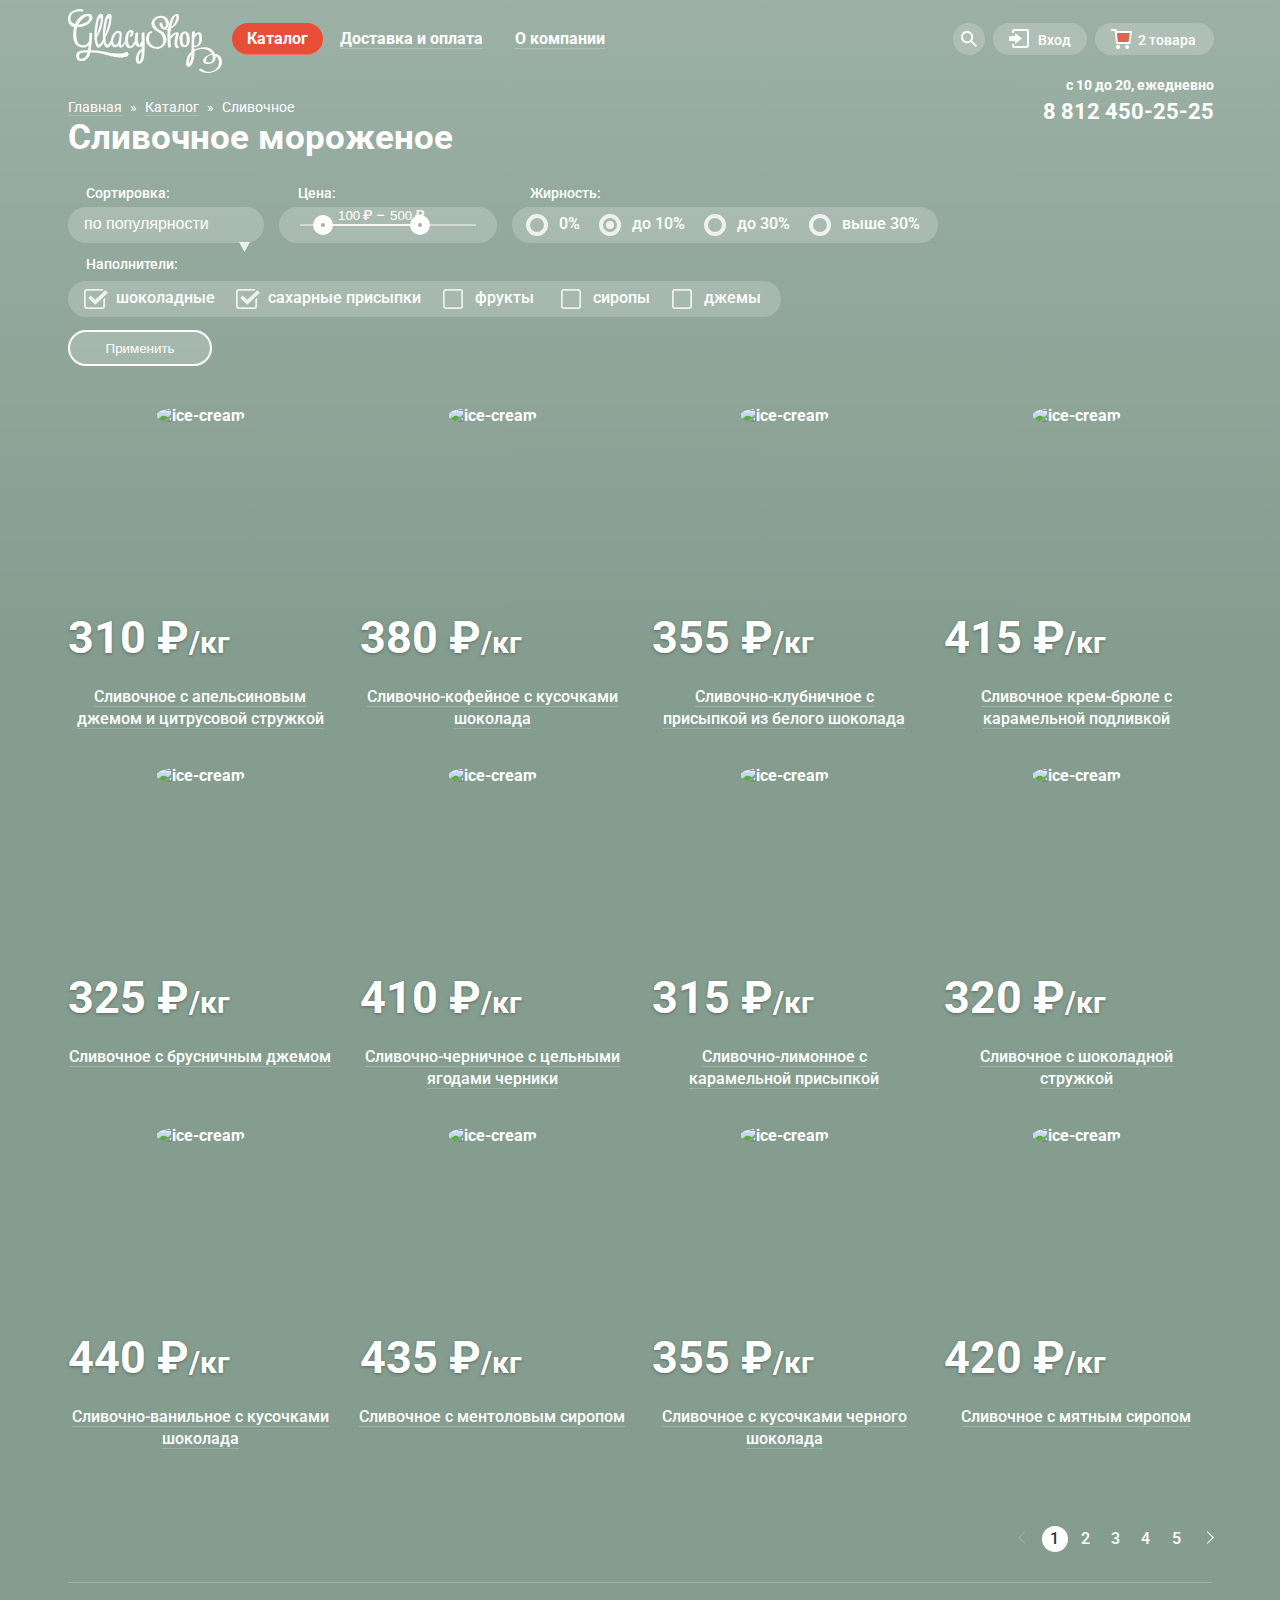
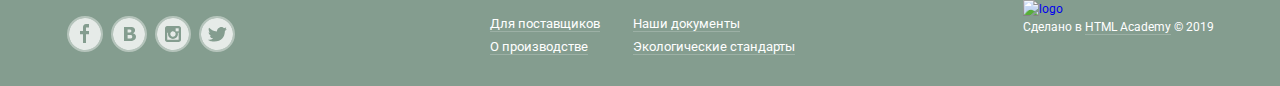
==== catalog.html @ 8163ef36 "Сделал доступный рендж цены" ====
<!DOCTYPE html>
<html lang="en">
  <head>
    <meta charset="utf-8">
    <title>HTML Academy: Глейси</title>
    <link href="https://fonts.googleapis.com/css2?family=Roboto:wght@400;500;700&display=swap" rel="stylesheet">
    <link rel="stylesheet" href="css/normalize.css">
    <link rel="stylesheet" href="css/style.css">
  </head>
  <body class="bg-color">
  <div class="liner"></div>
    <header>
      <div class="wrapper">
        <div class="container">
          <a href="index.html">
            <img src="img/logo.svg" alt="logo" width="154" height="64">
          </a>
          <nav>
            <ul class="header-navigation">
              <li class="nav-items">
                <a href="#" class="nav-item active">Каталог</a>
                <ul class="catalog-list">
                  <li><a href="#">Новинки</a></li>
                  <li><a href="catalog.html">Сливочное</a></li>
                  <li><a href="#">Щербеты</a></li>
                  <li><a href="#">Фруктовый лед</a></li>
                  <li><a href="#">Мелорин</a></li>
                </ul>
              </li>
              <li class="nav-items">
                <a href="#" class="nav-item">Доставка и оплата</a>
              </li>
              <li class="nav-items">
                <a href="#" class="nav-item">О компании</a>
              </li>
            </ul>
          </nav>
          <nav>
            <ul class="header-login">
              <li class="header-search">
                <a href="#" class="search">
                  <svg width="16" height="16" viewBox="0 0 16 16" fill="none" xmlns="http://www.w3.org/2000/svg">
                    <path d="M16 14.6652L11.0785 9.73294C11.9827 8.48188 12.3826 6.93501 12.1984 5.40134C12.0141 3.86767 11.2594 2.4601 10.0848 1.45982C8.91022 0.45954 7.40233 -0.0598191 5.86234 0.00548954C4.32234 0.0707981 2.86363 0.715966 1.77757 1.81212C0.691516 2.90827 0.0580813 4.3747 0.0038002 5.91849C-0.050481 7.46227 0.478388 8.96976 1.48476 10.1398C2.49113 11.3098 3.90092 12.0563 5.43251 12.2301C6.96409 12.4039 8.50472 11.9922 9.74663 11.0772L14.6586 16L16 14.6652ZM6.08152 10.3767C5.24079 10.3767 4.41895 10.1268 3.71991 9.65874C3.02087 9.19063 2.47604 8.5253 2.15431 7.74687C1.83258 6.96844 1.7484 6.11188 1.91241 5.28551C2.07643 4.45913 2.48128 3.70006 3.07576 3.10427C3.67024 2.50849 4.42766 2.10276 5.25223 1.93838C6.0768 1.77401 6.93149 1.85837 7.70822 2.1808C8.48495 2.50324 9.14883 3.04927 9.61591 3.74983C10.083 4.4504 10.3323 5.27404 10.3323 6.11661C10.3298 7.24568 9.88115 8.3278 9.08451 9.12618C8.28788 9.92456 7.20813 10.3742 6.08152 10.3767Z" fill="white"/>
                  </svg>
                  <span class="visually-hidden">Поиск</span>
                </a>
                <div>
                  <form action="https://echo.htmlacademy.ru" method="GET">
                    <label>
                      <input type="search" name="header_site-search" aria-label="Поиск по сайту" placeholder="Крем-брюле">
                    </label>
                  </form>
                </div>
              </li>
              <li class="header-in-out">
                <a href="#" class="exit">
                  <svg width="20" height="19" fill="none" xmlns="http://www.w3.org/2000/svg">
                    <path d="M6.04 14.88l6.92-5.38-6.92-5.37v2.91H0v4.92h6.04v2.92z" fill="#fff"/><path d="M18 0H5a2 2 0 00-2 2v2h2V2h13v15H5v-2H3v2a2 2 0 002 2h13a2 2 0 002-2V2a2 2 0 00-2-2z" fill="#fff"/>
                  </svg>
                  <span>Вход</span>
                </a>
                <div>
                  <form action="https://echo.htmlacademy.ru" method="POST">
                    <label>
                      <input type="email" name="header_email" aria-label="Введите электронную почту" placeholder="Электронная почта" required>
                    </label>
                    <label>
                      <input type="password" name="header_password" aria-label="Введите пароль" placeholder="Пароль" required>
                    </label>
                    <button type="submit" class="btn">Войти</button>
                  </form>
                </div>
                <div>
                  <a href="#">Забыли пароль?</a>
                  <a href="#">Новая регистрация</a>
                </div>
              </li>
              <li class="header-pay">
                <a href="#" class="box-full">
                  <svg width="21" height="20" viewBox="0 0 21 20" fill="none" xmlns="http://www.w3.org/2000/svg">
                    <path d="M7.03359 20C8.14664 20 9.04894 19.1046 9.04894 18C9.04894 16.8954 8.14664 16 7.03359 16C5.92054 16 5.01823 16.8954 5.01823 18C5.01823 19.1046 5.92054 20 7.03359 20Z" fill="white"/>
                    <path d="M16.1027 20C17.2157 20 18.118 19.1046 18.118 18C18.118 16.8954 17.2157 16 16.1027 16C14.9896 16 14.0873 16.8954 14.0873 18C14.0873 19.1046 14.9896 20 16.1027 20Z" fill="white"/>
                    <path d="M5.70345 2L5.46161 0H0V2H3.66795L5.17946 15H19.2869L21 2H5.70345ZM17.5034 13H6.97313L5.96545 4H18.6924L17.5034 13Z" fill="white"/>
                    <path d="M5.93506 4.03003L6.97297 13H17.5032L18.6923 4.03003H5.93506Z" fill="#E84D37" fill-opacity="0.8"/>
                  </svg>
                  <span>2 товара</span>
                </a>
                <div>
                  <table>
                    <tr>
                      <td><button>X</button></td>
                      <td><img src="img/cream1.jpg" alt="мороженое" width="33" height="33"></td>
                      <td>Пломбир с апельсиновым джемом</td>
                      <td>1,5 кг х <span>200 руб.</span></td>
                      <td>300р.</td>
                    </tr>
                    <tr>
                      <td><button>X</button></td>
                      <td><img src="img/cream3.jpg" alt="мороженое" width="33" height="33"></td>
                      <td>Клубничный пломбир с присыпкой из белого шоколада</td>
                      <td>1,5 кг х <span>300 руб.</span></td>
                      <td>450р.</td>
                    </tr>
                    <tr>
                      <td colspan="5">Итого: 750руб.</td>
                    </tr>
                  </table>
                  <a href="#">Оформить заказ</a>
                </div>
              </li>
            </ul>
          </nav>
          <div class="time">
            <p>с 10 до 20, ежедневно</p>
            <a href="tel:88124502525">8 812 450-25-25</a>
          </div>
        </div>
      </div>
    </header>
    <main>
      <div class="wrapper">
        <section class="finding">
          <h2 class="visually-hidden">Путь к странице</h2>
          <ul class="find">
            <li><a href="index.html">Главная</a></li>
            <li><a href="#">Каталог</a></li>
            <li><a>Сливочное</a></li>
          </ul>
        </section>
        <h1 class="main-title">Сливочное мороженое</h1>
        <section class="sorting">
          <h2 class="visually-hidden">Сортировка</h2>
          <form action="https://echo.htmlacademy.ru" method="POST">
            <fieldset class="filter filter-sort1">
              <legend>Сортировка:</legend>
              <div class="sort2">
                <select class="sort1">
                  <option>по популярности</option>
                  <option>сначала недорогие</option>
                  <option>сначала дорогие</option>
                  <option>по жирности</option>
                </select>
              </div>
            </fieldset>
            <fieldset class="filter filter-range">
              <legend>Цена:</legend>
              <div class="price-controls">
                <label class="min-price">
                  <input type="number" name="min-price" value="100">₽
                </label>
                <label class="max-price">
                  <input type="number" name="max-price" value="500">₽
                </label>
              </div>
              <div class="range">
                <div class="lane">
                  <div class="lane2" style="width: 55%; margin-left: 13%;"></div>
                  <div class="circle1" style="left: 13%;">
                    <div class="lilcircle"></div>
                  </div>
                  <div class="circle2" style="left: 68%;">
                    <div class="lilcircle"></div>
                  </div>
                </div>
                </div>
                
            </fieldset>
            <fieldset class="filter filter-fat">
              <legend>Жирность:</legend>
              <ul class="richness">
                <li>
                  <input type="radio" name="fat" value="0" id="0" class="visually-hidden">
                  <label for="0" class="fat-checkbox"><span>0%</span></label>
                </li>
                <li>
                  <input type="radio" name="fat" value="10" id="10" class="visually-hidden" checked>
                  <label for="10" class="fat-checkbox"><span>до 10%</span></label>
                </li>
                <li>
                  <input type="radio" name="fat" value="min30" id="min30" class="visually-hidden">
                  <label for="min30" class="fat-checkbox"><span>до 30%</span></label>
                </li>
                <li>
                  <input type="radio" name="fat" value="max30" id="max30" class="visually-hidden">
                  <label for="max30" class="fat-checkbox"><span>выше 30%</span></label>
                </li>
              </ul>
            </fieldset>
            <fieldset class="filter filter-fillers">
              <legend>Наполнители:</legend>
              <ul class="fillers">
                <li>
                  <input type="checkbox" name="filler-chocolate" class="visually-hidden" id="filler-chocolate" checked>
                  <label class="filter-checkbox" for="filler-chocolate"><span>шоколадные</span></label>
                </li>
                <li>
                    <input type="checkbox" name="filler-sugar" class="visually-hidden" id="filler-sugar" checked>
                    <label class="filter-checkbox" for="filler-sugar"><span>сахарные присыпки</span></label>
                </li>
                <li>
                  <input type="checkbox" name="filler-fruit" class="visually-hidden" id="filler-fruit">
                  <label class="filter-checkbox" for="filler-fruit"><span>фрукты</span></label>
                </li>
                <li>
                  <input type="checkbox" name="filler-syrup" class="visually-hidden" id="filler-syrup">
                  <label class="filter-checkbox" for="filler-syrup"><span>сиропы</span></label>
                </li>
                <li>
                  <input type="checkbox" name="filler-jam" class="visually-hidden" id="filler-jam">
                  <label class="filter-checkbox" for="filler-jam"><span>джемы</span></label>
                </li>
              </ul>
            </fieldset>
            <button type="submit" class="filter-submit">Применить</button>
          </form>
        </section>
      </div>
      <div class="wrapper2">
        <section>
          <div class="products">
            <article class="product-hover">
              <div class="product">
                <img src="img/cream1.jpg" alt="ice-cream" width="267" height="267">
                <p>310 ₽<span>/кг</span></p>
              </div>
              <h4><a href="#" class="product-name">Сливочное с апельсиновым джемом и цитрусовой стружкой</a></h4>
              <a href="#" class="btn">Быстрый просмотр</a>
            </article>
            <article class="product-hover">
              <div class="product">
                <img src="img/cream2.jpg" alt="ice-cream" width="267" height="267">
                <p>380 ₽<span>/кг</span></p>
              </div>
              <h4><a href="#" class="product-name">Сливочно-кофейное с кусочками шоколада</a></h4>
              <a href="#" class="btn">Быстрый просмотр</a>
            </article>
            <article class="product-hover">
              <div class="product">
                <img src="img/cream3.jpg" alt="ice-cream" width="267" height="267">
                <p>355 ₽<span>/кг</span></p>
              </div>
              <h4><a href="#" class="product-name">Сливочно-клубничное с присыпкой из белого шоколада</a></h4>
              <a href="#" class="btn">Быстрый просмотр</a>
            </article>
            <article class="product-hover">
              <div class="product">
                <img src="img/cream4.jpg" alt="ice-cream" width="267" height="267">
                <p>415 ₽<span>/кг</span></p>
              </div>
              <h4><a href="#" class="product-name">Сливочное крем-брюле с карамельной подливкой</a></h4>
              <a href="#" class="btn">Быстрый просмотр</a>
            </article>
            <article class="product-hover">
              <div class="product">
                <img src="img/cream5.jpg" alt="ice-cream" width="267" height="267">
                <p>325 ₽<span>/кг</span></p>
              </div>
              <h4><a href="#" class="product-name">Сливочное с брусничным джемом</a></h4>
              <a href="#" class="btn">Быстрый просмотр</a>
            </article>
            <article class="product-hover">
              <div class="product">
                <img src="img/cream6.jpg" alt="ice-cream" width="267" height="267">
                <p>410 ₽<span>/кг</span></p>
              </div>
              <h4><a href="#" class="product-name">Сливочно-черничное с цельными ягодами черники</a></h4>
              <a href="#" class="btn">Быстрый просмотр</a>
            </article>
            <article class="product-hover">
              <div class="product">
                <img src="img/cream7.jpg" alt="ice-cream" width="267" height="267">
                <p>315 ₽<span>/кг</span></p>
              </div>
              <h4><a href="#" class="product-name">Сливочно-лимонное с карамельной присыпкой</a></h4>
              <a href="#" class="btn">Быстрый просмотр</a>
            </article>
            <article class="product-hover">
              <div class="product">
                <img src="img/cream8.jpg" alt="ice-cream" width="267" height="267">
                <p>320 ₽<span>/кг</span></p>
              </div>
              <h4><a href="#" class="product-name">Сливочное с шоколадной стружкой</a></h4>
              <a href="#" class="btn">Быстрый просмотр</a>
            </article>
            <article class="product-hover">
              <div class="product">
                <img src="img/cream9.jpg" alt="ice-cream" width="267" height="267">
                <p>440 ₽<span>/кг</span></p>
              </div>
              <h4><a href="#" class="product-name">Сливочно-ванильное с кусочками шоколада</a></h4>
              <a href="#" class="btn">Быстрый просмотр</a>
            </article>
            <article class="product-hover">
              <div class="product">
                <img src="img/cream10.jpg" alt="ice-cream" width="267" height="267">
                <p>435 ₽<span>/кг</span></p>
              </div>
              <h4><a href="#" class="product-name">Сливочноe с ментоловым сиропом</a></h4>
              <a href="#" class="btn">Быстрый просмотр</a>
            </article>
            <article class="product-hover">
              <div class="product">
                <img src="img/cream11.jpg" alt="ice-cream" width="267" height="267">
                <p>355 ₽<span>/кг</span></p>
              </div>
              <h4><a href="#" class="product-name">Сливочное с кусочками черного шоколада</a></h4>
              <a href="#" class="btn">Быстрый просмотр</a>
            </article>
            <article class="product-hover">
              <div class="product">
                <img src="img/cream12.jpg" alt="ice-cream" width="267" height="267">
                <p>420 ₽<span>/кг</span></p>
              </div>
              <h4><a href="#" class="product-name">Сливочное с мятным сиропом</a></h4>
              <a href="#" class="btn">Быстрый просмотр</a>
            </article>
          </div>
          <h3 class="visually-hidden">Предложения</h3>
        </section>
      </div>
      <div class="wrapper">
        <div class="pages-swich">
          <a class="arrow-left"></a>
          <a>1</a>
          <a href="#">2</a>
          <a href="#">3</a>
          <a href="#">4</a>
          <a href="#">5</a>
          <a href="#" class="arrow-right"></a>
        </div>
      </div>
    </main>
    <footer class="footer">
      <div class="wrapper">
        <section>
          <h4 class="visually-hidden">Соц. сети</h4>
          <div class="social">
              <a href="#" class="social-fb social-hover"></a>
              <a href="#" class="social-vk social-hover"></a>
              <a href="#" class="social-inst social-hover"></a>
              <a href="#" class="social-twit social-hover"></a>
          </div>
        </section>
        <section class="footer-navigation">
          <h4 class="visually-hidden">Важно знать</h4>
          <ul>
            <li><a href="#">Для поставщиков</a></li>
            <li><a href="#">Наши документы</a></li>
            <li><a href="#">О производстве</a></li>
            <li><a href="#">Экологические стандарты</a></li>
          </ul>
        </section>
        <div class="html-academy">
          <a href="https://htmlacademy.ru/intensive/htmlcss"><img src="img/logo-foot.svg" alt="logo"></a>
          <p>Сделано в <a href="https://htmlacademy.ru/intensive/htmlcss">HTML Academy</a> © 2019</p>
        </div>
      </div>
    </footer>
  </body>
</html>
---- css/style.css ----
:root {
  --bg-color: #9D8B84;
  --basic-white: #F8F7F4;
  --dark-white: #FEFEFE;
  --normal-white: #FFFFFF;
  --pattern: #323232;
  --blog: #323232;
  --stub: rgb(216, 199, 157);
  --mailling: #5A5A5A;
  --map: #323232;
  --nav-active: #EDEDED;
  --hover-modal: #E84D37;
  --hover-a: #FFBC9E;
}

.visually-hidden {
  position: absolute;
  width: 1px;
  height: 1px;
  margin: -1px;
  border: 0;
  padding: 0;
  white-space: nowrap;
  clip-path: inset(100%);
  clip: rect(0 0 0 0);
  overflow: hidden;
}

*, *::before, *::after {
  box-sizing: border-box;
}

::-webkit-input-placeholder {color:#999999; opacity:1;}/* webkit */
::-moz-placeholder          {color:#999999; opacity:1;}/* Firefox 19+ */
:-moz-placeholder           {color:#999999; opacity:1;}/* Firefox 18- */
:-ms-input-placeholder      {color:#999999; opacity:1;}/* IE */

/* Global */

body {
  margin: 0;
  padding: 0;
  font-family: "Roboto", "Verdana", sans-serif;
  font-size: 16px;
  font-style: normal;
  font-weight: bold;
  color: var(--normal-white);
  background-color: var(--bg-color);
  min-width: 1200px;
}
/* bg-color-catalog.html */
.bg-color {
  background-color: #849D8F;
}

.liner {
  position: absolute;
  z-index: -1;
  top: 0;
  width: 100%;
  height: 656px;
  background: linear-gradient(180deg, rgba(255, 255, 255, 0.2) 0%, rgba(255, 255, 255, 0) 100%);
}

a {
  text-decoration: none;
}

img {
  max-width: 100%;
  height: auto;
}

.wrapper {
  padding-top: 9px;
  width: calc(1200px - 56px);
  margin: 0 auto;
}

.wrapper2 {
  padding-top: 9px;
  width: 1146px;
  margin: 0 auto;
}

.bg-image {
  background-image: url(../img/ice-cream1.png);
  background-repeat: no-repeat;
  background-position: top center;
}

/*Navigation*/

.container {
  display: grid;
  grid-template-columns: max-content 1fr 259px;
}

.header-navigation {
  list-style: none;
  line-height: 18px;
  padding: 0;
  display: flex;
  flex-wrap: wrap;
  margin-top: 21px;
  margin-left: 10px;
}

.nav-items {
  margin-right: 8px;
  margin-right: 13px;
  margin-left: 13px;
  margin-bottom: 15px;
}

.nav-items:nth-child(2) {
  margin-right: 19px;
}

.nav-item {
  border-bottom: 1px solid rgba(255, 255, 255, 0.2);
  color: var(--normal-white);
}

.nav-items .active {
  color: var(--normal-white);
  background-color: var(--hover-modal);
  border-radius: 26px;
  padding: 6px 15px;
  margin-right: -9px;
  margin-left: -13px;
}

.nav-item:hover,
.nav-item .active:hover {
  background-color: var(--normal-white);
  border-radius: 26px;
  color: var(--blog);
  font-weight: bold;
  font-size: 16px;
  line-height: 18px;
  padding: 7px 13px 7px 13px;
  margin-right: -13px;
  margin-left: -13px;
}

.nav-item:active {
  background: var(--nav-active);
  box-shadow: inset 0px 2px 1px #696969;
}

.catalog-list {
  display: none;
  list-style: none;
}

.header-search div {
  display: none;
}

.header-login {
  list-style: none;
  font-weight: 500;
  font-size: 14px;
  line-height: 16px;
  display: flex;
  justify-content: space-between;
  padding: 0;
}

.search {
  background-color: rgba(255, 255, 255, 0.2);
  border-radius: 20px;
  color: var(--normal-white);
  padding: 8px 8px 6px 8px;
  display: flex;
  align-items: center;
  height: 32px;
}

.search svg {
  margin-bottom: 3px;
}

.search:hover path {
  fill: var(--blog);
}

.search:hover,
.exit:hover,
.box:hover,
.box-full:hover {
  background-color: rgba(255, 255, 255, 1);
  color: var(--blog);
}

.exit {
  background: rgba(255, 255, 255, 0.2);
  border-radius: 20px;
  padding: 6px 16px 7px 16px;
  height: 100%;
  vertical-align: middle;
  color: var(--normal-white);
  display: flex;
  align-items: center;
  height: 32px;
}

.exit span {
  margin-top: 2px;
}

.exit svg {
  margin-right: 9px;
}

.exit:hover path {
  fill: var(--blog);
}

.box {
  display: flex;
  align-items: center;
  height: 32px;
  background: rgba(255, 255, 255, 0.2);
  border-radius: 20px;
  padding: 6px 16px 7px 16px;
  margin-right: -3px;
  color: var(--normal-white);
}

.box svg {
  margin-right: 10px;
}

.box:hover path {
  fill: var(--blog);
}

.box-full {
  display: flex;
  align-items: center;
  height: 32px;
  background: rgba(255, 255, 255, 0.2);
  border-radius: 20px;
  padding: 6px 15px 7px 15px;
  margin-right: -2px;
  color: var(--normal-white);
}

.box-full span {
  margin-top: 3px;
  margin-right: 3px;
}

.box-full svg {
  margin-right: 6px;
  margin-left: 1px;
}

.box-full:hover path:not(:last-child) {
  fill: var(--blog);
}

.header-in-out div {
  display: none;
}

.header-pay div {
  display: none;
}

.time {
  min-height: 45px;
  grid-column-end: -1;
  display: flex;
  flex-wrap: wrap;
  justify-content: flex-end;
  margin-right: -2px;
  margin-top: -2px;
}

.time p {
  font-size: 14px;
  line-height: 16px;
  margin: 0;
  margin-bottom: 7px;
}

.time a {
  color: var(--normal-white);
  font-size: 22px;
  line-height: 24px;
}

.finding {
  min-height: 20px;
  width: 267px;
  margin-bottom: -2px;
  font-weight: normal;
  font-size: 14px;
  line-height: 16px;
}

.find a {
  color: var(--normal-white);
}

.find a[href]:hover {
  color: var(--hover-a);
  border-bottom: 1px solid rgba(255, 188, 158, 0.3);
}

.find {
  display: flex;
  list-style: none;
  margin: 0;
  padding: 0;
  margin-top: -34px;
  margin-left: 0;
}

.find li::before {
  content: "»";
  margin-left: 8px;
  margin-right: 8px;
  color: var(--normal-white);
}

.find li:first-child::before {
  content: none;
}

.find a[href] {
  border-bottom: 1px solid rgba(255, 255, 255, 0.2);
}

/*Slider*/

.slider {
  position: relative;
  padding-top: 210px;
}

.slide {
  text-align: center;
  width: 648px;
  margin: 0 auto;
}

.slide2,
.slide3 {
  display: none;
}

.slider a {
  font-size: 32px;
  line-height: 44px;
}

.slider h2 {
  font-size: 60px;
  line-height: 70px;
  text-align: center;
}

.slider-btn {
  position: absolute;
  bottom: 27px;
  left: 0;
}

.slider-btn button:hover {
  background-color: rgba(255, 255, 255, 0.4);
}

.btn-slider1 {
  display: inline-block;
  width: 18px;
  height: 18px;
  margin-right: 8px;
  vertical-align: top;
  background-color: transparent;
  border: 2px solid #ffffff;
  border-radius: 50%;
  cursor: pointer;
}

.btn-slider2 {
  display: inline-block;
  width: 18px;
  height: 18px;
  margin-right: 8px;
  vertical-align: top;
  background-color: transparent;
  border: 2px solid #ffffff;
  border-radius: 50%;
  cursor: pointer;
}

.btn-slider3 {
  display: inline-block;
  width: 18px;
  height: 18px;
  margin-right: 8px;
  vertical-align: top;
  background-color: ar(--normal-white);;
  border: 2px solid #ffffff;
  border-radius: 50%;
  cursor: pointer;
}

/*buttons*/

.btn {
  display: inline-block;
  text-decoration: none;
  font-weight: bold;
  background: linear-gradient(180deg, #F26843 0%, #E74A35 100%);
  box-shadow: 0px 2px 2px rgba(85, 8, 0, 0.54);
  border-radius: 70px;
  color: var(--normal-white);
  text-shadow: 0px 2px 5px rgba(160, 32, 11, 0.76);
}

.btn:hover {
  background: linear-gradient(0deg, rgba(255, 255, 255, 0.2), rgba(255, 255, 255, 0.2)), linear-gradient(180deg, #F26843 0%, #E74A35 100%);
  box-shadow: 0px 1px 2px #AC1000;
}

.btn:active {
  background: linear-gradient(0deg, rgba(0, 0, 0, 0.07), rgba(0, 0, 0, 0.07)), linear-gradient(180deg, #F26843 0%, #E74A35 100%);
  box-shadow: inset 0px 2px 2px #942718;

}

.btn-large {
  box-shadow: 0px 2px 2px rgba(172, 16, 0, 0.64);
  border-radius: 70px;
}

.btn-large:hover {
  box-shadow: 0px 2px 2px #AC1000;
}

.btn-large:active {
  box-shadow: inset 0px 2px 2px #942718;
}

/*STOKS*/

.stocks {
  margin-top: 40px;
  display: flex;
  justify-content: space-between;
}

.slider .btn-large {
  padding: 10px 40px;
}

.stocks a {
  padding: 15px 22px;
  position: absolute;
  bottom: 22px;
  right: 22px;
}

.stocks h3 {
  font-size: 35px;
  line-height: 41px;
  margin: 0;
  margin-bottom: 16px;
}

.stocks p {
  font-size: 18px;
  line-height: 22px;
  margin: 0;
}

.stock1,
.stock2 {
  padding: 16px 22px 22px 16px;
  position: relative;
}

.stock1 {
  background-color: var(--stub);
  background-image: url(../img/raspberry.jpg);
  background-repeat: no-repeat;
  border-radius: 16px;
  width: 560px;
  height: 229px;
}

.stocks a {
  margin-top: 42px;
}

.stock2 {
  background-color: var(--stub);
  background-image: url(../img/chocolate.jpg);
  background-repeat: no-repeat;
  border-radius: 16px;
  width: 560px;
  height: 229px;
}

/*products*/

.hit-products {
  display: flex;
  justify-content: center;
}

.hit-product {
  position: relative;
  height: 267px;
}

.hit-product::before {
  content: url(../img/hit.png);
  position: absolute;
  top: 0;
  left: 0;
}

.hit-product img {
  border-radius: 50%;
}

.hit-product p {
  position: absolute;
  bottom: 0;
  left: 0;
  margin: 0;
  margin-bottom: 20px;
  font-size: 45px;
  line-height: 45px;
  text-shadow: 0px 1px 3px rgba(49, 50, 53, 0.5);
}

.hit-product span {
  font-size: 30px;
  line-height: 35px;
}

.hit-product-hover h4{
  width: 267px;
  margin-top: 15px;
  margin-bottom: 11px;
}

.product-name {
  font-weight: 500;
  font-size: 16px;
  line-height: 22px;
  border-bottom: 1px solid rgba(255, 255, 255, 0.2);
  color: var(--normal-white);
}

.product-name:hover {
  color: var(--hover-a);
  border-bottom: 1px solid rgba(255, 188, 158, 0.3);
}

.hit-product-hover .btn {
  content: "";
  display: none;
  position: absolute;
  font-size: 18px;
  line-height: 24px;
  width: 200px;
  height: 44px;
  padding: 10px 16px;
  left: 0;
  right: 0;
  margin: auto;
}

.hit-product-hover:hover .btn {
  display: block;
}

.hit-product-hover {
  position: relative;
  z-index: 2;
  right: -13px;
  vertical-align: top;
  text-align: center;
  margin-bottom: 20px;
  margin-right: 26px;
  margin-top: 40px;
}

.hit-product-hover::before {
  content: "";
  position: absolute;
  z-index: -1;
  width: 293px;
  height: 402px;
  background-color: rgba(255, 255, 255, 0.3);
  border-radius: 5px;
  display: none;
  box-shadow: 0 20px 30px rgba(0, 0, 0, 0.15);
  top: -5px;
  left: -13px;
}

.hit-product-hover:hover::before {
  display: block;
}


/*edge*/

.advantages {
  position: relative;
  background-image: url(../img/pattern.jpg);
  background-color: var(--stub);
  background-repeat: repeat no-repeat;
  min-height: 306px;
  border-radius: 16px;
  color: var(--pattern);
  padding: 23px 20px;
}

.advantages h2 {
  font-weight: 500;
  font-size: 24px;
  line-height: 30px;
  margin: 0;
}

.advantages-flex p {
  font-weight: normal;
  font-size: 16px;
  line-height: 22px;
  margin: 0;
  margin-top: 21px;
  width: calc(540px - 53px);
}

.advantage {
  display: flex;
}

.advantage1::before {
  margin-right: 6px;
  margin-top: 7px;
  content: url(../img/ice-cream-icon.svg);
}

.advantage2::before {
  margin-right: 6px;
  margin-top: 7px;
  content: url(../img/cow-icon.svg);
}

.advantage3::before {
  margin-right: 6px;
  margin-top: 7px;
  content: url(../img/leaf-icon.svg);
}

.advantage4::before {
  margin-right: 6px;
  margin-top: 7px;
  content: url(../img/temp-icon.svg);
}

.advantages-flex {
  display: flex;
  flex-wrap: wrap;
  justify-content: space-between;
}

/* news */

.news {
  display: flex;
  justify-content: space-between;
  margin-top: 40px;
}

/*BLOG*/

.blog {
  background-image: url(../img/strawberry.jpg);
  background-repeat: no-repeat;
  border-radius: 16px;
  width: 560px;
  height: 220px;
  color: var(--blog);
  padding-top: 23px;
  padding-left: 20px;
}

.blog h3 {
  margin: 0;
  margin-bottom: 15px;;
}

.blog a {
  color: var(--blog);
  border-bottom: 2px solid #353535;
  font-size: 24px;
  line-height: 30px;
}

.blog-content {
  max-width: 287px;
  max-height: 77px;
}

.blog a:hover {
  color: var(--hover-modal);
  border-bottom: 2px solid rgba(255, 188, 158, 0.3);
}

/*mailing*/

.mailing {
  background-image: url(../img/mail-background.png);
  border-radius: 16px;
  background-repeat: no-repeat;
  color: var(--mailling);
  padding: 34px 22px 41px 26px;
  font-weight: normal;
  font-size: 16px;
  line-height: 22px;
  width: 560px;
  height: 220px;
}

.mailing p {
  margin: 0;
  margin-bottom: 47px;
}

.mailing .btn {
  padding: 14px 19px 13px 19px;
  border: none;
  color: var(--normal-white);
  margin-left: 10px;
  margin-right: 0;
  width: 130px;
}

.mailing input {
  width: 368px;
  height: 44px;
  border-radius: 6px;
  border: 1px solid rgba(178, 178, 178, 0.52);
  padding-left: 14px;
}

.mailing input:hover {
  border: 2px solid rgba(178, 178, 178, 0.52);
  padding-left: 13px;
}

.mailing input:focus {
  outline: none;
  border: 2px solid rgba(46, 136, 228, 0.52);
  padding-left: 13px;
}

.contacts {
  position: relative;
  min-height: 430px;
  margin-top: 40px;
}

.contacts .wrapper {
  position: relative;
}

.contact-map {
  background-image: url(../img/map.png);
  background-repeat: no-repeat;
  background-position: center;
  height: 430px;
  position: absolute;
  height: 100%;
  width: 100%;
}

.contact-adress {
  background-color: var(--dark-white);
  font-weight: normal;
  font-size: 14px;
  line-height: 20px;
  color: var(--map);
  width: 303px;
  height: 306px;
  border-radius: 16px;
  position: absolute;
  padding: 32px 25px;
  right: 0;
  top: 62px;
}

.contact-adress p {
  margin: 0;
}

.contact-adress strong,
.contact-adress b {
  font-weight: bold;
  font-size: 18px;
  line-height: 24px;
}

.contact-adress p {
  margin-bottom: 30px;
}


.contact-adress a {
  padding: 13px 28px;
  width: 253px;
  font-weight: bold;
  font-size: 18px;
  line-height: 24px;
}

/* footer */

.footer {
  min-height: 103px;

}

.footer .wrapper {
  padding: 0;
  display: flex;
  justify-content: space-between;
  align-items: center;
  border-top: 1px solid rgba(255, 255, 255, 0.2);
  height: 100%;
  padding-top: 18px;
  padding-bottom: 25px;
}

.social {
  display: flex;
  height: 36px;
  margin-top: 5px;
  margin-left: -1px;
}

.social-hover {
  border: 2px solid rgba(255, 255, 255, 0.5);
  border-radius: 50%;
  margin-right: 8px;
  opacity: 0.8;
}

.social-hover:active {
  border: 2px solid rgba(255, 255, 255, 0.7);
}

.social-hover:hover {
  opacity: 1;
}

.social-fb::before {
  content: url(../img/facebook.svg);
}

.social-vk::before {
  content: url(../img/vk.svg);
}

.social-inst::before {
  content: url(../img/inst.svg);
}

.social-twit::before {
  content: url(../img/twitter.svg);
}

.footer-navigation ul {
  padding: 0;
  list-style: none;
  margin: 0;
  display: flex;
  flex-wrap: wrap;
  margin-left: 20px;
  margin-top: 14px;
}

.footer-navigation li {
  min-width: 143px;
  margin-bottom: 5px;
  position: relative;
}

.footer-navigation a {
  border-bottom: 1px solid rgba(255, 255, 255, 0.2);
  color: var(--normal-white);
}

.footer-navigation {
  max-width: 327px;
  font-weight: 400;
  font-size: 13px;
  line-height: 18px;
  }

.footer-navigation a::before {
  content: url(../img/heart.svg);
  position: absolute;
  top: 2px;
  left: -21px;
  display: none;
}

.footer-navigation a:hover::before {
  display: block;
}

.footer-navigation li:hover {
  font-weight: 700;
}

.html-academy {
  font-weight: normal;
  font-size: 12px;
  line-height: 18px;
  height: 60px;
  width: 191px;
  margin-top: -2px;
  margin-right: -2px;
}

.html-academy p {
  margin: 0;
}

.html-academy a:last-child {
  color: var(--normal-white);
  border-bottom: 1px solid rgba(255, 255, 255, 0.2);
}
.html-academy a:last-child:hover {
  color: var(--hover-a);
  border-bottom: 1px solid rgba(255, 188, 158, 0.3);
}
/* ------------ */
/* CATALOG.HTML */
/* ------------ */


.main-title {
  font-size: 35px;
  line-height: 41px;
  margin: 0;
  margin-bottom: 27px;
}

.sorting {
  max-width: 870px;
  min-height: 130px;
  margin-bottom: 18px;
}

.sorting form {
  display: flex;
  flex-wrap: wrap;
}

/* filter */

.filter {
  position: relative;
  border: 0;
  margin: 0;
  padding: 0;
  margin-bottom: 13px;
  margin-right: 14px;
}

.filter ul {
  margin: 0;
  display: flex;
  flex-wrap: wrap;
}

.filter li {
  list-style: none;
  font-weight: 500;
  font-size: 16px;
  line-height: 18px;
}

.filter legend {
  font-weight: 500;
  font-size: 14px;
  line-height: 16px;
  margin-bottom: 6px;
  margin-left: 16px;
}

.filter-fillers legend {
  margin-bottom: 9px;
}

.filter-sort1 {
  margin-right: 15px;
}

.filter-range {
  margin-right: 15px;
}

.filter option {
  padding: 0;
  color: var(--blog);
}

.filter input {
  margin-right: 11px;
}

.filter:nth-child(2) legend {
  margin-left: 17px;
}

.sort1 {
  background-color: rgba(255, 255, 255, 0.2);
  border-radius: 20px;
  color: var(--normal-white);
  font-weight: 500;
  font-size: 16px;
  line-height: 18px;
  border: 0;
  position: relative;
  padding-left: 16px;
  padding-top: 6px;
  padding-bottom: 9px;
  width: 196px;
  height: 36px;
  -webkit-appearance: none;
  -moz-appearance: none;
  appearance: none;
}

.sort2::after {
  content: "";
  background-image: url(../img/select-arrow.svg);
  background-repeat: no-repeat;
  position: absolute;
  top: 35px;
  right: 14px;
  height: 10px;
  width: 11px;
}

.range {
  padding: 17px 21px;
  background-color: rgba(255, 255, 255, 0.2);
  border-radius: 20px;
  height: 36px;
  position: relative;
}

.lane {
  height: 2px;
  width: 176px;
  background-color: rgba(248, 247, 244, 0.5);
  position: relative;
}

.lane2 {
  background-color: var(--basic-white);
  width: 60%;
  margin-left: 20%;
  height: 2px;
}

.circle1 {
  height: 20px;
  width: 20px;
  background-color: var(--normal-white);
  border-radius: 50%;
  position: absolute;
  top: -9px;
  margin-left: -10px;
  left: 20%;
}

.circle2 {
  height: 20px;
  width: 20px;
  background-color: var(--normal-white);
  border-radius: 50%;
  position: absolute;
  top: -9px;
  margin-left: -10px;
  left: 80%;
}

.lilcircle {
  height: 4px;
  width: 4px;
  background-color: #ABABAB;
  border-radius: 50%;
  position: relative;
  top: 8px;
  left: 8px;
} 

input[type='number'] {
  -moz-appearance:textfield;
}

input::-webkit-outer-spin-button,
input::-webkit-inner-spin-button {
  -webkit-appearance: none;
}

.price-controls {
  font-weight: 500;
  font-size: 14px;
  line-height: 16px;
  position: absolute;
  top: 0;
  left: 57px;
}

.price-controls input {
  color: var(--normal-white);
  background-color: transparent;
  border: 0;
  width: 27px;
  margin: 0;
}

.min-price::after {
  content: "–";
}

.richness {
  background-color: rgba(255, 255, 255, 0.2);
  padding: 7px 18px 7px 14px;
  border-radius: 20px;
  display: inline-block;
  vertical-align: middle;
}

.richness li:not(:last-child) {
  margin-right: 19px;
}

.fillers {
  height: 36px;
  background-color: rgba(255, 255, 255, 0.2);
  padding: 8px 20px 8px 16px;
  border-radius: 18px;
}

.fillers li {
  margin-right: 21px;
}

.fillers li:nth-child(2) {
  margin-right: 22px;
}

.fillers li:nth-child(3) {
  margin-right: 27px;
}

.fillers li:nth-child(4) {
  margin-right: 22px;
}

.fillers li:last-child {
  margin-right: 0;
}

.filter-fat {
  margin-right: 0;
}

.filter-submit {
  width: 144px;
  height: 36px;
  background: rgba(255, 255, 255, 0.2);
  border: 2px solid #FFFFFF;
  border-radius: 20px;
  color: var(--normal-white);
  margin-top: auto;
  margin-bottom: 13px;
  cursor: pointer;
}

input[type="checkbox"]:not(:checked) + .filter-checkbox::before {
  content: "";
  background-image: url(../img/checkbox-off.svg);
  background-repeat: no-repeat;
  display: inline-block;
  height: 20px;
  width: 22px;
  vertical-align: middle;
  margin-right: 10px;
}

input[type="checkbox"]:checked + .filter-checkbox::before  {
  content: "";
  background-image: url(../img/checkbox-on.svg);
  background-repeat: no-repeat;
  display: inline-block;
  height: 20px;
  width: 24px;
  vertical-align: middle;
  margin-right: 8px;
}

.fat-checkbox {
  position: relative;
}

input[type="radio"] + .fat-checkbox::before {
  content: "";
  display: inline-block;
  border: 4px solid rgba(255, 255, 255, 0.8);
  background-color: transparent;
  border-radius: 50%;
  height: 22px;
  width: 22px;
  vertical-align: middle;
  margin-right: 11px;
}

input[type="radio"] + .fat-checkbox::after {
  content: "";
  height: 8px;
  width: 8px;
  background-color: rgba(255, 255, 255, 0.8);
  border-radius: 50%;
  position: absolute;
  left: 7px;
  top: 7px;
  display: none;
  vertical-align: middle;
}

input[type="radio"]:checked + .fat-checkbox::after {
  display: inline-block;
}

/* products */

.products {
  display: flex;
  flex-wrap: wrap;
}

.product {
  position: relative;
  height: 267px;
}

.product img {
  border-radius: 50%;
}

.product p {
  position: absolute;
  bottom: 0;
  left: 1px;
  margin: 0;
  margin-bottom: 13px;
  font-size: 45px;
  line-height: 45px;
  text-shadow: 0px 1px 3px rgba(49, 50, 53, 0.5);
}

.product span {
  font-size: 30px;
  line-height: 35px;
}

.product-hover h4{
  width: 266px;
  margin-left: auto;
  margin-right: auto;
  margin-top: 13px;
  margin-bottom: 11px;
}

.product-name {
  font-weight: 500;
  font-size: 16px;
  line-height: 22px;
  border-bottom: 1px solid rgba(255, 255, 255, 0.2);
  color: var(--normal-white);
}

.product-name:hover {
  color: var(--hover-a);
  border-bottom: 1px solid rgba(255, 188, 158, 0.3);
}

.product-hover .btn {
  content: "";
  display: none;
  position: absolute;
  font-size: 18px;
  line-height: 24px;
  width: 200px;
  height: 44px;
  padding: 10px 16px;
  left: 0;
  right: 0;
  margin: auto;
}

.product-hover:hover .btn {
  display: block;
}

.product-hover {
  position: relative;
  z-index: 2;
  vertical-align: top;
  text-align: center;
  margin-bottom: 25px;
  margin-right: 26px;
}

.product-hover:nth-child(4n) {
  margin-right: 0;
}

.product-hover::before {
  content: "";
  position: absolute;
  z-index: -1;
  width: 293px;
  height: 402px;
  background-color: rgba(255, 255, 255, 0.3);
  border-radius: 5px;
  display: none;
  box-shadow: 0 20px 30px rgba(0, 0, 0, 0.15);
  top: -5px;
  left: -13px;
}

.product-hover:hover::before {
  display: block;
}

.product-hover:hover {
  position: relative;
  z-index: 4;
}

.pages-swich {
  display: flex;
  justify-content: space-between;
  margin-top: 31px;
  margin-bottom: 30px;
  margin-left: auto;
  width: 192px;
}

.pages-swich a:not(:first-child):not(:last-child) {
  color: var(--normal-white);
  font-weight: 500;
  font-size: 16px;
  line-height: 18px;
  margin-right: 2px;
  display: inline-block;
  width: 26px;
  height: 26px;
  padding: 4px 8px;
}

.pages-swich a:hover:not(:first-child):not(:last-child) {
  background-color: #fff;
  border-radius: 50%;
  color: var(--blog);
}

.pages-swich a:not([href]):not(:first-child):not(:last-child) {
  background-color: #fff;
  border-radius: 50%;
  color: var(--blog);
}

/* pages-swich */

.arrow-left {
  content: "";
  display: inline-block;
  border-top: 1px solid rgba(255, 255, 255, 0.2);
  border-left: 1px solid rgba(255, 255, 255, 0.2);
  transform: rotate(-45deg);
  width: 9px;
  height: 9px;
  margin-top: 7px;
  margin-right: 11px;
}

.arrow-right {
  content: "";
  display: inline-block;
  border-top: 1px solid rgba(255, 255, 255, 1);
  border-right: 1px solid rgba(255, 255, 255, 1);
  transform: rotate(45deg);
  width: 9px;
  height: 9px;
  margin-top: 7px;
  margin-left: 9px;
}
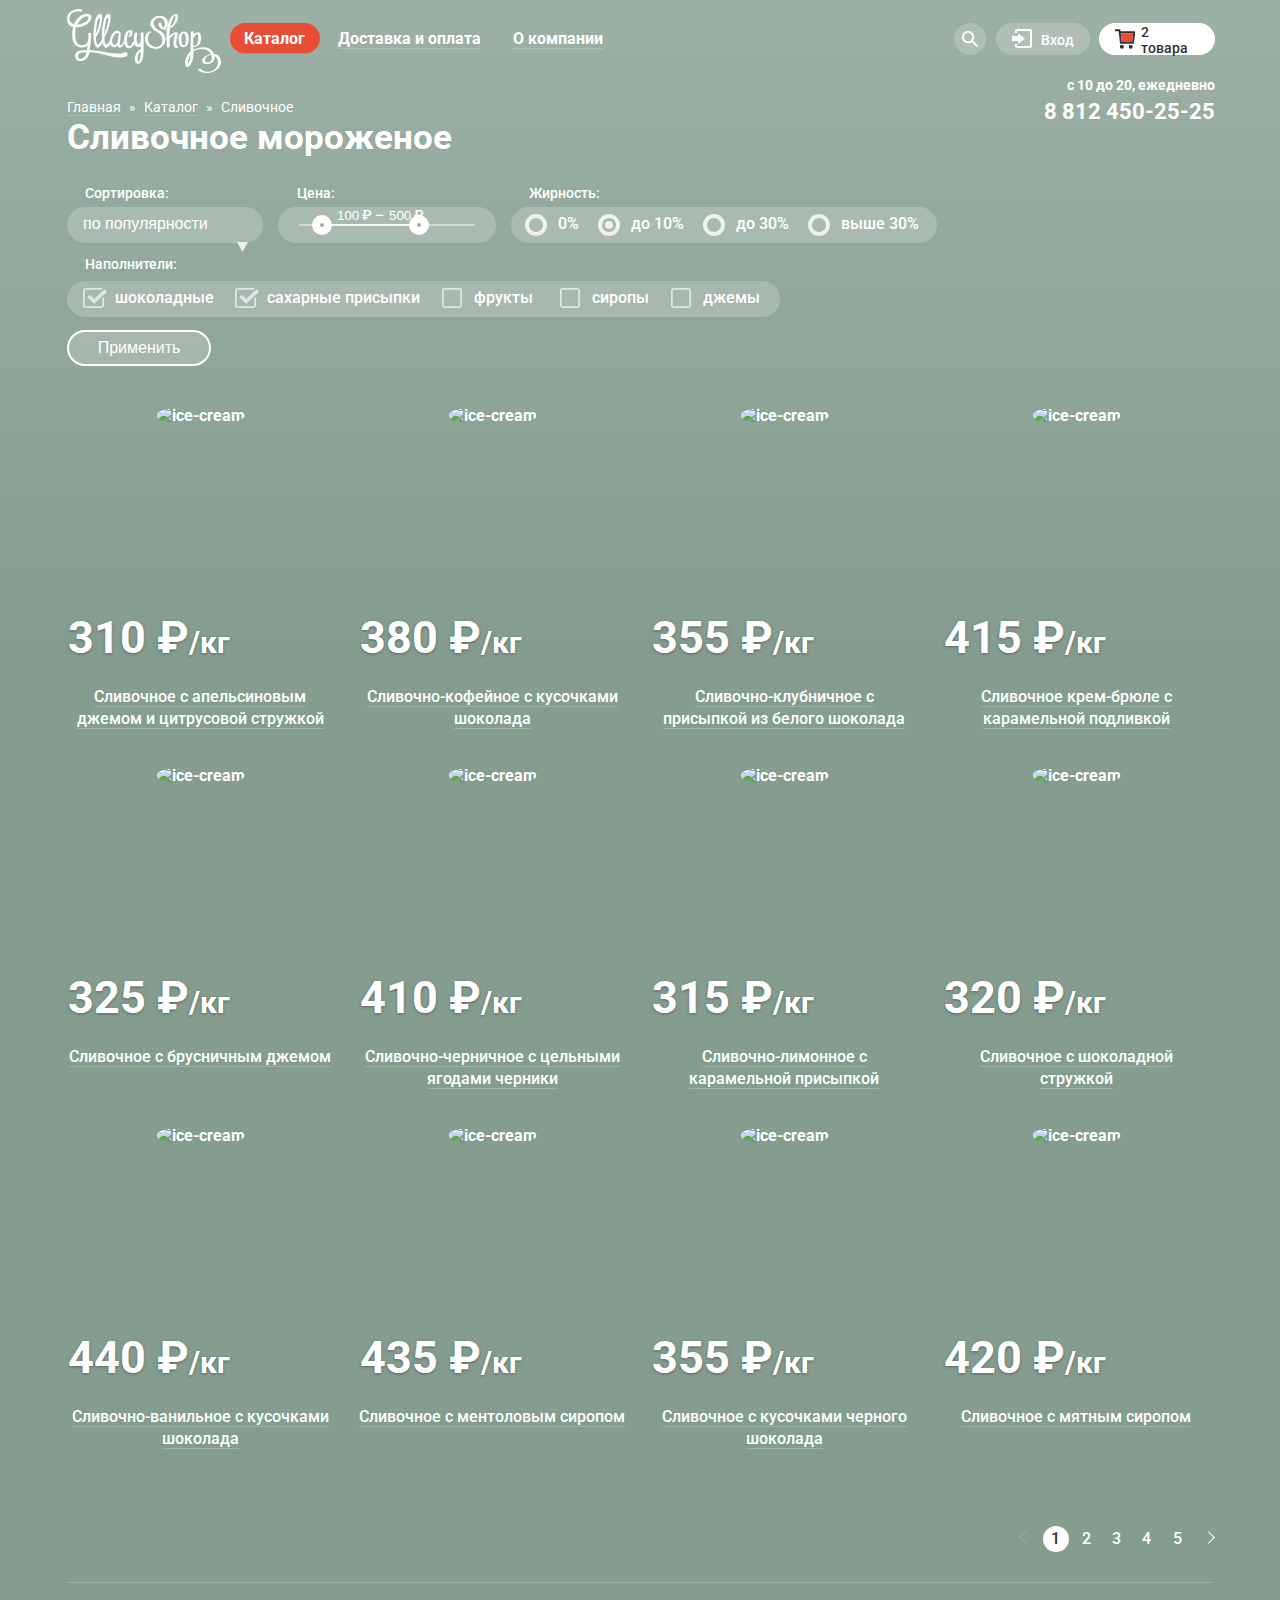
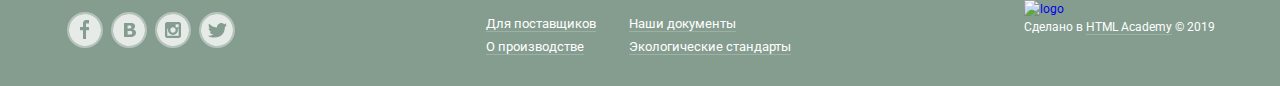
==== commit 2bbe5074: "Испарвил недочеты + модальное окно (каталог)" ====
--- a/catalog.html
+++ b/catalog.html
@@ -19,7 +19,7 @@
             <ul class="header-navigation">
               <li class="nav-items">
                 <a href="#" class="nav-item active">Каталог</a>
-                <ul class="catalog-list">
+                <ul class="header-menu">
                   <li><a href="#">Новинки</a></li>
                   <li><a href="catalog.html">Сливочное</a></li>
                   <li><a href="#">Щербеты</a></li>
@@ -78,11 +78,11 @@
               <li class="header-pay">
                 <a href="#" class="box-full">
                   <svg width="21" height="20" viewBox="0 0 21 20" fill="none" xmlns="http://www.w3.org/2000/svg">
-                    <path d="M7.03359 20C8.14664 20 9.04894 19.1046 9.04894 18C9.04894 16.8954 8.14664 16 7.03359 16C5.92054 16 5.01823 16.8954 5.01823 18C5.01823 19.1046 5.92054 20 7.03359 20Z" fill="white"/>
-                    <path d="M16.1027 20C17.2157 20 18.118 19.1046 18.118 18C18.118 16.8954 17.2157 16 16.1027 16C14.9896 16 14.0873 16.8954 14.0873 18C14.0873 19.1046 14.9896 20 16.1027 20Z" fill="white"/>
-                    <path d="M5.70345 2L5.46161 0H0V2H3.66795L5.17946 15H19.2869L21 2H5.70345ZM17.5034 13H6.97313L5.96545 4H18.6924L17.5034 13Z" fill="white"/>
-                    <path d="M5.93506 4.03003L6.97297 13H17.5032L18.6923 4.03003H5.93506Z" fill="#E84D37" fill-opacity="0.8"/>
-                  </svg>
+                    <path d="M7.03359 20C8.14664 20 9.04894 19.1046 9.04894 18C9.04894 16.8954 8.14664 16 7.03359 16C5.92054 16 5.01823 16.8954 5.01823 18C5.01823 19.1046 5.92054 20 7.03359 20Z" fill="#343434"/>
+                    <path d="M16.1027 20C17.2157 20 18.118 19.1046 18.118 18C18.118 16.8954 17.2157 16 16.1027 16C14.9896 16 14.0873 16.8954 14.0873 18C14.0873 19.1046 14.9896 20 16.1027 20Z" fill="#343434"/>
+                    <path d="M5.70345 2L5.46161 0H0V2H3.66795L5.17946 15H19.2869L21 2H5.70345ZM17.5034 13H6.97313L5.96545 4H18.6924L17.5034 13Z" fill="#343434"/>
+                    <path d="M5.93506 4.03003L6.97297 13H17.5032L18.6923 4.03003H5.93506Z" fill="#E84D37"/>
+                    </svg>
                   <span>2 товара</span>
                 </a>
                 <div>
@@ -133,13 +133,16 @@
           <form action="https://echo.htmlacademy.ru" method="POST">
             <fieldset class="filter filter-sort1">
               <legend>Сортировка:</legend>
-              <div class="sort2">
+              <div class="sorts">
                 <select class="sort1">
                   <option>по популярности</option>
                   <option>сначала недорогие</option>
                   <option>сначала дорогие</option>
                   <option>по жирности</option>
                 </select>
+                <svg class="sort-svg" width="11" height="10" viewBox="0 0 11 10" fill="none" xmlns="http://www.w3.org/2000/svg">
+                  <path class="sort-svg-path" d="M5.5 10L0 0H11" fill="#ECF1EE"/>
+                </svg>
               </div>
             </fieldset>
             <fieldset class="filter filter-range">
@@ -191,23 +194,23 @@
               <ul class="fillers">
                 <li>
                   <input type="checkbox" name="filler-chocolate" class="visually-hidden" id="filler-chocolate" checked>
-                  <label class="filter-checkbox" for="filler-chocolate"><span>шоколадные</span></label>
-                </li>
-                <li>
-                    <input type="checkbox" name="filler-sugar" class="visually-hidden" id="filler-sugar" checked>
-                    <label class="filter-checkbox" for="filler-sugar"><span>сахарные присыпки</span></label>
+                  <label class="filter-checkbox" for="filler-chocolate">шоколадные</label>
+                </li>
+                <li>
+                  <input type="checkbox" name="filler-sugar" class="visually-hidden" id="filler-sugar" checked>
+                  <label class="filter-checkbox" for="filler-sugar">сахарные присыпки</label>
                 </li>
                 <li>
                   <input type="checkbox" name="filler-fruit" class="visually-hidden" id="filler-fruit">
-                  <label class="filter-checkbox" for="filler-fruit"><span>фрукты</span></label>
+                  <label class="filter-checkbox" for="filler-fruit">фрукты</label>
                 </li>
                 <li>
                   <input type="checkbox" name="filler-syrup" class="visually-hidden" id="filler-syrup">
-                  <label class="filter-checkbox" for="filler-syrup"><span>сиропы</span></label>
+                  <label class="filter-checkbox" for="filler-syrup">сиропы</label>
                 </li>
                 <li>
                   <input type="checkbox" name="filler-jam" class="visually-hidden" id="filler-jam">
-                  <label class="filter-checkbox" for="filler-jam"><span>джемы</span></label>
+                  <label class="filter-checkbox" for="filler-jam">джемы</label>
                 </li>
               </ul>
             </fieldset>
--- a/css/style.css
+++ b/css/style.css
@@ -73,7 +73,7 @@
 
 .wrapper {
   padding-top: 9px;
-  width: calc(1200px - 56px);
+  width: 1146px;
   margin: 0 auto;
 }
 
@@ -83,12 +83,6 @@
   margin: 0 auto;
 }
 
-.bg-image {
-  background-image: url(../img/ice-cream1.png);
-  background-repeat: no-repeat;
-  background-position: top center;
-}
-
 /*Navigation*/
 
 .container {
@@ -107,14 +101,15 @@
 }
 
 .nav-items {
-  margin-right: 8px;
   margin-right: 13px;
   margin-left: 13px;
   margin-bottom: 15px;
+  position: relative;
 }
 
 .nav-items:nth-child(2) {
   margin-right: 19px;
+  margin-left: 20px;
 }
 
 .nav-item {
@@ -122,26 +117,27 @@
   color: var(--normal-white);
 }
 
-.nav-items .active {
-  color: var(--normal-white);
-  background-color: var(--hover-modal);
-  border-radius: 26px;
-  padding: 6px 15px;
-  margin-right: -9px;
-  margin-left: -13px;
-}
-
-.nav-item:hover,
-.nav-item .active:hover {
+.nav-items:hover > .nav-item:not(.active) {
   background-color: var(--normal-white);
   border-radius: 26px;
   color: var(--blog);
   font-weight: bold;
   font-size: 16px;
   line-height: 18px;
-  padding: 7px 13px 7px 13px;
+  padding: 6px 13px 5px 14px;
   margin-right: -13px;
-  margin-left: -13px;
+  margin-left: -14px;
+}
+
+.nav-items .active {
+  background-color: var(--hover-modal);
+  border-radius: 26px;
+  font-weight: bold;
+  font-size: 16px;
+  line-height: 18px;
+  padding: 6px 15px 5px 14px;
+  margin-right: -15px;
+  margin-left: -14px;
 }
 
 .nav-item:active {
@@ -149,9 +145,75 @@
   box-shadow: inset 0px 2px 1px #696969;
 }
 
-.catalog-list {
+.header-menu {
   display: none;
+  position: absolute;
+  z-index: 5;
+  width: 143px;
+  top: 29px;
+  left: -20px;
+  margin: 0;
+  padding: 0;
   list-style: none;
+  background-color: var(--normal-white);
+  box-shadow: 0px 20px 20px rgba(0, 0, 0, 0.4);
+  border-radius: 4px;
+}
+
+.header-menu > li:first-child > a {
+  display: block;
+  padding-top: 11px;
+  padding-left: 21px;
+  padding-bottom: 8px;
+  color: var(--blog);
+  font-weight: bold;
+  font-size: 14px;
+  line-height: 18px;
+
+}
+
+.header-menu > li:first-child > a::after {
+  content: "";
+  position: absolute;
+  left: 6px;
+  right: 6px;
+  top: 37px;
+  border: 0.5px solid rgba(50, 50, 50, 0.2);
+}
+
+.header-menu > li > a {
+  display: block;
+  color: var(--blog);
+  font-weight: normal;
+  font-size: 14px;
+  line-height: 16px;
+  padding-top: 11px;
+  padding-bottom: 5px;
+  padding-left: 21px;
+  
+}
+
+.header-menu > li:last-child > a {
+  padding-bottom: 11px;
+}
+
+.header-menu > li:hover {
+  background-color: #FBDED7;
+  border-radius: 4px;
+}
+
+.header-menu::before {
+  content: "";
+  position: absolute;
+  top: -5px;
+  left: 0;
+  background-color: transparent;
+  width: 100%;
+  height: 5px;
+}
+
+.nav-items:hover > .header-menu {
+  display: block;
 }
 
 .header-search div {
@@ -164,7 +226,7 @@
   font-size: 14px;
   line-height: 16px;
   display: flex;
-  justify-content: space-between;
+  justify-content: flex-end;
   padding: 0;
 }
 
@@ -188,8 +250,7 @@
 
 .search:hover,
 .exit:hover,
-.box:hover,
-.box-full:hover {
+.box:hover {
   background-color: rgba(255, 255, 255, 1);
   color: var(--blog);
 }
@@ -198,7 +259,6 @@
   background: rgba(255, 255, 255, 0.2);
   border-radius: 20px;
   padding: 6px 16px 7px 16px;
-  height: 100%;
   vertical-align: middle;
   color: var(--normal-white);
   display: flex;
@@ -241,11 +301,11 @@
   display: flex;
   align-items: center;
   height: 32px;
-  background: rgba(255, 255, 255, 0.2);
+  background: rgba(255, 255, 255, 1);
   border-radius: 20px;
-  padding: 6px 15px 7px 15px;
+  padding: 6px 14px 7px 15px;
   margin-right: -2px;
-  color: var(--normal-white);
+  color: var(--blog);
 }
 
 .box-full span {
@@ -258,12 +318,16 @@
   margin-left: 1px;
 }
 
-.box-full:hover path:not(:last-child) {
-  fill: var(--blog);
+.header-in-out {
+  margin-left: 10px;
 }
 
 .header-in-out div {
   display: none;
+}
+
+.header-pay {
+  margin-left: 9px;
 }
 
 .header-pay div {
@@ -337,20 +401,41 @@
 
 /*Slider*/
 
+.bg-image{
+  background-repeat: no-repeat;
+  background-position: top center;
+  transition: background-image 0.5s ease, background-color 0.5s ease;
+}
+
+.image1 {
+  background-image: url(../img/ice-cream3.png);
+  background-color: #849D8F;
+}
+
+.image2 {
+  background-image: url(../img/ice-cream2.png);
+  background-color: #8996A6;
+}
+
+.image3 {
+  background-image: url(../img/ice-cream1.png);
+  background-color: #9D8B84;
+}
+
 .slider {
   position: relative;
-  padding-top: 210px;
+  padding-top: 265px;
 }
 
 .slide {
   text-align: center;
-  width: 648px;
+  width: 670px;
   margin: 0 auto;
-}
-
-.slide2,
-.slide3 {
   display: none;
+}
+
+.slide-current {
+  display: block;
 }
 
 .slider a {
@@ -360,25 +445,30 @@
 
 .slider h2 {
   font-size: 60px;
-  line-height: 70px;
+  line-height: 60px;
   text-align: center;
+  margin: 0;
+  margin-bottom: 6px;
 }
 
 .slider-btn {
   position: absolute;
-  bottom: 27px;
-  left: 0;
-}
-
-.slider-btn button:hover {
+  bottom: 24px;
+  left: -1px;
+  width: 79px;
+  display: flex;
+  justify-content: space-between;
+}
+
+.slider-btn button:not(.current-btn):hover {
   background-color: rgba(255, 255, 255, 0.4);
 }
 
-.btn-slider1 {
+.btn-slider {
   display: inline-block;
-  width: 18px;
-  height: 18px;
-  margin-right: 8px;
+  width: 21px;
+  height: 21px;
+
   vertical-align: top;
   background-color: transparent;
   border: 2px solid #ffffff;
@@ -386,28 +476,13 @@
   cursor: pointer;
 }
 
-.btn-slider2 {
-  display: inline-block;
-  width: 18px;
-  height: 18px;
-  margin-right: 8px;
-  vertical-align: top;
-  background-color: transparent;
-  border: 2px solid #ffffff;
-  border-radius: 50%;
-  cursor: pointer;
-}
-
-.btn-slider3 {
-  display: inline-block;
-  width: 18px;
-  height: 18px;
-  margin-right: 8px;
-  vertical-align: top;
-  background-color: ar(--normal-white);;
-  border: 2px solid #ffffff;
-  border-radius: 50%;
-  cursor: pointer;
+.btn-slider:last-child {
+  margin-right: 0px;
+}
+
+.current-btn {
+  background-color: #ffffff;
+  cursor: default;
 }
 
 /*buttons*/
@@ -450,20 +525,15 @@
 /*STOKS*/
 
 .stocks {
-  margin-top: 40px;
-  display: flex;
-  justify-content: space-between;
+  margin-top: 39px;
+  margin-bottom: 40px;
+  display: grid;
+  grid-template-columns: 1fr 1fr;
+  grid-gap: 26px;
 }
 
 .slider .btn-large {
   padding: 10px 40px;
-}
-
-.stocks a {
-  padding: 15px 22px;
-  position: absolute;
-  bottom: 22px;
-  right: 22px;
 }
 
 .stocks h3 {
@@ -491,11 +561,17 @@
   background-repeat: no-repeat;
   border-radius: 16px;
   width: 560px;
-  height: 229px;
+  min-height: 229px;
 }
 
 .stocks a {
-  margin-top: 42px;
+  padding: 12px 22px;
+  position: absolute;
+  bottom: 22px;
+  right: 22px;
+  font-weight: bold;
+  font-size: 18px;
+  line-height: 24px;
 }
 
 .stock2 {
@@ -504,51 +580,46 @@
   background-repeat: no-repeat;
   border-radius: 16px;
   width: 560px;
-  height: 229px;
+  min-height: 229px;
 }
 
 /*products*/
 
-.hit-products {
-  display: flex;
-  justify-content: center;
-}
-
-.hit-product {
+.products {
+  display: flex;
+  flex-wrap: wrap;
+}
+
+.product {
   position: relative;
   height: 267px;
 }
 
-.hit-product::before {
-  content: url(../img/hit.png);
-  position: absolute;
-  top: 0;
-  left: 0;
-}
-
-.hit-product img {
+.product img {
   border-radius: 50%;
 }
 
-.hit-product p {
+.product p {
   position: absolute;
   bottom: 0;
-  left: 0;
-  margin: 0;
-  margin-bottom: 20px;
+  left: 1px;
+  margin: 0;
+  margin-bottom: 13px;
   font-size: 45px;
   line-height: 45px;
   text-shadow: 0px 1px 3px rgba(49, 50, 53, 0.5);
 }
 
-.hit-product span {
+.product span {
   font-size: 30px;
   line-height: 35px;
 }
 
-.hit-product-hover h4{
-  width: 267px;
-  margin-top: 15px;
+.product-hover h4{
+  width: 266px;
+  margin-left: auto;
+  margin-right: auto;
+  margin-top: 13px;
   margin-bottom: 11px;
 }
 
@@ -565,7 +636,7 @@
   border-bottom: 1px solid rgba(255, 188, 158, 0.3);
 }
 
-.hit-product-hover .btn {
+.product-hover .btn {
   content: "";
   display: none;
   position: absolute;
@@ -579,27 +650,29 @@
   margin: auto;
 }
 
-.hit-product-hover:hover .btn {
+.product-hover:hover .btn {
   display: block;
 }
 
-.hit-product-hover {
+.product-hover {
   position: relative;
   z-index: 2;
-  right: -13px;
   vertical-align: top;
   text-align: center;
-  margin-bottom: 20px;
+  margin-bottom: 25px;
   margin-right: 26px;
-  margin-top: 40px;
-}
-
-.hit-product-hover::before {
+}
+
+.product-hover:nth-child(4n) {
+  margin-right: 0;
+}
+
+.product-hover::before {
   content: "";
   position: absolute;
   z-index: -1;
   width: 293px;
-  height: 402px;
+  min-height: 402px;
   background-color: rgba(255, 255, 255, 0.3);
   border-radius: 5px;
   display: none;
@@ -608,10 +681,21 @@
   left: -13px;
 }
 
-.hit-product-hover:hover::before {
+.product-hover:hover::before {
   display: block;
 }
 
+.product-hover:hover {
+  position: relative;
+  z-index: 4;
+}
+
+.hit-product::before {
+  content: url(../img/hit.png);
+  position: absolute;
+  top: 0;
+  left: 0;
+}
 
 /*edge*/
 
@@ -623,7 +707,8 @@
   min-height: 306px;
   border-radius: 16px;
   color: var(--pattern);
-  padding: 23px 20px;
+  padding: 23px 17px;
+  margin-top: 4px;
 }
 
 .advantages h2 {
@@ -631,6 +716,8 @@
   font-size: 24px;
   line-height: 30px;
   margin: 0;
+  margin-top: 1px;
+  margin-left: 2px;
 }
 
 .advantages-flex p {
@@ -638,8 +725,9 @@
   font-size: 16px;
   line-height: 22px;
   margin: 0;
-  margin-top: 21px;
-  width: calc(540px - 53px);
+  margin-top: 16px;
+  margin-bottom: 6px;
+  width: calc(540px - 58px);
 }
 
 .advantage {
@@ -649,11 +737,12 @@
 .advantage1::before {
   margin-right: 6px;
   margin-top: 7px;
+  margin-left: 2px;
   content: url(../img/ice-cream-icon.svg);
 }
 
 .advantage2::before {
-  margin-right: 6px;
+  margin-right: 11px;
   margin-top: 7px;
   content: url(../img/cow-icon.svg);
 }
@@ -661,11 +750,12 @@
 .advantage3::before {
   margin-right: 6px;
   margin-top: 7px;
+  margin-left: 2px;
   content: url(../img/leaf-icon.svg);
 }
 
 .advantage4::before {
-  margin-right: 6px;
+  margin-right: 11px;
   margin-top: 7px;
   content: url(../img/temp-icon.svg);
 }
@@ -691,15 +781,20 @@
   background-repeat: no-repeat;
   border-radius: 16px;
   width: 560px;
-  height: 220px;
+  min-height: 220px;
   color: var(--blog);
-  padding-top: 23px;
+  padding-top: 18px;
   padding-left: 20px;
+  padding-right: 250px;
+  padding-bottom: 18px;
 }
 
 .blog h3 {
   margin: 0;
-  margin-bottom: 15px;;
+  margin-bottom: 3px;
+  font-weight: 500;
+  font-size: 16px;
+  line-height: 22px;
 }
 
 .blog a {
@@ -709,11 +804,6 @@
   line-height: 30px;
 }
 
-.blog-content {
-  max-width: 287px;
-  max-height: 77px;
-}
-
 .blog a:hover {
   color: var(--hover-modal);
   border-bottom: 2px solid rgba(255, 188, 158, 0.3);
@@ -726,26 +816,33 @@
   border-radius: 16px;
   background-repeat: no-repeat;
   color: var(--mailling);
-  padding: 34px 22px 41px 26px;
+  padding: 30px 21px 41px 27px;
   font-weight: normal;
   font-size: 16px;
   line-height: 22px;
   width: 560px;
-  height: 220px;
+  min-height: 220px;
 }
 
 .mailing p {
   margin: 0;
-  margin-bottom: 47px;
+  margin-bottom: 40px;
 }
 
 .mailing .btn {
-  padding: 14px 19px 13px 19px;
+  padding-top: 9px;
+  padding-bottom: 9px;
   border: none;
   color: var(--normal-white);
-  margin-left: 10px;
-  margin-right: 0;
+  margin-left: 7px;
   width: 130px;
+  font-weight: bold;
+  font-size: 18px;
+  line-height: 24px;
+}
+
+.mailing label {
+  display: inline-block;
 }
 
 .mailing input {
@@ -797,13 +894,23 @@
   height: 306px;
   border-radius: 16px;
   position: absolute;
-  padding: 32px 25px;
+  padding: 32px 27px;
   right: 0;
   top: 62px;
 }
 
 .contact-adress p {
   margin: 0;
+}
+
+.contact-adress p:first-child {
+  margin-top: -1px;
+  margin-bottom: -2px;
+  padding-right: 100px;
+}
+
+.contact-adress p:nth-child(3) {
+  margin-top: 22px;
 }
 
 .contact-adress strong,
@@ -813,17 +920,13 @@
   line-height: 24px;
 }
 
-.contact-adress p {
-  margin-bottom: 30px;
-}
-
-
 .contact-adress a {
-  padding: 13px 28px;
+  padding: 10px 28px;
   width: 253px;
   font-weight: bold;
   font-size: 18px;
   line-height: 24px;
+  margin-top: 29px;
 }
 
 /* footer */
@@ -846,16 +949,22 @@
 
 .social {
   display: flex;
-  height: 36px;
+  flex-wrap: wrap;
+  max-width: 168px;
   margin-top: 5px;
-  margin-left: -1px;
 }
 
 .social-hover {
   border: 2px solid rgba(255, 255, 255, 0.5);
   border-radius: 50%;
   margin-right: 8px;
+  margin-bottom: 8px;
   opacity: 0.8;
+  height: 36px;
+}
+
+.social-hover:nth-child(4n) {
+  margin-right: 0;
 }
 
 .social-hover:active {
@@ -1036,26 +1145,28 @@
   font-size: 16px;
   line-height: 18px;
   border: 0;
-  position: relative;
   padding-left: 16px;
   padding-top: 6px;
   padding-bottom: 9px;
   width: 196px;
-  height: 36px;
+  min-height: 36px;
   -webkit-appearance: none;
   -moz-appearance: none;
   appearance: none;
 }
 
-.sort2::after {
-  content: "";
-  background-image: url(../img/select-arrow.svg);
-  background-repeat: no-repeat;
+.sorts:hover .sort1 {
+  color: var(--blog);
+}
+
+.sort-svg {
   position: absolute;
   top: 35px;
-  right: 14px;
-  height: 10px;
-  width: 11px;
+  right: 15px;
+}
+
+.sorts:hover .sort-svg-path {
+  fill: var(--blog);
 }
 
 .range {
@@ -1089,6 +1200,7 @@
   top: -9px;
   margin-left: -10px;
   left: 20%;
+  cursor: pointer;
 }
 
 .circle2 {
@@ -1100,6 +1212,7 @@
   top: -9px;
   margin-left: -10px;
   left: 80%;
+  cursor: pointer;
 }
 
 .lilcircle {
@@ -1152,71 +1265,6 @@
 
 .richness li:not(:last-child) {
   margin-right: 19px;
-}
-
-.fillers {
-  height: 36px;
-  background-color: rgba(255, 255, 255, 0.2);
-  padding: 8px 20px 8px 16px;
-  border-radius: 18px;
-}
-
-.fillers li {
-  margin-right: 21px;
-}
-
-.fillers li:nth-child(2) {
-  margin-right: 22px;
-}
-
-.fillers li:nth-child(3) {
-  margin-right: 27px;
-}
-
-.fillers li:nth-child(4) {
-  margin-right: 22px;
-}
-
-.fillers li:last-child {
-  margin-right: 0;
-}
-
-.filter-fat {
-  margin-right: 0;
-}
-
-.filter-submit {
-  width: 144px;
-  height: 36px;
-  background: rgba(255, 255, 255, 0.2);
-  border: 2px solid #FFFFFF;
-  border-radius: 20px;
-  color: var(--normal-white);
-  margin-top: auto;
-  margin-bottom: 13px;
-  cursor: pointer;
-}
-
-input[type="checkbox"]:not(:checked) + .filter-checkbox::before {
-  content: "";
-  background-image: url(../img/checkbox-off.svg);
-  background-repeat: no-repeat;
-  display: inline-block;
-  height: 20px;
-  width: 22px;
-  vertical-align: middle;
-  margin-right: 10px;
-}
-
-input[type="checkbox"]:checked + .filter-checkbox::before  {
-  content: "";
-  background-image: url(../img/checkbox-on.svg);
-  background-repeat: no-repeat;
-  display: inline-block;
-  height: 20px;
-  width: 24px;
-  vertical-align: middle;
-  margin-right: 8px;
 }
 
 .fat-checkbox {
@@ -1235,6 +1283,14 @@
   margin-right: 11px;
 }
 
+input[type="radio"] + .fat-checkbox:hover::before {
+  border: 4px solid rgba(255, 255, 255, 1);
+}
+
+input[type="radio"]:disabled + .fat-checkbox::before {
+  border: 4px solid rgba(255, 255, 255, 0.4);
+}
+
 input[type="radio"] + .fat-checkbox::after {
   content: "";
   height: 8px;
@@ -1248,115 +1304,116 @@
   vertical-align: middle;
 }
 
+input[type="radio"] + .fat-checkbox:hover::after {
+  background-color: rgba(255, 255, 255, 1);
+}
+
+input[type="radio"]:disabled + .fat-checkbox::after {
+  background-color: rgba(255, 255, 255, 0.4);
+}
+
 input[type="radio"]:checked + .fat-checkbox::after {
   display: inline-block;
 }
 
-/* products */
-
-.products {
-  display: flex;
-  flex-wrap: wrap;
-}
-
-.product {
-  position: relative;
-  height: 267px;
-}
-
-.product img {
-  border-radius: 50%;
-}
-
-.product p {
-  position: absolute;
-  bottom: 0;
-  left: 1px;
-  margin: 0;
+
+.fillers {
+  height: 36px;
+  background-color: rgba(255, 255, 255, 0.2);
+  padding: 8px 20px 8px 16px;
+  border-radius: 18px;
+}
+
+.fillers li {
+  margin-right: 21px;
+}
+
+.fillers li:nth-child(2) {
+  margin-right: 22px;
+}
+
+.fillers li:nth-child(3) {
+  margin-right: 27px;
+}
+
+.fillers li:nth-child(4) {
+  margin-right: 22px;
+}
+
+.fillers li:last-child {
+  margin-right: 0;
+}
+
+.filter-fat {
+  margin-right: 0;
+}
+
+.filter-submit {
+  width: 144px;
+  height: 36px;
+  background: rgba(255, 255, 255, 0.2);
+  border: 2px solid #FFFFFF;
+  border-radius: 20px;
+  color: var(--normal-white);
+  margin-top: auto;
   margin-bottom: 13px;
-  font-size: 45px;
-  line-height: 45px;
-  text-shadow: 0px 1px 3px rgba(49, 50, 53, 0.5);
-}
-
-.product span {
-  font-size: 30px;
-  line-height: 35px;
-}
-
-.product-hover h4{
-  width: 266px;
-  margin-left: auto;
-  margin-right: auto;
-  margin-top: 13px;
-  margin-bottom: 11px;
-}
-
-.product-name {
+  cursor: pointer;
   font-weight: 500;
   font-size: 16px;
-  line-height: 22px;
-  border-bottom: 1px solid rgba(255, 255, 255, 0.2);
-  color: var(--normal-white);
-}
-
-.product-name:hover {
-  color: var(--hover-a);
-  border-bottom: 1px solid rgba(255, 188, 158, 0.3);
-}
-
-.product-hover .btn {
+  line-height: 18px;
+}
+
+.filter-submit:hover {
+  background: rgba(255, 255, 255, 1);
+  color: var(--blog);
+}
+
+.filter-submit:active {
+  box-shadow: inset 0px 2px 1px #696969;
+  border: none;
+}
+
+.filter-checkbox {
+  position: relative;
+  padding-left: 32px;
+}
+
+input[type="checkbox"]:not(:checked) + .filter-checkbox::before {
   content: "";
-  display: none;
-  position: absolute;
-  font-size: 18px;
-  line-height: 24px;
-  width: 200px;
-  height: 44px;
-  padding: 10px 16px;
+  background-image: url(../img/checkbox-off.svg);
+  background-repeat: no-repeat;
+  position: absolute;
+  top: 0;
   left: 0;
-  right: 0;
-  margin: auto;
-}
-
-.product-hover:hover .btn {
-  display: block;
-}
-
-.product-hover {
-  position: relative;
-  z-index: 2;
-  vertical-align: top;
-  text-align: center;
-  margin-bottom: 25px;
-  margin-right: 26px;
-}
-
-.product-hover:nth-child(4n) {
-  margin-right: 0;
-}
-
-.product-hover::before {
+  height: 20px;
+  width: 22px;
+
+  opacity: 0.8;
+}
+
+input[type="checkbox"]:checked + .filter-checkbox::before  {
   content: "";
-  position: absolute;
-  z-index: -1;
-  width: 293px;
-  height: 402px;
-  background-color: rgba(255, 255, 255, 0.3);
-  border-radius: 5px;
-  display: none;
-  box-shadow: 0 20px 30px rgba(0, 0, 0, 0.15);
-  top: -5px;
-  left: -13px;
-}
-
-.product-hover:hover::before {
-  display: block;
-}
-
-.product-hover:hover {
-  position: relative;
-  z-index: 4;
+  background-image: url(../img/checkbox-on.svg);
+  background-repeat: no-repeat;
+  position: absolute;
+  top: 0;
+  left: 0;
+  height: 20px;
+  width: 24px;
+
+  opacity: 0.8;
+} 
+
+input[type="checkbox"]:not(:checked) + .filter-checkbox:hover::before,
+input[type="checkbox"]:checked + .filter-checkbox:hover::before {
+  content: "";
+  opacity: 1;
+}
+
+input[type="checkbox"]:not(:checked):disabled + .filter-checkbox::before,
+input[type="checkbox"]:checked:disabled + .filter-checkbox::before {
+  content: "";
+  opacity: 0.4;
 }
 
 .pages-swich {
@@ -1381,9 +1438,14 @@
 }
 
 .pages-swich a:hover:not(:first-child):not(:last-child) {
-  background-color: #fff;
+  background-color: rgba(255, 255, 255, 0.2);
   border-radius: 50%;
+}
+
+.pages-swich a:active:not(:first-child):not(:last-child) {
+  background-color: rgba(255, 255, 255, 1);
   color: var(--blog);
+  border-radius: 50%;
 }
 
 .pages-swich a:not([href]):not(:first-child):not(:last-child) {
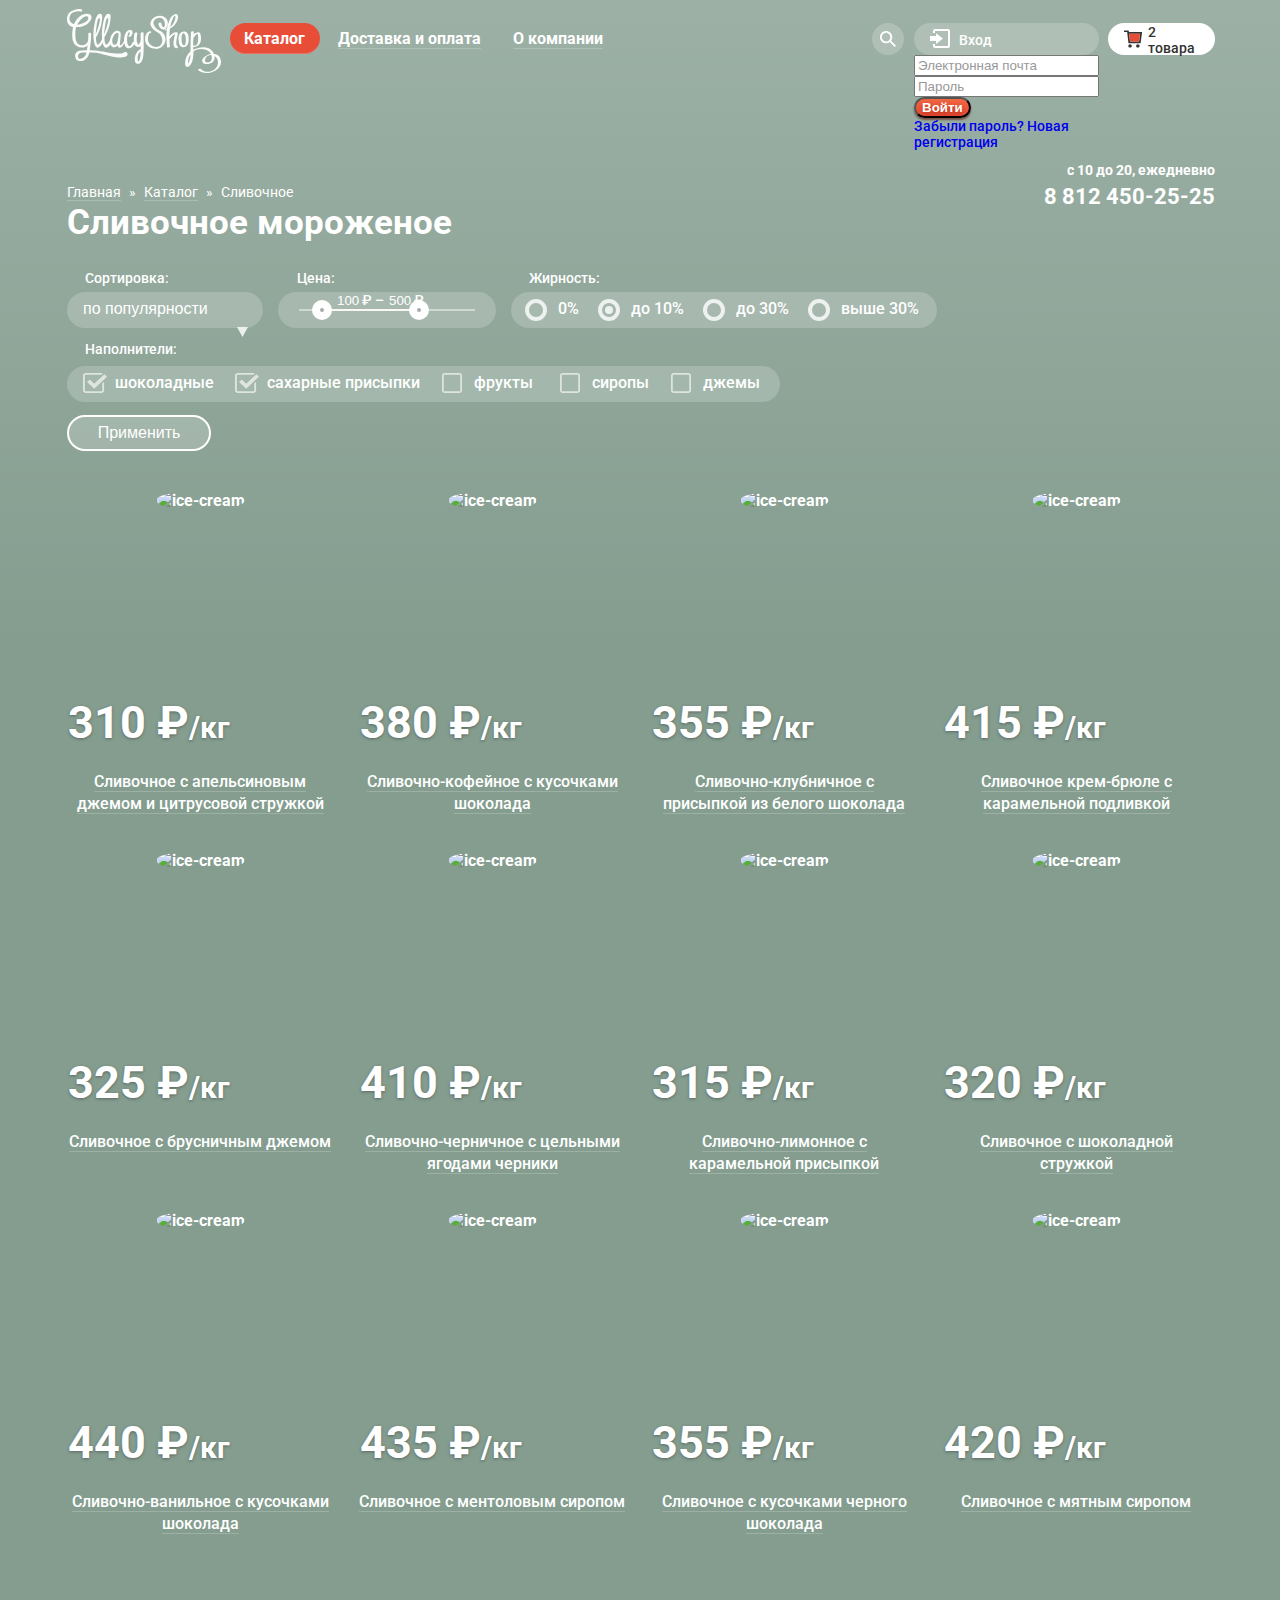
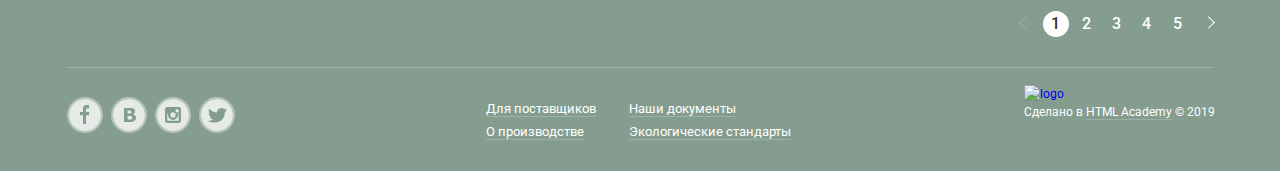
==== commit 31c7a50b: "Модальное окно поиска" ====
--- a/catalog.html
+++ b/catalog.html
@@ -1,5 +1,5 @@
 <!DOCTYPE html>
-<html lang="en">
+<html lang="ru">
   <head>
     <meta charset="utf-8">
     <title>HTML Academy: Глейси</title>
@@ -44,7 +44,7 @@
                   </svg>
                   <span class="visually-hidden">Поиск</span>
                 </a>
-                <div>
+                <div class="form-search">
                   <form action="https://echo.htmlacademy.ru" method="GET">
                     <label>
                       <input type="search" name="header_site-search" aria-label="Поиск по сайту" placeholder="Крем-брюле">
--- a/css/style.css
+++ b/css/style.css
@@ -169,10 +169,9 @@
   font-weight: bold;
   font-size: 14px;
   line-height: 18px;
-
-}
-
-.header-menu > li:first-child > a::after {
+}
+
+.header-menu > li:first-child::after {
   content: "";
   position: absolute;
   left: 6px;
@@ -199,7 +198,14 @@
 
 .header-menu > li:hover {
   background-color: #FBDED7;
-  border-radius: 4px;
+}
+
+.header-menu > li:last-child {
+  border-radius: 0 0 4px 4px;
+}
+
+.header-menu > li:first-child {
+  border-radius: 4px 4px 0 0;
 }
 
 .header-menu::before {
@@ -216,8 +222,47 @@
   display: block;
 }
 
-.header-search div {
+.header-search {
+  position: relative;
+}
+
+.form-search {
   display: none;
+  position: absolute;
+  z-index: 5;
+  top: 36px;
+  left: -309px;
+  background-color: var(--basic-white);
+  box-shadow: 0px 20px 20px rgba(0, 0, 0, 0.4);
+  border-radius: 4px;
+  width: 341px;
+  height: 84px;
+}
+
+.form-search::before {
+  content: "";
+  background-color: transparent;
+  position: absolute;
+  top: -5px;
+  width: 341px;
+  height: 5px;
+}
+
+.form-search form {
+  padding: 20px 15px;
+}
+
+.form-search input {
+  width: 311px;
+  height: 44px;
+  background: #FFFFFF;
+  border: 1px solid #D3D3D2;
+  border-radius: 4px;
+  padding: 15px;
+}
+
+.header-search:hover .form-search {
+  display: block;
 }
 
 .header-login {
@@ -244,12 +289,12 @@
   margin-bottom: 3px;
 }
 
-.search:hover path {
+.header-search:hover path {
   fill: var(--blog);
 }
 
-.search:hover,
-.exit:hover,
+.header-search:hover .search,
+.header-in-out:hover .exit,
 .box:hover {
   background-color: rgba(255, 255, 255, 1);
   color: var(--blog);
@@ -322,9 +367,7 @@
   margin-left: 10px;
 }
 
-.header-in-out div {
-  display: none;
-}
+
 
 .header-pay {
   margin-left: 9px;
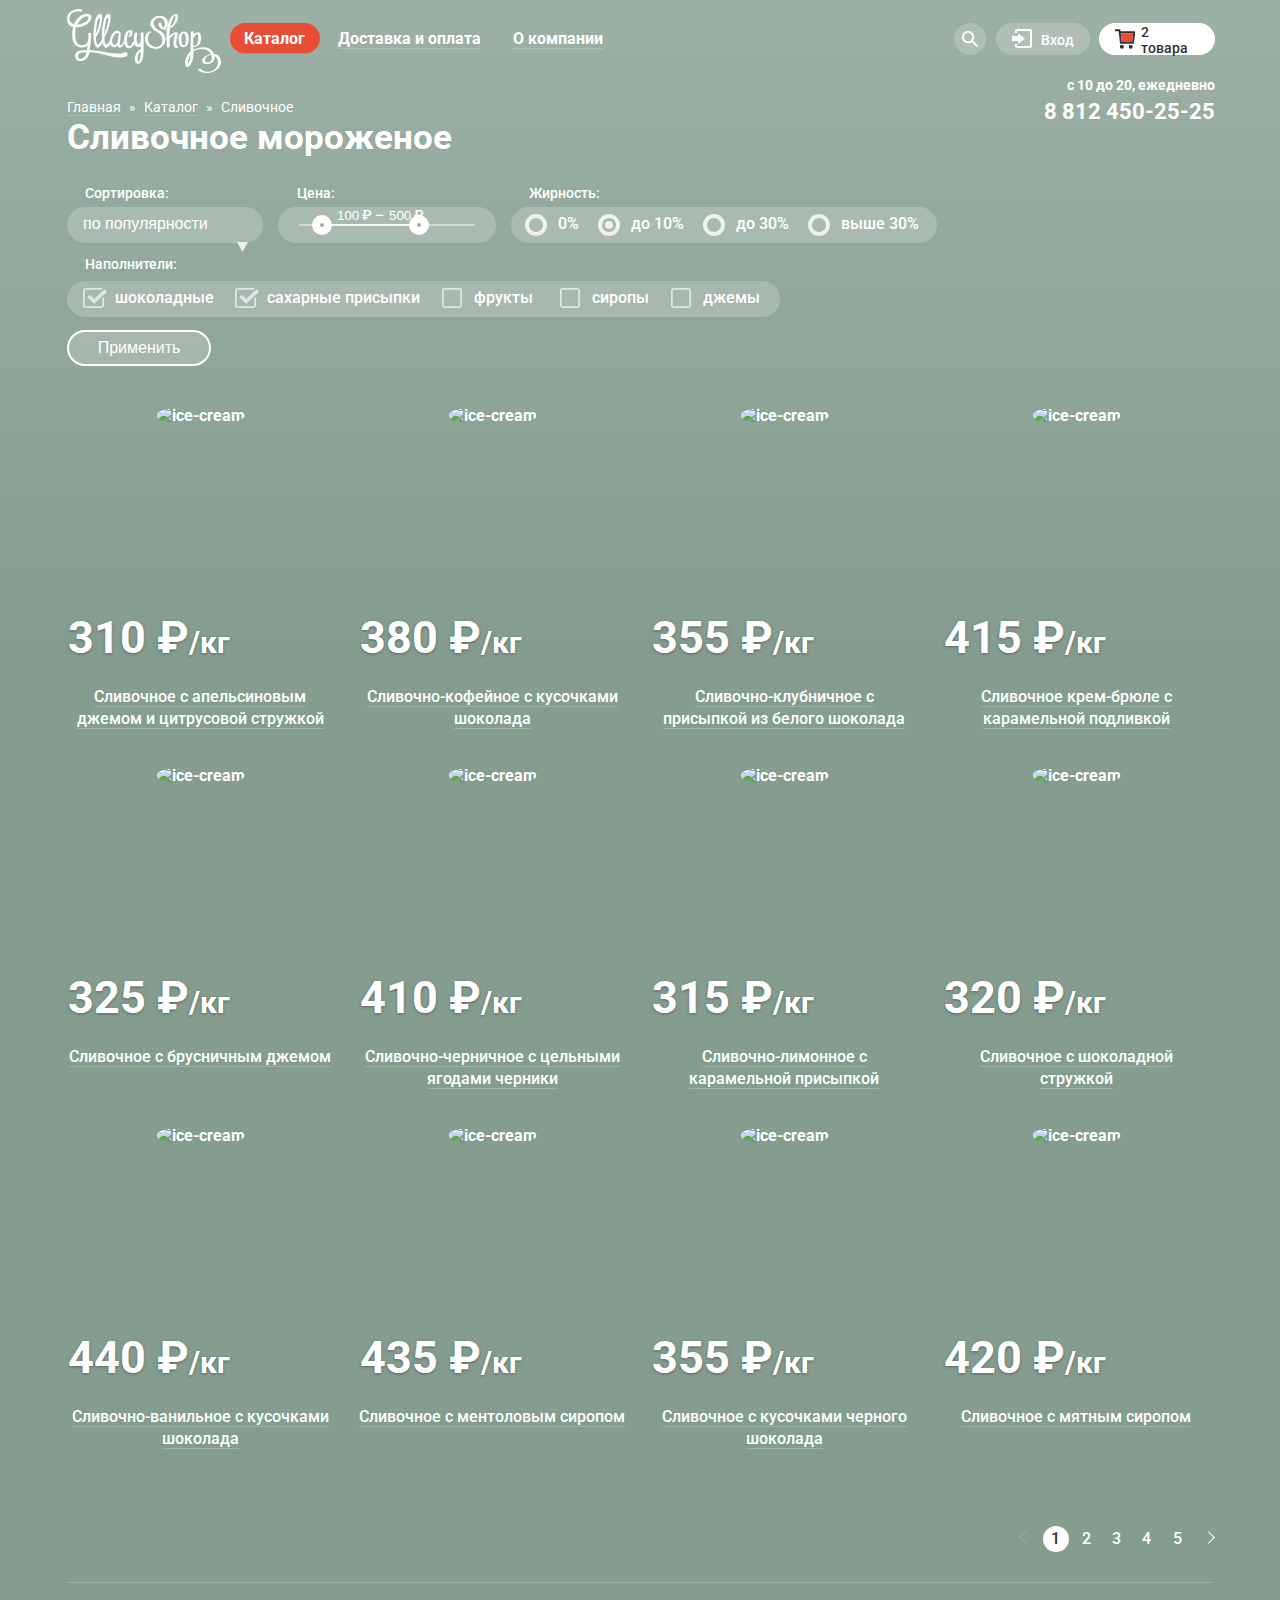
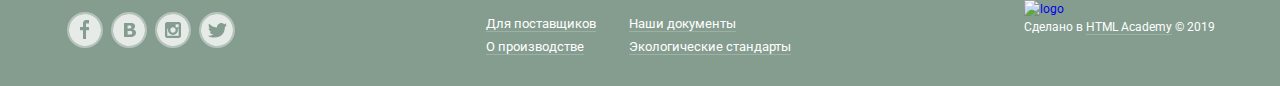
==== commit 95ed642a: "Модальное окно корзины" ====
--- a/catalog.html
+++ b/catalog.html
@@ -59,20 +59,22 @@
                   </svg>
                   <span>Вход</span>
                 </a>
-                <div>
+                <div class="form-in-out">
                   <form action="https://echo.htmlacademy.ru" method="POST">
                     <label>
-                      <input type="email" name="header_email" aria-label="Введите электронную почту" placeholder="Электронная почта" required>
+                      <input type="email" name="header_email" aria-label="Введите электронную почту" placeholder="email@example.com" required>
                     </label>
                     <label>
-                      <input type="password" name="header_password" aria-label="Введите пароль" placeholder="Пароль" required>
+                      <input type="password" name="header_password" aria-label="Введите пароль" placeholder="......" required>
                     </label>
-                    <button type="submit" class="btn">Войти</button>
+                    <div class="btn-exit-form">
+                      <button type="submit" class="btn">Войти</button>
+                      <div>
+                        <a href="#">Забыли пароль?</a>
+                        <a href="#">Новая регистрация</a>
+                      </div>
+                    </div>
                   </form>
-                </div>
-                <div>
-                  <a href="#">Забыли пароль?</a>
-                  <a href="#">Новая регистрация</a>
                 </div>
               </li>
               <li class="header-pay">
@@ -85,27 +87,34 @@
                     </svg>
                   <span>2 товара</span>
                 </a>
-                <div>
+                <div class="box-table">
                   <table>
                     <tr>
-                      <td><button>X</button></td>
-                      <td><img src="img/cream1.jpg" alt="мороженое" width="33" height="33"></td>
-                      <td>Пломбир с апельсиновым джемом</td>
-                      <td>1,5 кг х <span>200 руб.</span></td>
+                      <td class="table-btn"></td>
+                      <td class="table-img">
+                        <img src="img/cream1.jpg" alt="мороженое" width="33" height="33">
+                      </td>
+                      <td class="table-name">Пломбир с апельсиновым джемом</td>
+                      <td class="table-price">1,5 кг х <span>200 руб.</span></td>
                       <td>300р.</td>
                     </tr>
                     <tr>
-                      <td><button>X</button></td>
-                      <td><img src="img/cream3.jpg" alt="мороженое" width="33" height="33"></td>
-                      <td>Клубничный пломбир с присыпкой из белого шоколада</td>
-                      <td>1,5 кг х <span>300 руб.</span></td>
+                      <td class="table-btn"></td>
+                      <td class="table-img">
+                        <img src="img/cream3.jpg" alt="мороженое" width="33" height="33">
+                      </td>
+                      <td class="table-name">Клубничный пломбир с присыпкой из белого шоколада</td>
+                      <td class="table-price">1,5 кг х <span>300 руб.</span></td>
                       <td>450р.</td>
                     </tr>
                     <tr>
-                      <td colspan="5">Итого: 750руб.</td>
+                      <td class="table-total-price" colspan="5">Итого: 750руб.</td>
+                      <td><a href="#" class="btn">Оформить заказ</a></td>
                     </tr>
                   </table>
-                  <a href="#">Оформить заказ</a>
+                  <div>
+                    
+                  </div>
                 </div>
               </li>
             </ul>
--- a/css/style.css
+++ b/css/style.css
@@ -11,6 +11,8 @@
   --nav-active: #EDEDED;
   --hover-modal: #E84D37;
   --hover-a: #FFBC9E;
+  --black: #000000;
+  --ABABAB: #ABABAB;
 }
 
 .visually-hidden {
@@ -244,7 +246,7 @@
   background-color: transparent;
   position: absolute;
   top: -5px;
-  width: 341px;
+  width: 100%;
   height: 5px;
 }
 
@@ -255,7 +257,7 @@
 .form-search input {
   width: 311px;
   height: 44px;
-  background: #FFFFFF;
+  background-color: var(--normal-white);
   border: 1px solid #D3D3D2;
   border-radius: 4px;
   padding: 15px;
@@ -295,7 +297,7 @@
 
 .header-search:hover .search,
 .header-in-out:hover .exit,
-.box:hover {
+.header-pay:hover .box {
   background-color: rgba(255, 255, 255, 1);
   color: var(--blog);
 }
@@ -319,7 +321,7 @@
   margin-right: 9px;
 }
 
-.exit:hover path {
+.header-in-out:hover path {
   fill: var(--blog);
 }
 
@@ -365,16 +367,179 @@
 
 .header-in-out {
   margin-left: 10px;
-}
-
-
+  position: relative;
+}
+
+.form-in-out {
+  display: none;
+  position: absolute;
+  top: 36px;
+  left: -184px;
+  z-index: 5;
+  width: 277px;
+  height: 214px;
+  background-color: var(--basic-white);
+  box-shadow: 0px 20px 20px rgba(0, 0, 0, 0.4);
+  border-radius: 4px;
+  padding: 20px 16px 22px 19px;
+}
+
+.form-in-out input {
+  width: 241px;
+  height: 44px;
+  background-color: var(--normal-white);
+  border: 1px solid #D3D3D2;
+  border-radius: 4px;
+  margin-bottom: 20px;
+  padding: 15px;
+}
+
+.form-in-out button {
+  border: 0;
+  padding: 15px 26px;
+  font-weight: bold;
+  font-size: 18px;
+  line-height: 16px;
+}
+
+.btn-exit-form {
+  display: flex;
+  justify-content: space-between;
+  align-items: center;
+}
+
+.btn-exit-form div {
+  width: 119px;
+}
+
+.btn-exit-form a {
+  display: inline-block;
+  font-weight: normal;
+  font-size: 13px;
+  line-height: 15px;
+  border-bottom: 1px solid rgba(50, 50, 50, 0.3);
+  margin-bottom: 4px;
+  color: var(--blog);
+}
+
+
+.form-in-out::before {
+  content: "";
+  background-color: transparent;
+  position: absolute;
+  top: -5px;
+  left: 0;
+  width: 100%;
+  height: 5px;
+}
+
+.header-in-out:hover .form-in-out {
+  display: block;
+}
 
 .header-pay {
+  position: relative;
   margin-left: 9px;
 }
 
-.header-pay div {
+.box-table {
   display: none;
+  position: absolute;
+  z-index: 5;
+  top: 35px;
+  left: -420px;
+  width: 539px;
+  min-height: 242px;
+  background: var(--basic-white);
+  box-shadow: 0px 20px 20px rgba(0, 0, 0, 0.4);
+  border-radius: 4px;
+  color: var(--blog);
+  font-weight: normal;
+  font-size: 13px;
+  line-height: 16px;
+  padding: 20px 14px 21px 15px;
+}
+
+.box-table::before {
+  content: "";
+  background-color: transparent;
+  position: absolute;
+  top: -5px;
+  left: 0;
+  width: 100%;
+  height: 5px;
+}
+
+.box-table tr:last-child {
+  position: relative;
+  display: flex;
+  flex-wrap: wrap;
+  justify-content: flex-end;
+  width: 510px;
+}
+
+.box-table tr:last-child::before {
+  content: "";
+  position: absolute;
+  width: 100%;
+  height: 1px;
+  background-color: #CACAC7;
+  left: 0;
+}
+
+.box-table div {
+  width: 100%;
+}
+
+.box-table .btn {
+  padding: 13px 15px;
+  font-weight: bold;
+  font-size: 18px;
+  line-height: 16px;
+}
+
+.box-table tr:not(:last-child) {
+  display: flex;
+  justify-content: space-between;
+  width: 464px;
+  margin-bottom: 20px;
+}
+
+.table-btn {
+  margin: auto 0;
+}
+
+.table-btn::before {
+  content: url(../img/X.svg);
+  cursor: pointer;
+}
+
+.table-img img {
+  border-radius: 50%;
+}
+
+.table-name {
+  margin-left: 13px;
+  padding-top: 10px;
+  width: 220px;
+  vertical-align: top;
+}
+
+.table-price {
+  color: var(--black);
+}
+
+.table-price span {
+  color: var(--ABABAB);
+}
+
+.table-total-price {
+  font-weight: bold;
+  font-size: 15px;
+  line-height: 16px;
+  margin-left: 400px;
+  margin-top: 16px;
+  margin-bottom: 15px;
 }
 
 .time {
@@ -385,6 +550,10 @@
   justify-content: flex-end;
   margin-right: -2px;
   margin-top: -2px;
+}
+
+.header-pay:hover .box-table {
+  display: block;
 }
 
 .time p {
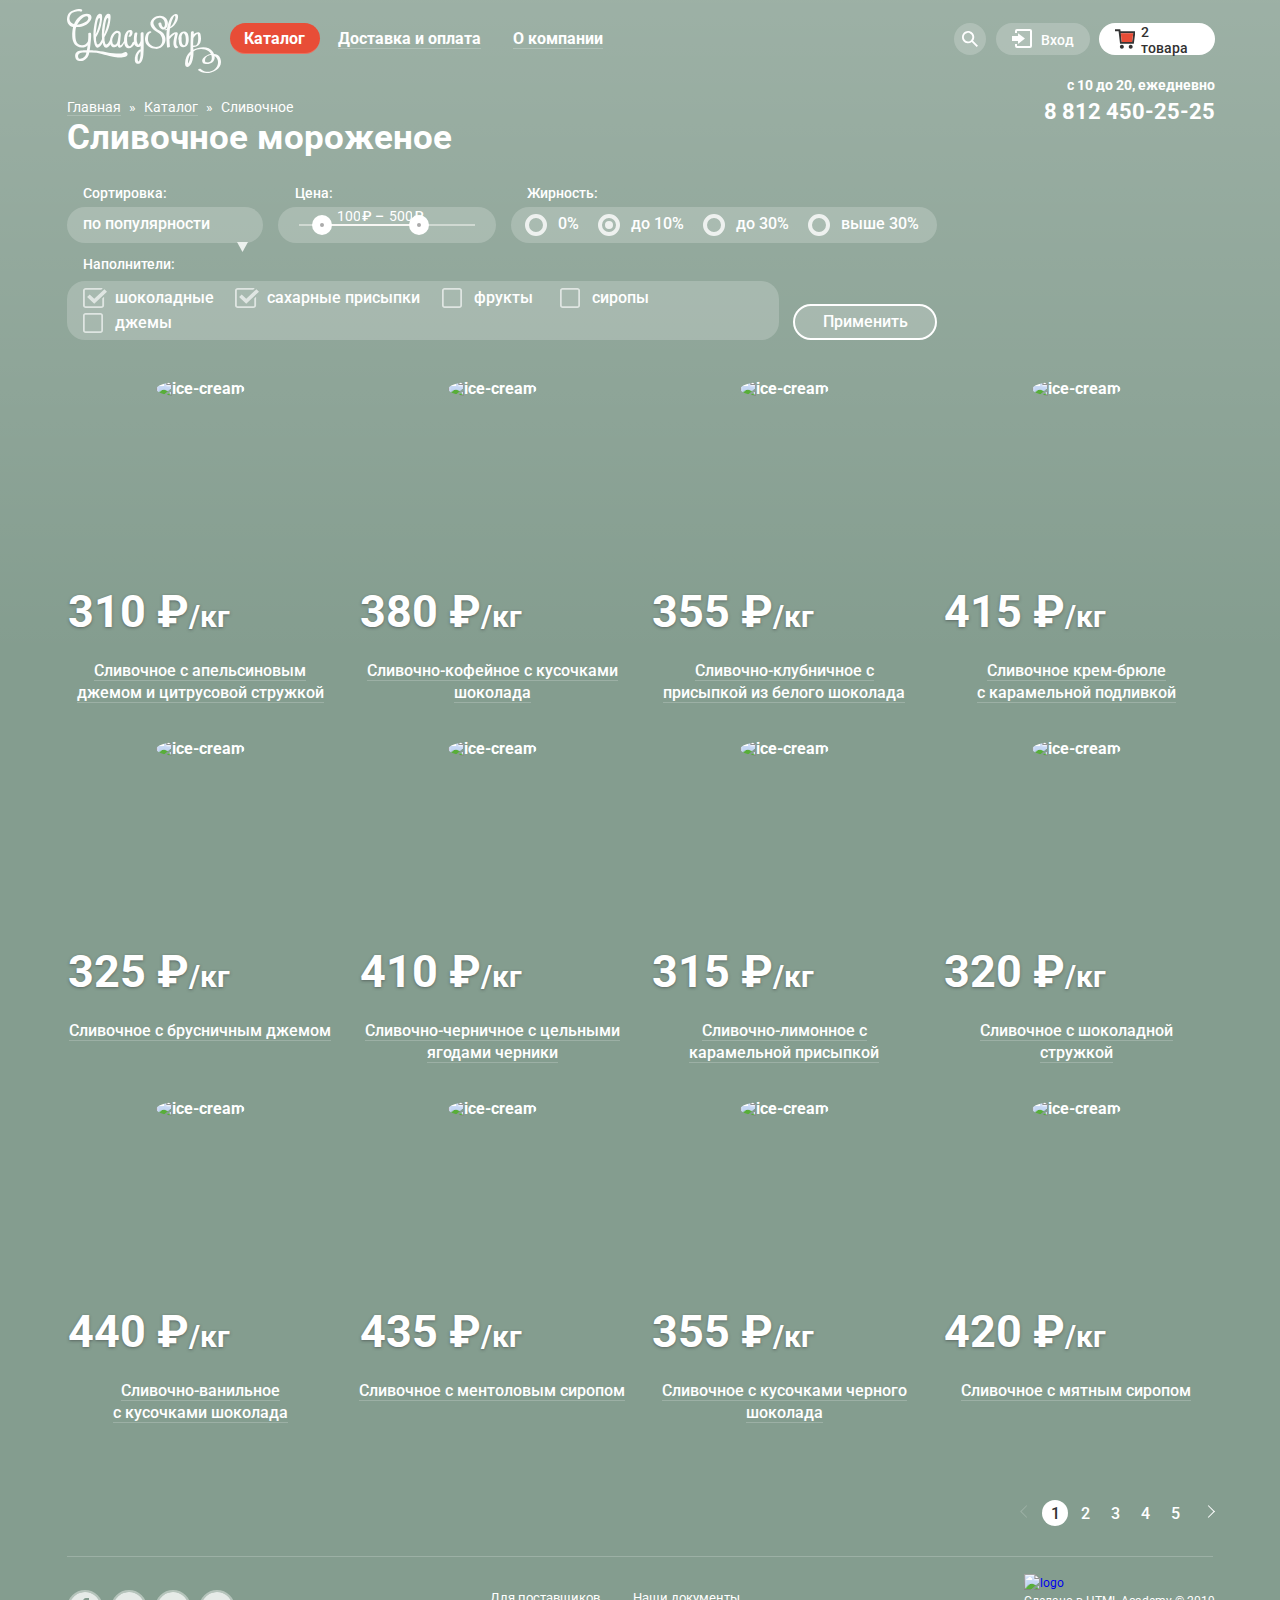
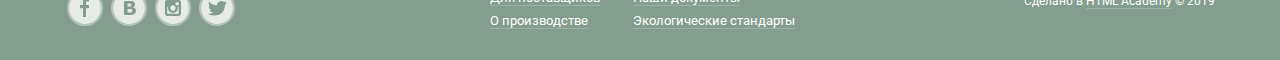
==== commit 06129cef: "Исправление замечаний + минимизация" ====
--- a/catalog.html
+++ b/catalog.html
@@ -4,8 +4,8 @@
     <meta charset="utf-8">
     <title>HTML Academy: Глейси</title>
     <link href="https://fonts.googleapis.com/css2?family=Roboto:wght@400;500;700&display=swap" rel="stylesheet">
-    <link rel="stylesheet" href="css/normalize.css">
-    <link rel="stylesheet" href="css/style.css">
+    <link rel="stylesheet" href="css/min-normalize.css">
+    <link rel="stylesheet" href="css/min-style.css">
   </head>
   <body class="bg-color">
   <div class="liner"></div>
@@ -21,7 +21,7 @@
                 <a href="#" class="nav-item active">Каталог</a>
                 <ul class="header-menu">
                   <li><a href="#">Новинки</a></li>
-                  <li><a href="catalog.html">Сливочное</a></li>
+                  <li class="active"><a href="catalog.html">Сливочное</a></li>
                   <li><a href="#">Щербеты</a></li>
                   <li><a href="#">Фруктовый лед</a></li>
                   <li><a href="#">Мелорин</a></li>
@@ -90,31 +90,28 @@
                 <div class="box-table">
                   <table>
                     <tr>
-                      <td class="table-btn"></td>
+                      <td><button class="table-btn"></button></td>
                       <td class="table-img">
                         <img src="img/cream1.jpg" alt="мороженое" width="33" height="33">
                       </td>
-                      <td class="table-name">Пломбир с апельсиновым джемом</td>
+                      <td class="table-name"><a href="#">Пломбир с апельсиновым джемом</a></td>
                       <td class="table-price">1,5 кг х <span>200 руб.</span></td>
-                      <td>300р.</td>
+                      <td class="table-finish-price">300 руб.</td>
                     </tr>
                     <tr>
-                      <td class="table-btn"></td>
+                      <td><button class="table-btn"></button></td>
                       <td class="table-img">
                         <img src="img/cream3.jpg" alt="мороженое" width="33" height="33">
                       </td>
-                      <td class="table-name">Клубничный пломбир с присыпкой из белого шоколада</td>
+                      <td class="table-name"><a href="#">Клубничный пломбир с присыпкой из белого шоколада</a></td>
                       <td class="table-price">1,5 кг х <span>300 руб.</span></td>
-                      <td>450р.</td>
+                      <td class="table-finish-price">450 руб.</td>
                     </tr>
                     <tr>
-                      <td class="table-total-price" colspan="5">Итого: 750руб.</td>
+                      <td class="table-total-price" colspan="5">Итого: 750 руб.</td>
                       <td><a href="#" class="btn">Оформить заказ</a></td>
                     </tr>
                   </table>
-                  <div>
-                    
-                  </div>
                 </div>
               </li>
             </ul>
@@ -167,12 +164,8 @@
               <div class="range">
                 <div class="lane">
                   <div class="lane2" style="width: 55%; margin-left: 13%;"></div>
-                  <div class="circle1" style="left: 13%;">
-                    <div class="lilcircle"></div>
-                  </div>
-                  <div class="circle2" style="left: 68%;">
-                    <div class="lilcircle"></div>
-                  </div>
+                  <button class="circle1" type="button" style="left: 13%;"></button>
+                  <button class="circle2" type="button" style="left: 68%;"></button>
                 </div>
                 </div>
                 
@@ -259,7 +252,7 @@
                 <img src="img/cream4.jpg" alt="ice-cream" width="267" height="267">
                 <p>415 ₽<span>/кг</span></p>
               </div>
-              <h4><a href="#" class="product-name">Сливочное крем-брюле с карамельной подливкой</a></h4>
+              <h4><a href="#" class="product-name">Сливочное крем-брюле с&nbsp;карамельной подливкой</a></h4>
               <a href="#" class="btn">Быстрый просмотр</a>
             </article>
             <article class="product-hover">
@@ -299,7 +292,7 @@
                 <img src="img/cream9.jpg" alt="ice-cream" width="267" height="267">
                 <p>440 ₽<span>/кг</span></p>
               </div>
-              <h4><a href="#" class="product-name">Сливочно-ванильное с кусочками шоколада</a></h4>
+              <h4><a href="#" class="product-name">Сливочно-ванильное с&nbsp;кусочками&nbsp;шоколада</a></h4>
               <a href="#" class="btn">Быстрый просмотр</a>
             </article>
             <article class="product-hover">
--- a/css/min-style.css
+++ b/css/min-style.css
@@ -0,0 +1 @@
+:root{--bg-color: #9D8B84;--basic-white: #F8F7F4;--dark-white: #FEFEFE;--normal-white: #FFFFFF;--pattern: #323232;--blog: #323232;--stub: rgb(216, 199, 157);--mailling: #5A5A5A;--map: #323232;--nav-active: #EDEDED;--hover-modal: #E84D37;--hover-a: #FFBC9E;--black: #000000;--ABABAB: #ABABAB}.visually-hidden{position:absolute;width:1px;height:1px;margin:-1px;border:0;padding:0;white-space:nowrap;-webkit-clip-path:inset(100%);clip-path:inset(100%);clip:rect(0 0 0 0);overflow:hidden}*,::after,::before{box-sizing:border-box}::-webkit-input-placeholder{color:#999;opacity:1}:-moz-placeholder,::-moz-placeholder{color:#999;opacity:1}:-ms-input-placeholder{color:#999;opacity:1}body{margin:0;padding:0;font-family:"Roboto","Verdana",sans-serif;font-size:16px;font-style:normal;font-weight:700;color:var(--normal-white);background-color:var(--bg-color);min-width:1200px}.bg-color{background-color:#849d8f}.liner{position:absolute;z-index:-1;top:0;width:100%;height:656px;background:linear-gradient(180deg,rgba(255,255,255,.2) 0,rgba(255,255,255,0) 100%)}a{text-decoration:none}img{max-width:100%;height:auto}.wrapper,.wrapper2{padding-top:9px;width:1146px;margin:0 auto}.container{display:-ms-grid;display:grid;-ms-grid-columns:-webkit-max-content 1fr 259px;-ms-grid-columns:max-content 1fr 259px;grid-template-columns:-webkit-max-content 1fr 259px;grid-template-columns:max-content 1fr 259px}.header-navigation{list-style:none;line-height:18px;padding:0;display:-ms-flexbox;display:flex;-ms-flex-wrap:wrap;flex-wrap:wrap;margin-top:21px;margin-left:10px}.nav-items{margin-right:13px;margin-left:13px;margin-bottom:15px;position:relative}@-moz-document url-prefix(){.nav-items{margin-left:13px}}.nav-items:nth-child(2){margin-right:19px;margin-left:20px}@-moz-document url-prefix(){.nav-items:nth-child(2){margin-right:4px}}.nav-item{border-bottom:1px solid rgba(255,255,255,.2);color:var(--normal-white)}@-moz-document url-prefix(){.nav-item{margin-right:13px}}.nav-items:hover>.nav-item:not(.active){background-color:var(--normal-white);border-radius:26px;color:var(--blog);font-weight:700;font-size:16px;line-height:18px;padding:6px 13px 5px 14px;margin-right:-13px;margin-left:-14px}@-moz-document url-prefix(){.nav-items:hover>.nav-item:not(.active){margin-right:0}}.nav-items>.active{background-color:var(--hover-modal);border-radius:26px;font-weight:700;font-size:16px;line-height:18px;padding:6px 15px 5px 14px;margin-right:-15px;margin-left:-14px}.nav-item:active{background:var(--nav-active);box-shadow:inset 0 2px 1px #696969}.header-menu{display:none;position:absolute;z-index:5;width:143px;top:29px;left:-20px;margin:0;padding:0;list-style:none;background-color:var(--normal-white);box-shadow:0 20px 20px rgba(0,0,0,.4);border-radius:4px}.header-menu>li:first-child>a{display:block;padding-top:11px;padding-left:21px;padding-bottom:8px;color:var(--blog);font-weight:700;font-size:14px;line-height:18px}.header-menu>li:first-child::after{content:"";position:absolute;left:6px;right:6px;top:37px;border:.5px solid rgba(50,50,50,.2)}.header-menu a{display:block;color:var(--blog);font-weight:400;font-size:14px;line-height:16px;padding-top:11px;padding-bottom:5px;padding-left:21px}.header-menu>li:last-child>a{padding-bottom:11px}.header-menu>li:hover{background-color:#fbded7}.header-menu>li:active{background-color:#f6b5a5}.header-menu>.active{background-color:#d07058}.active a{color:var(--normal-white)}.header-menu>li:last-child{border-radius:0 0 4px 4px}.header-menu>li:first-child{border-radius:4px 4px 0 0}.header-menu::before{left:0}.header-search:hover .form-search,.nav-items:hover>.header-menu{display:block}.header-search{position:relative}.form-search{display:none;position:absolute;z-index:5;top:36px;left:-309px;background-color:var(--basic-white);box-shadow:0 20px 20px rgba(0,0,0,.4);border-radius:4px;width:341px;height:84px}.form-search::before,.header-menu::before{content:"";background-color:transparent;position:absolute;top:-5px;width:100%;height:5px}.form-search form{padding:20px 15px}.form-search input{width:311px;height:44px;background-color:var(--normal-white);border:1px solid #d3d3d2;border-radius:4px;padding:15px;font-weight:700}.form-search input:hover{border:2px solid rgba(178,178,178,.52);padding-left:14px}.form-search input:focus{outline:0;border:2px solid rgba(46,136,228,.52);padding-left:14px}.form-search input:placeholder-shown{font-weight:400}.header-login{list-style:none;font-weight:500;font-size:14px;line-height:16px;display:-ms-flexbox;display:flex;-ms-flex-pack:end;justify-content:flex-end;padding:0}.exit,.search{color:var(--normal-white)}.search{background-color:rgba(255,255,255,.2);border-radius:20px;padding:8px 8px 6px;display:-ms-flexbox;display:flex;-ms-flex-align:center;align-items:center;height:32px}.search svg{margin-bottom:3px}.box:hover path,.header-in-out:hover path,.header-search:hover path{fill:var(--blog)}.header-in-out:hover .exit,.header-pay:hover .box,.header-search:hover .search{background-color:#fff;color:var(--blog)}.exit{background:rgba(255,255,255,.2);padding:6px 16px 7px;vertical-align:middle}.exit span{margin-top:2px}.exit svg{margin-right:9px}.box,.box-full,.exit{display:-ms-flexbox;display:flex;-ms-flex-align:center;align-items:center;height:32px;border-radius:20px}.box{background:rgba(255,255,255,.2);padding:6px 16px 7px;margin-right:-3px;color:var(--normal-white)}.box svg{margin-right:10px}.box-full{background:#fff;padding:6px 14px 7px 15px;margin-right:-2px;color:var(--blog)}.box-full span{margin-top:3px;margin-right:3px}.box-full svg{margin-right:6px;margin-left:1px}.header-in-out{margin-left:10px;position:relative}.form-in-out{display:none;position:absolute;top:36px;left:-184px;z-index:5;width:277px;height:214px;background-color:var(--basic-white);box-shadow:0 20px 20px rgba(0,0,0,.4);border-radius:4px;padding:20px 16px 22px 19px}.form-in-out input{width:241px;height:44px;background-color:var(--normal-white);border:1px solid #d3d3d2;border-radius:4px;margin-bottom:20px;padding:15px;font-weight:700}.form-in-out input:hover{border:2px solid rgba(178,178,178,.52);padding-left:14px}.form-in-out input:focus{outline:0;border:2px solid rgba(46,136,228,.52);padding-left:14px}.form-in-out input:placeholder-shown{font-weight:400}.form-in-out button{border:0;padding:15px 26px;font-weight:700;font-size:18px;line-height:16px}.btn-exit-form{display:-ms-flexbox;display:flex;-ms-flex-pack:justify;justify-content:space-between;-ms-flex-align:center;align-items:center}.btn-exit-form div{width:119px}.btn-exit-form a{display:inline-block;line-height:15px;border-bottom:1px solid rgba(50,50,50,.3);margin-bottom:4px}.btn-exit-form a:hover{color:var(--hover-modal);border-bottom:1px solid rgba(232,77,55,.3)}.box-table::before,.form-in-out::before{content:"";background-color:transparent;position:absolute;top:-5px;left:0;width:100%;height:5px}.header-in-out:hover .form-in-out,.header-pay:hover .box-table{display:block}.header-pay{position:relative;margin-left:9px}.box-table,.btn-exit-form a{color:var(--blog);font-weight:400;font-size:13px}.box-table{display:none;position:absolute;z-index:5;top:36px;left:-421px;width:539px;min-height:242px;background:var(--basic-white);box-shadow:0 20px 20px rgba(0,0,0,.4);border-radius:4px;line-height:16px;padding:2px 14px 17px 15px}.box-table tr:last-child{position:relative;display:-ms-flexbox;display:flex;-ms-flex-wrap:wrap;flex-wrap:wrap;-ms-flex-pack:end;justify-content:flex-end;width:510px}.box-table tr:last-child::before{content:"";position:absolute;width:100%;height:1px;background-color:#cacac7;left:0}.box-table div{width:100%}.box-table .btn{padding:14px 15px;margin-right:2px;font-weight:700;font-size:18px;line-height:16px}.box-table tr:not(:last-child){display:-ms-flexbox;display:flex;-ms-flex-pack:start;justify-content:flex-start;min-width:464px;margin-top:17px;margin-bottom:15px}.table-btn{padding-top:7px;padding-left:3px;border:0;background-color:transparent}.table-btn::before{content:url(../img/X.svg);cursor:pointer}.table-img img{border-radius:50%;margin-top:-3px;margin-left:1px}.table-name{margin-left:11px;padding-top:7px;width:220px;vertical-align:top}.table-name a{color:var(--blog)}.table-name a:hover{color:var(--hover-modal)}.table-price{color:var(--black);margin-left:27px;margin-top:6px}.table-price span{color:var(--ABABAB)}.table-finish-price{margin-top:6px;margin-left:24px}.table-total-price{font-weight:700;font-size:15px;line-height:16px;margin:16px 3px 14px 287px}.time{min-height:45px;-ms-grid-column-span:-1;grid-column-end:-1;display:-ms-flexbox;display:flex;-ms-flex-wrap:wrap;flex-wrap:wrap;-ms-flex-pack:end;justify-content:flex-end;margin-right:-2px;margin-top:-2px}.finding,.time p{font-size:14px;line-height:16px}.time p{margin:0 0 7px}.time a{font-size:22px;line-height:24px}.finding{min-height:20px;width:267px;margin-bottom:-2px;font-weight:400}.find a,.find li::before,.time a{color:var(--normal-white)}.find a[href]:hover{color:var(--hover-a);border-bottom:1px solid rgba(255,188,158,.3)}.find{display:-ms-flexbox;display:flex;list-style:none;padding:0;margin:-34px 0 0}.find li::before{content:"»";margin-left:8px;margin-right:8px}.find li:first-child::before{content:none}.find a[href]{border-bottom:1px solid rgba(255,255,255,.2)}.bg-image{background-repeat:no-repeat;background-position:top center;transition:background-image .5s ease,background-color .5s ease}.image1{background-image:url(../img/ice-cream3.png);background-color:#849d8f}.image2{background-image:url(../img/ice-cream2.png);background-color:#8996a6}.image3{background-image:url(../img/ice-cream1.png);background-color:#9d8b84}.slider{position:relative;padding-top:265px}.slide{text-align:center;width:670px;margin:0 auto;display:none}.slide-current{display:block}.slider a{font-size:32px;line-height:44px}.slider h2{font-size:60px;line-height:60px;text-align:center;margin:0 0 26px}.slider-btn{position:absolute;bottom:24px;left:-1px;width:79px;display:-ms-flexbox;display:flex;-ms-flex-pack:justify;justify-content:space-between}.btn-slider{display:inline-block;width:21px;height:21px;vertical-align:top;background-color:transparent;border:2px solid #fff;border-radius:50%;cursor:pointer}.btn-slider:not(.current-btn):hover{background-color:rgba(255,255,255,.4)}.btn-slider:not(.current-btn):active{background-color:#fff}.btn-slider:last-child{margin-right:0}.current-btn{background-color:#fff;cursor:default}.btn,.btn-large{border-radius:70px}.btn{display:inline-block;text-decoration:none;font-weight:700;background:linear-gradient(180deg,#f26843 0,#e74a35 100%);box-shadow:0 2px 2px rgba(85,8,0,.54);color:var(--normal-white);text-shadow:0 2px 5px rgba(160,32,11,.76)}.btn:hover{background:linear-gradient(0deg,rgba(255,255,255,.2),rgba(255,255,255,.2)),linear-gradient(180deg,#f26843 0,#e74a35 100%);box-shadow:0 1px 2px #ac1000}.btn:active{background:linear-gradient(0deg,rgba(0,0,0,.07),rgba(0,0,0,.07)),linear-gradient(180deg,#f26843 0,#e74a35 100%);box-shadow:inset 0 2px 2px #942718}.btn-large{box-shadow:0 2px 2px rgba(172,16,0,.64)}.btn-large:hover{box-shadow:0 2px 2px #ac1000}.btn-large:active{box-shadow:inset 0 2px 2px #942718}.stocks{margin-top:39px;margin-bottom:40px;display:-ms-grid;display:grid;-ms-grid-columns:1fr 26px 1fr;grid-template-columns:1fr 1fr;grid-gap:26px;-ms-flex-align:start;align-items:start}.slider .btn-large{padding:10px 40px}.stocks h3{font-size:35px;line-height:41px;margin:0 0 -5px}.stocks p{font-size:18px;line-height:22px;margin:0}.stock1,.stock2{padding:16px 22px 22px 16px;position:relative}.stock1{background-color:#410112;background-image:url(../img/raspberry.jpg);background-size:cover;background-repeat:no-repeat;border-radius:16px;width:560px;min-height:229px}.stock{display:-ms-flexbox;display:flex;-ms-flex-wrap:wrap;flex-wrap:wrap}.stocks a{-ms-flex-item-align:end;align-self:flex-end;margin-left:auto;padding:12px 22px;font-weight:700;font-size:18px;line-height:24px}.stock2{background-color:#43220d;background-image:url(../img/chocolate.jpg);background-size:cover;background-repeat:no-repeat;border-radius:16px;width:560px;min-height:229px}.products,.sorting form{display:-ms-flexbox;display:flex;-ms-flex-wrap:wrap;flex-wrap:wrap}.product{position:relative;height:267px}.product img{border-radius:50%}.product p{position:absolute;bottom:0;left:1px;margin:0 0 13px;font-size:45px;line-height:45px;text-shadow:0 1px 3px rgba(49,50,53,.5)}.product span{font-size:30px;line-height:35px}.product-hover h4{width:266px;margin:13px auto 11px}.product-name{font-weight:500;font-size:16px;line-height:22px;border-bottom:1px solid rgba(255,255,255,.2);color:var(--normal-white)}.product-name:hover{color:var(--hover-a);border-bottom:1px solid rgba(255,188,158,.3)}.product-hover .btn{content:"";display:none;position:absolute;font-size:18px;line-height:24px;width:200px;height:44px;padding:10px 16px;left:0;right:0;margin:auto}.footer-navigation a:hover::before,.product-hover:hover .btn,.product-hover:hover::before{display:block}.product-hover{position:relative;z-index:2;vertical-align:top;text-align:center;margin-bottom:25px;margin-right:26px}.product-hover:nth-child(4n){margin-right:0}.product-hover::before{content:"";position:absolute;z-index:-1;width:293px;min-height:calc(100% + 65px);background-color:rgba(255,255,255,.3);border-radius:5px;display:none;box-shadow:0 20px 30px rgba(0,0,0,.15);top:-5px;left:-13px}.product-hover:hover{position:relative;z-index:4}.hit-product::before{content:url(../img/hit.png);position:absolute;top:0;left:0}.advantages{position:relative;background-image:url(../img/pattern.jpg);background-color:var(--stub);min-height:306px;border-radius:16px;color:var(--pattern);padding:23px 18px;margin-top:4px}.advantages h2{font-weight:500;font-size:24px;line-height:30px;margin:1px 0 0 2px}.advantages-flex p,.blog h3{font-size:16px;line-height:22px}.advantages-flex p{font-weight:400;margin:16px 0 6px;width:calc(540px - 58px)}.advantage,.advantages-flex,.news{display:-ms-flexbox;display:flex}.advantage1::before{margin-right:6px;margin-top:7px;margin-left:2px;content:url(../img/ice-cream-icon.svg)}.advantage2::before{margin-right:11px;margin-top:7px;content:url(../img/cow-icon.svg)}.advantage3::before{margin-right:6px;margin-top:7px;margin-left:2px;content:url(../img/leaf-icon.svg)}.advantage4::before{margin-right:11px;margin-top:7px;content:url(../img/temp-icon.svg)}.advantages-flex,.news{-ms-flex-pack:justify;justify-content:space-between}.advantages-flex{-ms-flex-wrap:wrap;flex-wrap:wrap}.news{-ms-flex-align:start;align-items:flex-start;margin-top:40px}.blog,.mailing-bg{border-radius:16px;width:560px;min-height:220px}.blog,.blog a{color:var(--blog)}.blog{background-image:url(../img/strawberry.jpg);background-color:#fff;background-repeat:no-repeat;background-size:cover;padding:18px 250px 18px 20px}.blog h3{margin:0 0 3px;font-weight:500}.blog a{border-bottom:2px solid #353535;font-size:24px;line-height:30px}.blog a:hover{color:var(--hover-modal);border-bottom:2px solid rgba(255,188,158,.3)}.mailing-bg{background-image:url(../img/bg-mail.jpg);background-repeat:repeat}.mailing{background-color:var(--basic-white);margin:5px;border-radius:16px;background-repeat:no-repeat;color:var(--mailling);padding:25px 16px 35px 20px;font-weight:400;font-size:16px;line-height:22px;width:550px;min-height:210px}.mailing p{margin:0 0 40px}.mailing .btn{padding-top:9px;padding-bottom:9px;border:0;color:var(--normal-white);margin-left:7px;width:130px;font-weight:700;font-size:18px;line-height:24px}.mailing label{display:inline-block}.mailing input{width:368px;height:44px;border-radius:6px;border:1px solid rgba(178,178,178,.52);padding-left:14px;font-weight:700}.mailing input:hover{border:2px solid rgba(178,178,178,.52);padding-left:13px}.mailing input:focus{outline:0;border:2px solid rgba(46,136,228,.52);padding-left:13px}.mailing input:placeholder-shown{font-weight:400}.contacts{min-height:430px;margin-top:40px}.contacts,.contacts .wrapper{position:relative}.contact-map{background-image:url(../img/map.png);background-repeat:no-repeat;background-position:center;position:absolute;height:100%;width:100%}.contact-adress{background-color:var(--dark-white);font-weight:400;font-size:14px;line-height:20px;color:var(--map);width:303px;min-height:306px;border-radius:16px;position:absolute;padding:32px 27px;right:0;top:62px}.contact-adress p,.html-academy p{margin:0}.contact-adress p:first-child{margin-top:-1px;margin-bottom:-2px;padding-right:100px}.contact-adress p:nth-child(3){margin-top:22px}.contact-adress a,.contact-adress b,.contact-adress strong{font-weight:700;font-size:18px;line-height:24px}.contact-adress a{padding:10px 28px;width:253px;margin-top:29px}.footer{min-height:103px}.footer .wrapper,.social{display:-ms-flexbox;display:flex}.footer .wrapper{-ms-flex-pack:justify;justify-content:space-between;-ms-flex-align:center;align-items:center;border-top:1px solid rgba(255,255,255,.2);height:100%;padding:18px 0 25px}.social{-ms-flex-wrap:wrap;flex-wrap:wrap;max-width:168px;margin-top:13px}.social-hover{border:2px solid rgba(255,255,255,.5);border-radius:50%;margin-right:8px;margin-bottom:8px;opacity:.8;height:36px}.social-hover:nth-child(4n){margin-right:0}.social-hover:active{border:2px solid rgba(255,255,255,.7)}.social-hover:hover{opacity:1}.social-fb::before{content:url(../img/facebook.svg)}.social-vk::before{content:url(../img/vk.svg)}.social-inst::before{content:url(../img/inst.svg)}.social-twit::before{content:url(../img/twitter.svg)}.footer-navigation ul{position:relative;left:24px;padding:0;list-style:none;display:-ms-flexbox;display:flex;-ms-flex-wrap:wrap;flex-wrap:wrap;margin:14px 0 0}.footer-navigation li{min-width:143px;margin-bottom:5px;position:relative}.footer-navigation a{border-bottom:1px solid rgba(255,255,255,.2);color:var(--normal-white)}.footer-navigation{max-width:328px;font-weight:400;font-size:13px;line-height:18px}.footer-navigation a::before{content:url(../img/heart.svg);position:absolute;top:2px;left:-21px;display:none}.footer-navigation li:hover{font-weight:700}.html-academy{font-weight:400;font-size:12px;line-height:18px;height:60px;width:191px;margin-top:-2px;margin-right:-2px}.html-academy a:last-child{color:var(--normal-white);border-bottom:1px solid rgba(255,255,255,.2)}.html-academy a:last-child:hover{color:var(--hover-a);border-bottom:1px solid rgba(255,188,158,.3)}.block{display:none}.bg-color-popap{position:fixed;top:0;left:0;right:0;bottom:0;background-color:rgba(0,0,0,.3);z-index:7}.popap{position:fixed;top:50%;left:50%;-ms-transform:translate(-50%,-50%);transform:translate(-50%,-50%);z-index:10;width:476px;min-height:442px;background-color:var(--basic-white);border-radius:6px;color:var(--blog);padding:15px 25px 24px 23px}.popap-form fieldset{position:relative;border:0;padding:0;margin:0}.popap-form .close{position:absolute;right:-9px;top:0;width:18px;height:18px;background-image:url(../img/X-popap.svg);border:0;background-color:transparent;background-repeat:no-repeat;cursor:pointer}@-moz-document url-prefix(){.popap-form .close{top:-49px}}.popap-form legend{font-weight:500;font-size:24px;line-height:28px;margin-bottom:20px}.popap-form input{width:267px;height:44px;background:var(--normal-white);border:1px solid rgba(178,178,178,.52);border-radius:4px;padding:15px;margin-bottom:20px;font-weight:700}.popap-form input:hover{border:2px solid rgba(178,178,178,.52);padding-left:14px}.popap-form input:focus{outline:0;border:2px solid rgba(46,136,228,.52);padding-left:14px}.popap-form textarea{width:428px;height:154px;background:var(--normal-white);border:1px solid rgba(178,178,178,.52);border-radius:4px;resize:none;padding:15px;margin-bottom:20px;font-weight:700}.popap-form input:placeholder-shown,.popap-form textarea:placeholder-shown{font-weight:400}.popap-form textarea:hover{border:2px solid rgba(178,178,178,.52);padding-top:14px;padding-left:14px}.popap-form textarea:focus{outline:0;border:2px solid rgba(46,136,228,.52);padding-top:14px;padding-left:14px}.popap-form .btn{border:0;padding:12px 24px;font-weight:700;font-size:18px;line-height:24px;margin-left:290px}.main-title{font-size:35px;line-height:41px;margin:0 0 27px}.sorting{max-width:870px;min-height:130px;margin-bottom:18px}.filter{position:relative;border:0;padding:0;margin:0 14px 13px 0}.filter ul{margin:0;display:-ms-flexbox;display:flex;-ms-flex-wrap:wrap;flex-wrap:wrap}.filter li{list-style:none;font-weight:500;font-size:16px;line-height:18px}.filter legend{font-weight:500;font-size:14px;line-height:16px;margin-bottom:6px;margin-left:16px}.filter-fillers legend{margin-bottom:9px}.filter-range,.filter-sort1{margin-right:15px}.filter option{padding:0;color:var(--blog)}.filter input{margin-right:11px}.filter:nth-child(2) legend{margin-left:17px}.sort1{background-color:rgba(255,255,255,.2);border-radius:20px;color:var(--normal-white);font-weight:500;font-size:16px;line-height:18px;border:0;padding-left:16px;padding-top:6px;padding-bottom:9px;width:196px;min-height:36px;-webkit-appearance:none;-moz-appearance:none;appearance:none}.sorts:hover .sort1{color:var(--blog)}.sort-svg{position:absolute;top:35px;right:15px}@-moz-document url-prefix(){.sort-svg{top:14px}}.sorts:hover .sort-svg-path{fill:var(--blog)}.lane,.range{position:relative}.range{padding:17px 21px;background-color:rgba(255,255,255,.2);border-radius:20px;height:36px}.lane{height:2px;width:176px;background-color:rgba(248,247,244,.5)}.lane2{background-color:var(--basic-white);width:60%;margin-left:20%;height:2px}.circle1,.circle2{border:0;height:20px;width:20px;background-color:var(--normal-white);border-radius:50%;position:absolute;top:-9px;margin-left:-10px;left:20%;cursor:pointer}.circle2{left:80%}.circle1:hover,.circle2:hover{height:22px;width:22px;top:-10px;margin-left:-11px}.circle1::before,.circle2::before{content:"";position:absolute;z-index:5;height:4px;width:4px;background-color:#ababab;border-radius:50%;top:50%;left:50%;-ms-transform:translate(-50%,-50%);transform:translate(-50%,-50%)}input[type=number]{-moz-appearance:textfield}input::-webkit-inner-spin-button,input::-webkit-outer-spin-button{-webkit-appearance:none}.price-controls{font-weight:500;font-size:14px;line-height:16px;position:absolute;top:0;left:57px}@-moz-document url-prefix(){.price-controls{top:-23px}}.price-controls input{color:var(--normal-white);background-color:transparent;border:0;width:27px;margin:0}.min-price::after{content:"–"}.richness{background-color:rgba(255,255,255,.2);padding:2px 18px 7px 14px;border-radius:20px;display:inline-block;vertical-align:middle;width:426px}.richness li{padding-top:5px}.richness li:not(:last-child){margin-right:19px}.fat-checkbox{position:relative}input[type=radio]+.fat-checkbox::before{content:"";display:inline-block;border:4px solid rgba(255,255,255,.8);background-color:transparent;border-radius:50%;height:22px;width:22px;vertical-align:middle;margin-right:11px}input[type=radio]+.fat-checkbox:hover::before{border:4px solid #fff}input[type=radio]:disabled+.fat-checkbox::before{border:4px solid rgba(255,255,255,.4)}input[type=radio]+.fat-checkbox::after{content:"";height:8px;width:8px;background-color:rgba(255,255,255,.8);border-radius:50%;position:absolute;left:7px;top:7px;display:none;vertical-align:middle}input[type=radio]+.fat-checkbox:hover::after{background-color:#fff}input[type=radio]:disabled+.fat-checkbox::after{background-color:rgba(255,255,255,.4)}input[type=radio]:checked+.fat-checkbox::after{display:inline-block}.fillers{min-height:36px;background-color:rgba(255,255,255,.2);padding:1px 20px 8px 16px;border-radius:18px;width:712px}.fillers li{margin-right:21px;padding-top:7px}.fillers li:nth-child(2){margin-right:22px}.fillers li:nth-child(3){margin-right:27px}.fillers li:nth-child(4){margin-right:22px}.fillers li:last-child{margin-right:0}.filter-fat{margin-right:0}.filter-submit{width:144px;min-height:36px;background:rgba(255,255,255,.2);border:2px solid #fff;border-radius:20px;color:var(--normal-white);margin-top:auto;margin-bottom:13px;cursor:pointer;font-weight:500;font-size:16px;line-height:18px}.filter-submit:hover{background:#fff;color:var(--blog)}.filter-submit:active{box-shadow:inset 0 2px 1px #696969;border:0}.filter-checkbox{position:relative;padding-left:32px}input[type=checkbox]:not(:checked)+.filter-checkbox::before{content:"";background-image:url(../img/checkbox-off.svg);background-repeat:no-repeat;position:absolute;top:0;left:0;height:20px;width:22px;opacity:.8}input[type=checkbox]:checked+.filter-checkbox::before{content:"";background-image:url(../img/checkbox-on.svg);background-repeat:no-repeat;position:absolute;top:0;left:0;height:20px;width:24px;opacity:.8}input[type=checkbox]:checked+.filter-checkbox:hover::before,input[type=checkbox]:not(:checked)+.filter-checkbox:hover::before{content:"";opacity:1}input[type=checkbox]:checked:disabled+.filter-checkbox::before,input[type=checkbox]:not(:checked):disabled+.filter-checkbox::before{content:"";opacity:.4}.pages-swich{display:-ms-flexbox;display:flex;-ms-flex-pack:justify;justify-content:space-between;margin-top:31px;margin-bottom:30px;margin-left:auto;width:-webkit-min-content;width:-moz-min-content;width:min-content}.pages-swich a:not(:first-child):not(:last-child){color:var(--normal-white);font-weight:500;font-size:16px;line-height:18px;margin-right:4px;display:inline-block;width:26px;height:26px;padding:5px 9px}.pages-swich a:hover:not(:first-child):not(:last-child){background-color:rgba(255,255,255,.2);border-radius:50%}.pages-swich a:active:not(:first-child):not(:last-child),.pages-swich a:not([href]):not(:first-child):not(:last-child){background-color:#fff;border-radius:50%;color:var(--blog)}.arrow-left,.arrow-right{display:inline-block;width:9px;height:9px;padding:3px 4px;margin-top:7px}.arrow-left{border-top:1px solid rgba(255,255,255,.2);border-left:1px solid rgba(255,255,255,.2);-ms-transform:rotate(-45deg);transform:rotate(-45deg);margin-right:11px}.arrow-right{border-top:1px solid #fff;border-right:1px solid #fff;-ms-transform:rotate(45deg);transform:rotate(45deg);margin-left:12px}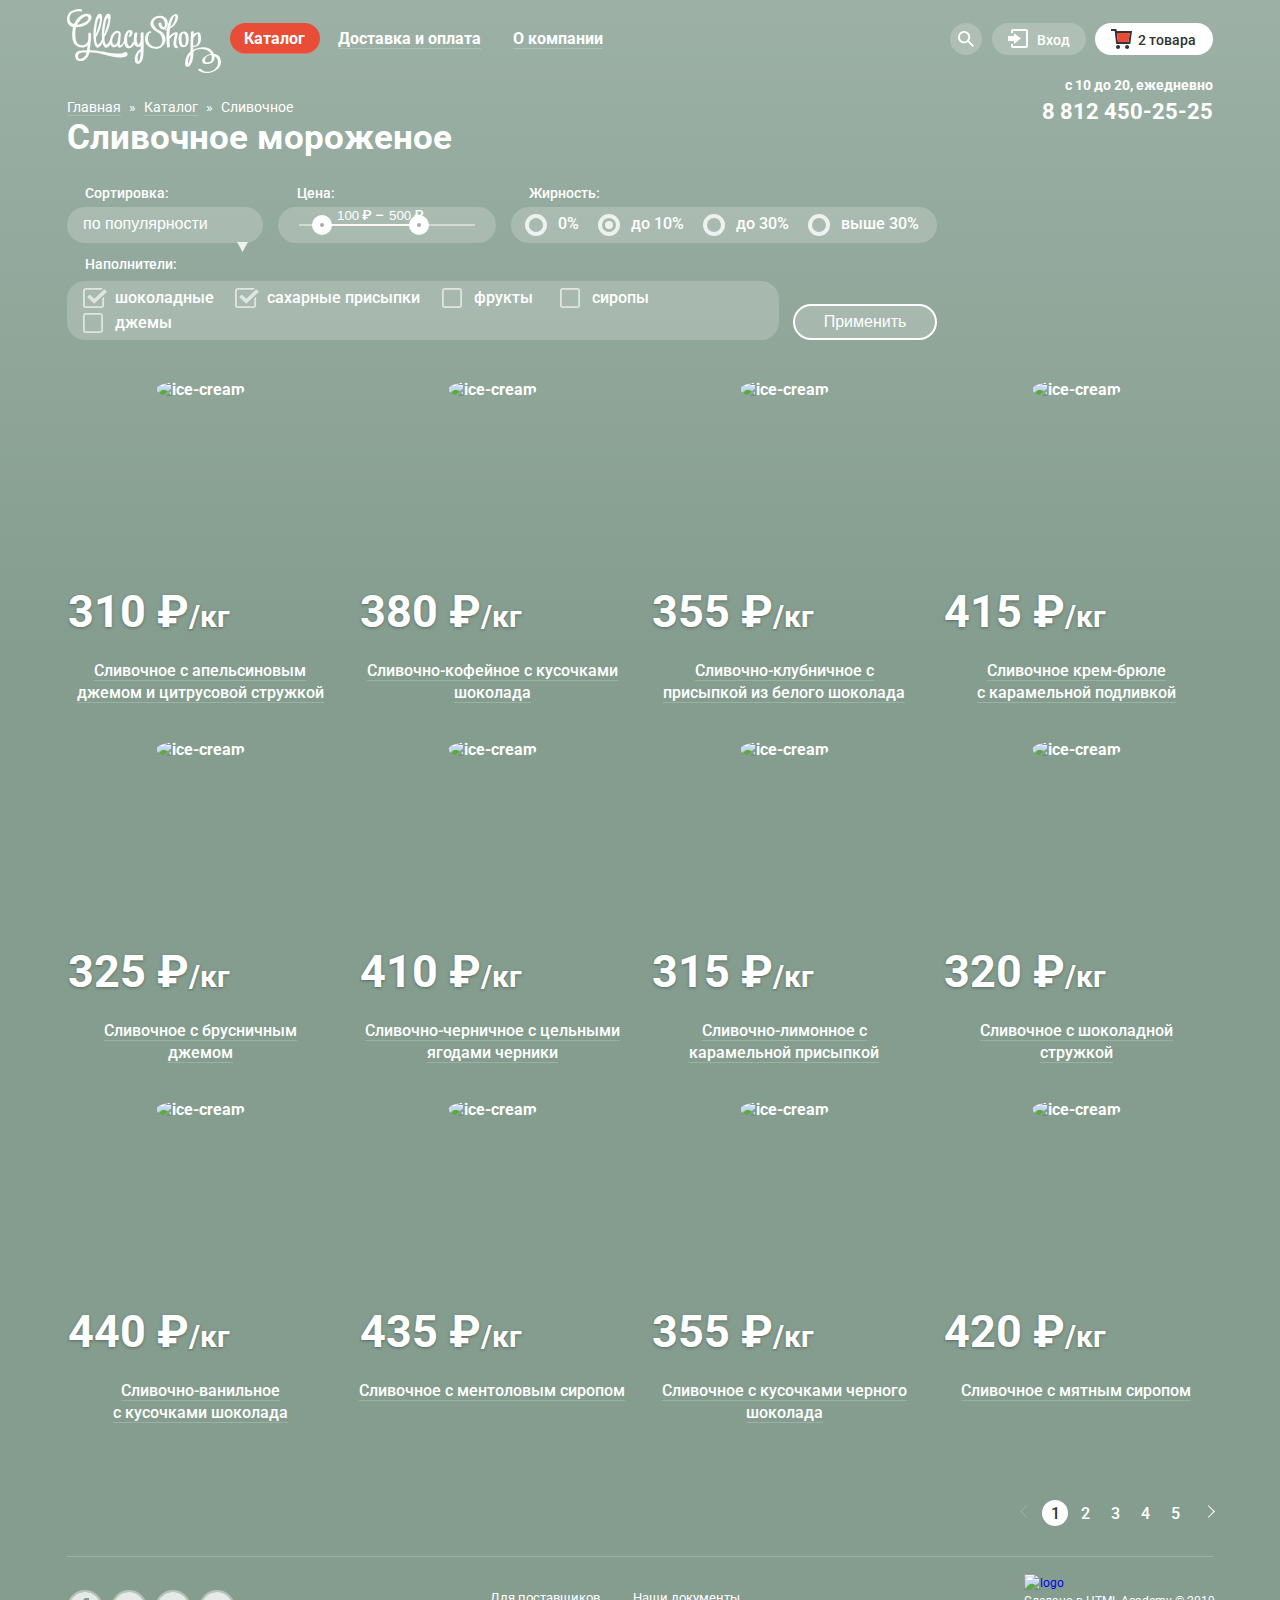
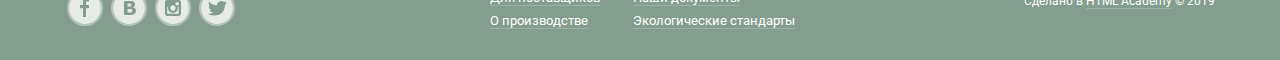
==== commit c3c40914: "поправки по критериям Д" ====
--- a/catalog.html
+++ b/catalog.html
@@ -4,8 +4,8 @@
     <meta charset="utf-8">
     <title>HTML Academy: Глейси</title>
     <link href="https://fonts.googleapis.com/css2?family=Roboto:wght@400;500;700&display=swap" rel="stylesheet">
-    <link rel="stylesheet" href="css/min-normalize.css">
-    <link rel="stylesheet" href="css/min-style.css">
+    <link rel="stylesheet" href="css/normalize.css">
+    <link rel="stylesheet" href="css/style.css">
   </head>
   <body class="bg-color">
   <div class="liner"></div>
@@ -108,7 +108,7 @@
                       <td class="table-finish-price">450 руб.</td>
                     </tr>
                     <tr>
-                      <td class="table-total-price" colspan="5">Итого: 750 руб.</td>
+                      <td class="table-total-price" colspan="4">Итого: 750 руб.</td>
                       <td><a href="#" class="btn">Оформить заказ</a></td>
                     </tr>
                   </table>
@@ -260,7 +260,7 @@
                 <img src="img/cream5.jpg" alt="ice-cream" width="267" height="267">
                 <p>325 ₽<span>/кг</span></p>
               </div>
-              <h4><a href="#" class="product-name">Сливочное с брусничным джемом</a></h4>
+              <h4><a href="#" class="product-name">Сливочное с брусничным<br>джемом</a></h4>
               <a href="#" class="btn">Быстрый просмотр</a>
             </article>
             <article class="product-hover">
@@ -356,7 +356,7 @@
           </ul>
         </section>
         <div class="html-academy">
-          <a href="https://htmlacademy.ru/intensive/htmlcss"><img src="img/logo-foot.svg" alt="logo"></a>
+          <a href="https://htmlacademy.ru/intensive/htmlcss"><img src="img/logo-foot.svg" alt="logo" width="108" height="39"></a>
           <p>Сделано в <a href="https://htmlacademy.ru/intensive/htmlcss">HTML Academy</a> © 2019</p>
         </div>
       </div>
--- a/css/style.css
+++ b/css/style.css
@@ -0,0 +1,2100 @@
+/*
+* Prefixed by https://autoprefixer.github.io
+* PostCSS: v7.0.29,
+* Autoprefixer: v9.7.6
+* Browsers: last 2 version,not dead,ie <= 11
+*/
+
+:root {
+  --menu-hover: #FBDED7;
+  --menu-active-click: #F6B5A5;
+  --menu-active: #D07058;
+  --placeholder: #999999;
+
+  --text: #323232;
+  --stub: rgb(216, 199, 157);
+  --mailling: #5A5A5A;
+  --nav-active: #EDEDED;
+  --ababab: #ABABAB;
+  
+  --hover-modal: #E84D37;
+  --hover-a: #FFBC9E;
+
+  --btn-linear1: #F26843;
+  --btn-linear2: #E74A35;
+
+  --bg-color1: #849D8F;
+  --bg-color2: #8996A6;
+  --bg-color3: #9D8B84;
+  --bg-color-catalog: #849D8F;
+  --bg-color-silver: #CACAC7;
+  --bg-color-stocks1: #410112;
+  --bg-color-stocks2: #43220D;
+  --bg-color-lane: rgba(248, 247, 244, 0.5);
+
+  --shadow: #696969;
+  --shadow1: rgba(85, 8, 0, 0.54);
+  --shadow2: rgba(160, 32, 11, 0.76);
+  --shadow3: rgba(172, 16, 0, 0.64);
+  --shadow-hover: #AC1000;
+  --shadow-active: #942718;
+  --shadow-product: rgba(49, 50, 53, 0.5);
+
+    /* #323232 */
+  --border-o2: rgba(50, 50, 50, 0.2);
+  --border-o3: rgba(50, 50, 50, 0.3);
+
+  --border-b2b2b2: rgba(178, 178, 178, 0.52);
+  --border-blue: rgba(46, 136, 228, 0.52);
+  --border-grey: #D3D3D2;
+  --border-red: rgba(232, 77, 55, 0.3);
+  --border-orange: rgba(255, 188, 158, 0.3);
+  --border-blog: #353535;
+
+  --black: #000000;
+  --black-o15: rgba(0, 0, 0, 0.15);
+  --black-o3: rgba(0, 0, 0, 0.3);
+  --black-o4: rgba(0, 0, 0, 0.4);
+
+  --basic-white: #F8F7F4;
+  --dark-white: #FEFEFE;
+  --normal-white: #FFFFFF;
+  --white-o0: rgba(255, 255, 255, 0);
+  --white-o2: rgba(255, 255, 255, 0.2);
+  --white-o3: rgba(255, 255, 255, 0.3);
+  --white-o4: rgba(255, 255, 255, 0.4);
+  --white-o5: rgba(255, 255, 255, 0.5);
+  --white-o7: rgba(255, 255, 255, 0.7);
+  --white-o8: rgba(255, 255, 255, 0.8);
+}
+
+.visually-hidden {
+  position: absolute;
+  width: 1px;
+  height: 1px;
+  margin: -1px;
+  border: 0;
+  padding: 0;
+  white-space: nowrap;
+  -webkit-clip-path: inset(100%);
+          clip-path: inset(100%);
+  clip: rect(0 0 0 0);
+  overflow: hidden;
+}
+
+*, *::before, *::after {
+  box-sizing: border-box;
+}
+
+::-webkit-input-placeholder {color: var(--placeholder); opacity:1;}/* webkit */
+::-moz-placeholder          {color: var(--placeholder); opacity:1;}/* Firefox 19+ */
+:-moz-placeholder           {color: var(--placeholder); opacity:1;}/* Firefox 18- */
+:-ms-input-placeholder      {color: var(--placeholder); opacity:1;}/* IE */
+
+/* Global */
+
+body {
+  position: relative;
+  margin: 0;
+  padding: 0;
+  font-family: "Roboto", "Verdana", sans-serif;
+  font-size: 16px;
+  font-style: normal;
+  font-weight: bold;
+  color: var(--normal-white);
+  background-color: var(--bg-color);
+  min-width: 1200px;
+}
+/* bg-color-catalog.html */
+.bg-color {
+  background-color: var(--bg-color-catalog);
+}
+
+.liner {
+  position: absolute;
+  z-index: -1;
+  top: 0;
+  width: 100%;
+  height: 656px;
+  background-image: linear-gradient(180deg, var(--white-o2) 0%, var(--white-o0) 100%);
+}
+
+a {
+  text-decoration: none;
+}
+
+img {
+  max-width: 100%;
+  height: auto;
+}
+
+.wrapper {
+  padding-top: 9px;
+  width: 1146px;
+  margin: 0 auto;
+}
+
+.wrapper2 {
+  padding-top: 9px;
+  width: 1146px;
+  margin: 0 auto;
+}
+
+/*Navigation*/
+
+.container {
+  display: -ms-grid;
+  display: grid;
+  -ms-grid-columns: -webkit-max-content 1fr 259px;
+  -ms-grid-columns: max-content 1fr 259px;
+  grid-template-columns: -webkit-max-content 1fr 259px;
+  grid-template-columns: max-content 1fr 259px;
+}
+
+.header-navigation {
+  list-style: none;
+  line-height: 18px;
+  padding: 0;
+  display: -ms-flexbox;
+  display: flex;
+  -ms-flex-wrap: wrap;
+      flex-wrap: wrap;
+  margin-top: 21px;
+  margin-left: 10px;
+}
+
+.nav-items {
+  margin-right: 13px;
+  margin-left: 13px;
+  margin-bottom: 15px;
+  position: relative;
+}
+
+@-moz-document url-prefix() {
+  .nav-items {
+    margin-left: 13px;
+  }
+}
+
+
+.nav-items:nth-child(2) {
+  margin-right: 19px;
+  margin-left: 20px;
+}
+
+@-moz-document url-prefix() {
+  .nav-items:nth-child(2) {
+    margin-right: 4px;
+  }
+}
+
+.nav-item {
+  border-bottom: 1px solid var(--white-o2);
+  color: var(--normal-white);
+}
+
+@-moz-document url-prefix() {
+  .nav-item {
+    margin-right: 13px;
+  }
+}
+
+.nav-items:hover > .nav-item {
+  border-radius: 26px;
+  color: var(--text);
+  font-weight: bold;
+  font-size: 16px;
+  line-height: 18px;
+  padding: 6px 13px 5px 14px;
+  margin-right: -13px;
+  margin-left: -14px;
+}
+
+@-moz-document url-prefix() {
+  .nav-items:hover > .nav-item:not(.active) {
+    margin-right: 0;
+  }
+}
+
+.nav-items > .active {
+  background-color: var(--hover-modal);
+  border-radius: 26px;
+  font-weight: bold;
+  font-size: 16px;
+  line-height: 18px;
+  padding: 6px 15px 5px 14px;
+  margin-right: -15px;
+  margin-left: -14px;
+}
+
+.nav-items:hover > .nav-item:not(:active) {
+  background-color: var(--normal-white);
+}
+
+.nav-item:active {
+  background-color: var(--nav-active);
+  box-shadow: inset 0px 2px 1px var(--shadow);
+}
+
+.header-menu {
+  display: none;
+  position: absolute;
+  z-index: 5;
+  width: 143px;
+  top: 29px;
+  left: -20px;
+  margin: 0;
+  padding: 0;
+  list-style: none;
+  background-color: var(--normal-white);
+  box-shadow: 0px 20px 20px var(--black-o4);
+  border-radius: 4px;
+}
+
+.header-menu > li:first-child > a {
+  display: block;
+  padding-top: 11px;
+  padding-left: 21px;
+  padding-bottom: 8px;
+  color: var(--text);
+  font-weight: bold;
+  font-size: 14px;
+  line-height: 18px;
+}
+
+.header-menu > li:first-child::after {
+  content: "";
+  position: absolute;
+  left: 6px;
+  right: 6px;
+  top: 37px;
+  border: 0.5px solid var(--border-o2);
+}
+
+.header-menu a {
+  display: block;
+  color: var(--text);
+  font-weight: normal;
+  font-size: 14px;
+  line-height: 16px;
+  padding-top: 11px;
+  padding-bottom: 5px;
+  padding-left: 21px;
+  
+}
+
+.header-menu > li:last-child > a {
+  padding-bottom: 11px;
+}
+
+.header-menu > li:hover {
+  background-color: var(--menu-hover);
+}
+
+.header-menu > li:active {
+  background-color: var(--menu-active-click);
+}
+
+.header-menu > .active {
+  background-color: var(--menu-active);
+}
+
+.active a {
+  color: var(--normal-white);
+}
+
+.header-menu > li:last-child {
+  border-radius: 0 0 4px 4px;
+}
+
+.header-menu > li:first-child {
+  border-radius: 4px 4px 0 0;
+}
+
+.header-menu::before {
+  content: "";
+  position: absolute;
+  top: -5px;
+  left: 0;
+  background-color: transparent;
+  width: 100%;
+  height: 5px;
+}
+
+.nav-items:hover > .header-menu {
+  display: block;
+}
+
+.header-search {
+  position: relative;
+}
+
+.form-search {
+  display: none;
+  position: absolute;
+  z-index: 5;
+  top: 36px;
+  left: -309px;
+  background-color: var(--basic-white);
+  box-shadow: 0px 20px 20px var(--black-o4);
+  border-radius: 4px;
+  width: 341px;
+  height: 84px;
+}
+
+.form-search::before {
+  content: "";
+  background-color: transparent;
+  position: absolute;
+  top: -5px;
+  width: 100%;
+  height: 5px;
+}
+
+.form-search form {
+  padding: 20px 15px;
+}
+
+.form-search input {
+  width: 311px;
+  height: 44px;
+  background-color: var(--normal-white);
+  border: 1px solid var(--border-grey);
+  border-radius: 4px;
+  padding: 15px;
+  font-weight: bold;
+}
+
+.form-search input:hover {
+  border: 2px solid var(--border-b2b2b2);
+  padding-left: 14px;
+}
+
+.form-search input:focus {
+  outline: none;
+  border: 2px solid var(--border-blue);
+  padding-left: 14px;
+}
+
+.form-search input:placeholder-shown {
+  font-weight: normal;
+}
+
+.header-search:hover .form-search {
+  display: block;
+}
+
+.header-login {
+  list-style: none;
+  font-weight: 500;
+  font-size: 14px;
+  line-height: 16px;
+  display: -ms-flexbox;
+  display: flex;
+  -ms-flex-pack: end;
+      justify-content: flex-end;
+  padding: 0;
+}
+
+.search {
+  background-color: var(--white-o2);
+  border-radius: 20px;
+  color: var(--normal-white);
+  padding: 8px 8px 6px 8px;
+  display: -ms-flexbox;
+  display: flex;
+  -ms-flex-align: center;
+      align-items: center;
+  height: 32px;
+}
+
+.search svg {
+  margin-bottom: 3px;
+}
+
+.header-search:hover path {
+  fill: var(--text);
+}
+
+.header-search:hover .search,
+.header-in-out:hover .exit,
+.header-pay:hover .box {
+  background-color: var(--normal-white);
+  color: var(--text);
+}
+
+.exit {
+  background-color: var(--white-o2);
+  border-radius: 20px;
+  padding: 6px 16px 7px 16px;
+  vertical-align: middle;
+  color: var(--normal-white);
+  display: -ms-flexbox;
+  display: flex;
+  -ms-flex-align: center;
+      align-items: center;
+  height: 32px;
+}
+
+.exit span {
+  margin-top: 2px;
+}
+
+.exit svg {
+  margin-right: 9px;
+}
+
+.header-in-out:hover path {
+  fill: var(--text);
+}
+
+.box {
+  display: -ms-flexbox;
+  display: flex;
+  -ms-flex-align: center;
+      align-items: center;
+  height: 32px;
+  background-color: var(--white-o2);
+  border-radius: 20px;
+  padding: 6px 17px 7px 16px;
+  color: var(--normal-white);
+}
+
+.box svg {
+  margin-right: 7px;
+}
+
+.box:hover path {
+  fill: var(--text);
+}
+
+.box-full {
+  display: -ms-flexbox;
+  display: flex;
+  -ms-flex-align: center;
+      align-items: center;
+  height: 32px;
+  background-color: var(--normal-white);
+  border-radius: 20px;
+  padding: 6px 21px 7px 16px;
+  color: var(--text);
+}
+
+.box-full span {
+  margin-top: 3px;
+  margin-right: -4px;
+  width: max-content;
+}
+
+.box-full svg {
+  margin-right: 6px;
+}
+
+.header-in-out {
+  margin-left: 10px;
+  position: relative;
+}
+
+.form-in-out {
+  display: none;
+  position: absolute;
+  top: 36px;
+  left: -184px;
+  z-index: 5;
+  width: 277px;
+  height: 214px;
+  background-color: var(--basic-white);
+  box-shadow: 0px 20px 20px var(--black-o4);
+  border-radius: 4px;
+  padding: 20px 16px 22px 19px;
+}
+
+.form-in-out input {
+  width: 241px;
+  height: 44px;
+  background-color: var(--normal-white);
+  border: 1px solid var(--border-grey);
+  border-radius: 4px;
+  margin-bottom: 20px;
+  padding: 15px;
+  font-weight: bold;
+}
+
+.form-in-out input:hover {
+  border: 2px solid var(--border-b2b2b2);
+  padding-left: 14px;
+}
+
+.form-in-out input:focus {
+  outline: none;
+  border: 2px solid var(--border-blue);
+  padding-left: 14px;
+}
+
+.form-in-out input:placeholder-shown {
+  font-weight: normal;
+}
+
+.form-in-out button {
+  border: 0;
+  padding: 15px 26px;
+  font-weight: bold;
+  font-size: 18px;
+  line-height: 16px;
+}
+
+.btn-exit-form {
+  display: -ms-flexbox;
+  display: flex;
+  -ms-flex-pack: justify;
+      justify-content: space-between;
+  -ms-flex-align: center;
+      align-items: center;
+}
+
+.btn-exit-form div {
+  width: 119px;
+}
+
+.btn-exit-form a {
+  display: inline-block;
+  vertical-align: middle;
+  font-weight: normal;
+  font-size: 13px;
+  line-height: 15px;
+  border-bottom: 1px solid var(--border-o3);
+  margin-bottom: 4px;
+  color: var(--text);
+}
+
+.btn-exit-form a:hover {
+  color: var(--hover-modal);
+  border-bottom: 1px solid var(--border-red);
+}
+
+
+.form-in-out::before {
+  content: "";
+  background-color: transparent;
+  position: absolute;
+  top: -5px;
+  left: 0;
+  width: 100%;
+  height: 5px;
+}
+
+.header-in-out:hover .form-in-out {
+  display: block;
+}
+
+.header-pay {
+  position: relative;
+  margin-left: 9px;
+}
+
+.box-table {
+  display: none;
+  position: absolute;
+  z-index: 5;
+  top: 36px;
+  left: -421px;
+  width: 539px;
+  min-height: 242px;
+  background-color: var(--basic-white);
+  box-shadow: 0px 20px 20px var(--black-o4);
+  border-radius: 4px;
+  color: var(--text);
+  font-weight: normal;
+  font-size: 13px;
+  line-height: 16px;
+  padding: 2px 14px 17px 15px
+}
+
+.box-table::before {
+  content: "";
+  background-color: transparent;
+  position: absolute;
+  top: -5px;
+  left: 0;
+  width: 100%;
+  height: 5px;
+}
+
+.box-table tr:last-child {
+  position: relative;
+  display: -ms-flexbox;
+  display: flex;
+  -ms-flex-wrap: wrap;
+      flex-wrap: wrap;
+  -ms-flex-pack: end;
+      justify-content: flex-end;
+  width: 510px;
+}
+
+.box-table tr:last-child::before {
+  content: "";
+  position: absolute;
+  width: 100%;
+  height: 1px;
+  background-color: var(--bg-color-silver);
+  left: 0;
+}
+
+.box-table div {
+  width: 100%;
+}
+
+.box-table .btn {
+  padding: 14px 15px;
+  margin-right: 2px;
+  font-weight: bold;
+  font-size: 18px;
+  line-height: 16px;
+}
+
+.box-table tr:not(:last-child) {
+  display: -ms-flexbox;
+  display: flex;
+  -ms-flex-pack: start;
+      justify-content: flex-start;
+  min-width: 464px;
+  margin-top: 17px;
+  margin-bottom: 15px;
+}
+
+.table-btn {
+  padding-top: 7px;
+  padding-left: 3px;
+  border: 0;
+  background-color: transparent;
+}
+
+.table-btn::before {
+  content: url(../img/x.svg);
+  cursor: pointer;
+}
+
+.table-img img {
+  border-radius: 50%;
+  margin-top: -3px;
+  margin-left: 1px;
+}
+
+.table-name {
+  margin-left: 11px;
+  padding-top: 7px;
+  width: 220px;
+  vertical-align: top;
+}
+
+.table-name a {
+  color: var(--text);
+}
+
+.table-name a:hover {
+  color: var(--hover-modal);
+}
+
+.table-price {
+  color: var(--black);
+  margin-left: 27px;
+  margin-top: 6px;
+}
+
+.table-price span {
+  color: var(--ababab);
+}
+
+.table-finish-price {
+  margin-top: 6px;
+  margin-left: 24px;
+}
+
+.table-total-price {
+  font-weight: bold;
+  font-size: 15px;
+  line-height: 16px;
+  margin-left: 287px;
+  margin-right: 3px;
+  margin-top: 16px;
+  margin-bottom: 14px;
+}
+
+.time {
+  min-height: 45px;
+  -ms-grid-column-span: -1;
+  grid-column-end: -1;
+  display: -ms-flexbox;
+  display: flex;
+  -ms-flex-wrap: wrap;
+      flex-wrap: wrap;
+  -ms-flex-pack: end;
+      justify-content: flex-end;
+  margin-top: -2px;
+}
+
+.header-pay:hover .box-table {
+  display: block;
+}
+
+.time p {
+  font-size: 14px;
+  line-height: 16px;
+  margin: 0;
+  margin-bottom: 7px;
+}
+
+.time a {
+  color: var(--normal-white);
+  font-size: 22px;
+  line-height: 24px;
+}
+
+.finding {
+  min-height: 20px;
+  width: 267px;
+  margin-bottom: -2px;
+  font-weight: normal;
+  font-size: 14px;
+  line-height: 16px;
+}
+
+.find a {
+  color: var(--normal-white);
+}
+
+.find a[href]:hover {
+  color: var(--hover-a);
+  border-bottom: 1px solid var(--border-orange);
+}
+
+.find {
+  display: -ms-flexbox;
+  display: flex;
+  list-style: none;
+  margin: 0;
+  padding: 0;
+  margin-top: -34px;
+  margin-left: 0;
+}
+
+.find li::before {
+  content: "»";
+  margin-left: 8px;
+  margin-right: 8px;
+  color: var(--normal-white);
+}
+
+.find li:first-child::before {
+  content: none;
+}
+
+.find a[href] {
+  border-bottom: 1px solid var(--white-o2);
+}
+
+/*Slider*/
+
+.bg-image{
+  background-repeat: no-repeat;
+  background-position: top center;
+  transition: background-image 0.5s ease, background-color 0.5s ease;
+}
+
+.image1 {
+  background-image: url(../img/ice-cream3.png);
+  background-color: var(--bg-color1);
+}
+
+.image2 {
+  background-image: url(../img/ice-cream2.png);
+  background-color: var(--bg-color2);
+}
+
+.image3 {
+  background-image: url(../img/ice-cream1.png);
+  background-color: var(--bg-color3);
+}
+
+.slider {
+  position: relative;
+  padding-top: 265px;
+}
+
+.slide {
+  text-align: center;
+  width: 670px;
+  margin: 0 auto;
+  display: none;
+}
+
+.slide-current {
+  display: block;
+}
+
+.slider a {
+  font-size: 32px;
+  line-height: 44px;
+}
+
+.slider h2 {
+  font-size: 60px;
+  line-height: 60px;
+  text-align: center;
+  margin: 0;
+  margin-bottom: 26px;
+}
+
+.slider-btn {
+  position: absolute;
+  bottom: 24px;
+  width: 79px;
+  display: -ms-flexbox;
+  display: flex;
+  -ms-flex-pack: justify;
+      justify-content: space-between;
+}
+
+.btn-slider {
+  display: inline-block;
+  vertical-align: top;
+  width: 21px;
+  height: 21px;
+  background-color: transparent;
+  border: 2px solid var(--normal-white);
+  border-radius: 50%;
+  cursor: pointer;
+}
+
+.btn-slider:not(.current-btn):hover {
+  background-color: var(--white-o4);
+}
+
+.btn-slider:not(.current-btn):active {
+  background-color: var(--normal-white);
+}
+
+.btn-slider:last-child {
+  margin-right: 0px;
+}
+
+.current-btn {
+  background-color: var(--normal-white);
+  cursor: default;
+}
+
+/*buttons*/
+
+.btn {
+  display: inline-block;
+  vertical-align: middle;
+  text-decoration: none;
+  font-weight: bold;
+  background-image: linear-gradient(180deg, var(--btn-linear1) 0%, var(--btn-linear2) 100%);
+  box-shadow: 0px 2px 2px var(--shadow1);
+  border-radius: 70px;
+  color: var(--normal-white);
+  text-shadow: 0px 2px 5px var(--shadow2);
+}
+
+.btn:hover {
+  background-image: linear-gradient(0deg, var(--white-o2), var(--white-o2)), linear-gradient(180deg, var(--btn-linear1) 0%, var(--btn-linear2) 100%);
+  box-shadow: 0px 1px 2px var(--shadow-hover);
+}
+
+.btn:active {
+  background-image: linear-gradient(0deg, rgba(0, 0, 0, 0.07), rgba(0, 0, 0, 0.07)), linear-gradient(180deg, var(--btn-linear1) 0%, var(--btn-linear2) 100%);
+  box-shadow: inset 0px 2px 2px var(--shadow-active);
+
+}
+
+.btn-large {
+  box-shadow: 0px 2px 2px var(--shadow3);
+  border-radius: 70px;
+}
+
+.btn-large:hover {
+  box-shadow: 0px 2px 2px var(--shadow-hover);
+}
+
+.btn-large:active {
+  box-shadow: inset 0px 2px 2px var(--shadow-active);
+}
+
+/*STOKS*/
+
+.stocks {
+  margin-top: 39px;
+  margin-bottom: 40px;
+  display: -ms-grid;
+  display: grid;
+  -ms-grid-columns: 1fr 26px 1fr;
+  grid-template-columns: 1fr 1fr;
+  grid-gap: 26px;
+  -ms-flex-align: start;
+      align-items: start;
+}
+
+.slider .btn-large {
+  padding: 10px 40px;
+}
+
+.stocks h3 {
+  font-size: 35px;
+  line-height: 41px;
+  margin: 0;
+  margin-bottom: -5px;
+}
+
+.stocks p {
+  font-size: 18px;
+  line-height: 22px;
+  margin: 0;
+}
+
+.stock1,
+.stock2 {
+  padding: 16px 22px 22px 16px;
+  position: relative;
+}
+
+.stock1 {
+  background-color: var(--bg-color-stocks1);
+  background-image: url(../img/raspberry.jpg);
+  background-size: cover;
+  background-repeat: no-repeat;
+  border-radius: 16px;
+  width: 560px;
+  min-height: 229px;
+}
+
+.stock {
+  display: -ms-flexbox;
+  display: flex;
+  -ms-flex-wrap: wrap;
+      flex-wrap: wrap;
+}
+
+.stocks a {
+  -ms-flex-item-align: end;
+      align-self: flex-end;
+  margin-left: auto;
+  padding: 12px 22px;
+  font-weight: bold;
+  font-size: 18px;
+  line-height: 24px;
+}
+
+.stock2 {
+  background-color: var(--bg-color-stocks1);
+  background-image: url(../img/chocolate.jpg);
+  background-size: cover;
+  background-repeat: no-repeat;
+  border-radius: 16px;
+  width: 560px;
+  min-height: 229px;
+}
+
+/*products*/
+
+.products {
+  display: -ms-flexbox;
+  display: flex;
+  -ms-flex-wrap: wrap;
+      flex-wrap: wrap;
+}
+
+.product {
+  position: relative;
+  height: 267px;
+}
+
+.product img {
+  border-radius: 50%;
+}
+
+.product p {
+  position: absolute;
+  bottom: 0;
+  left: 1px;
+  margin: 0;
+  margin-bottom: 13px;
+  font-size: 45px;
+  line-height: 45px;
+  text-shadow: 0px 1px 3px var(--shadow-product);
+}
+
+.product span {
+  font-size: 30px;
+  line-height: 35px;
+}
+
+.product-hover h4{
+  width: 266px;
+  margin-left: auto;
+  margin-right: auto;
+  margin-top: 13px;
+  margin-bottom: 11px;
+}
+
+.product-name {
+  font-weight: 500;
+  font-size: 16px;
+  line-height: 22px;
+  border-bottom: 1px solid var(--white-o2);
+  color: var(--normal-white);
+}
+
+.product-name:hover {
+  color: var(--hover-a);
+  border-bottom: 1px solid var(--border-orange);
+}
+
+.product-hover .btn {
+  content: "";
+  display: none;
+  position: absolute;
+  font-size: 18px;
+  line-height: 24px;
+  width: 200px;
+  height: 44px;
+  padding: 10px 16px;
+  left: 0;
+  right: 0;
+  margin: auto;
+}
+
+.product-hover:hover .btn {
+  display: block;
+}
+
+.product-hover {
+  position: relative;
+  z-index: 2;
+  vertical-align: top;
+  text-align: center;
+  margin-bottom: 25px;
+  margin-right: 26px;
+}
+
+.product-hover:nth-child(4n) {
+  margin-right: 0;
+}
+
+.product-hover::before {
+  content: "";
+  position: absolute;
+  z-index: -1;
+  width: 293px;
+  min-height: calc(100% + 65px);
+  background-color: var(--white-o3);
+  border-radius: 5px;
+  display: none;
+  box-shadow: 0 20px 30px var(--black-o15);
+  top: -5px;
+  left: -13px;
+}
+
+.product-hover:hover::before {
+  display: block;
+}
+
+.product-hover:hover {
+  position: relative;
+  z-index: 4;
+}
+
+.hit-product::before {
+  content: url(../img/hit.png);
+  position: absolute;
+  top: 0;
+  left: 0;
+}
+
+/*edge*/
+
+.advantages {
+  position: relative;
+  background-image: url(../img/pattern.jpg);
+  background-color: var(--stub);
+  min-height: 306px;
+  border-radius: 16px;
+  color: var(--text);
+  padding: 23px 23px 23px 18px;
+  margin-top: 4px;
+}
+
+.advantages h2 {
+  font-weight: 500;
+  font-size: 24px;
+  line-height: 30px;
+  margin: 0;
+  margin-top: 1px;
+  margin-left: 2px;
+}
+
+.advantages-flex p {
+  font-weight: normal;
+  font-size: 16px;
+  line-height: 22px;
+  margin: 0;
+  margin-top: 16px;
+  margin-bottom: 6px;
+  width: calc(540px - 58px);
+}
+
+.advantage {
+  display: -ms-flexbox;
+  display: flex;
+}
+
+.advantage1::before {
+  margin-right: 6px;
+  margin-top: 7px;
+  margin-left: 2px;
+  content: url(../img/ice-cream-icon.svg);
+}
+
+.advantage2::before {
+  margin-right: 6px;
+  margin-top: 7px;
+  content: url(../img/cow-icon.svg);
+}
+
+.advantage3::before {
+  margin-right: 6px;
+  margin-top: 7px;
+  margin-left: 2px;
+  content: url(../img/leaf-icon.svg);
+}
+
+.advantage4::before {
+  margin-right: 6px;
+  margin-top: 7px;
+  content: url(../img/temp-icon.svg);
+}
+
+.advantages-flex {
+  display: -ms-flexbox;
+  display: flex;
+  -ms-flex-wrap: wrap;
+      flex-wrap: wrap;
+  -ms-flex-pack: justify;
+      justify-content: space-between;
+}
+
+/* news */
+
+.news {
+  display: -ms-flexbox;
+  display: flex;
+  -ms-flex-pack: justify;
+      justify-content: space-between;
+  -ms-flex-align: start;
+      align-items: flex-start;
+  margin-top: 40px;
+}
+
+/*BLOG*/
+
+.blog {
+  background-image: url(../img/strawberry.jpg);
+  background-color: var(--normal-white);
+  background-repeat: no-repeat;
+  background-size: cover;
+  border-radius: 16px;
+  width: 560px;
+  min-height: 220px;
+  color: var(--text);
+  padding-top: 18px;
+  padding-left: 20px;
+  padding-right: 250px;
+  padding-bottom: 18px;
+}
+
+.blog h3 {
+  margin: 0;
+  margin-bottom: 3px;
+  font-weight: 500;
+  font-size: 16px;
+  line-height: 22px;
+}
+
+.blog a {
+  color: var(--text);
+  border-bottom: 2px solid var(--border-blog);
+  font-size: 24px;
+  line-height: 30px;
+}
+
+.blog a:hover {
+  color: var(--hover-modal);
+  border-bottom: 2px solid var(--border-orange);
+}
+
+/*mailing*/
+
+.mailing-bg {
+  background-image: url(../img/bg-mail.jpg);
+  background-repeat: repeat;
+  border-radius: 16px;
+  width: 560px;
+  min-height: 220px;
+}
+
+.mailing {
+  background-color: var(--basic-white);
+  margin: 5px;
+  border-radius: 16px;
+  background-repeat: no-repeat;
+  color: var(--mailling);
+  padding: 25px 16px 35px 21px;
+  font-weight: normal;
+  font-size: 16px;
+  line-height: 22px;
+  width: 550px;
+  min-height: 210px;
+}
+
+.mailing p {
+  margin: 0;
+  margin-bottom: 40px;
+}
+
+.mailing .btn {
+  padding-top: 9px;
+  padding-bottom: 9px;
+  border: none;
+  color: var(--normal-white);
+  margin-left: 7px;
+  width: 130px;
+  font-weight: bold;
+  font-size: 18px;
+  line-height: 24px;
+}
+
+.mailing label {
+  display: inline-block;
+  vertical-align: middle;
+}
+
+.mailing input {
+  width: 368px;
+  height: 44px;
+  border-radius: 6px;
+  border: 1px solid var(--border-b2b2b2);
+  padding-left: 14px;
+  font-weight: bold;
+}
+
+.mailing input:hover {
+  border: 2px solid var(--border-b2b2b2);
+  padding-left: 13px;
+}
+
+.mailing input:focus {
+  outline: none;
+  border: 2px solid var(--border-blue);
+  padding-left: 13px;
+}
+
+.mailing input:placeholder-shown {
+  font-weight: normal;
+}
+
+.contacts {
+  position: relative;
+  min-height: 430px;
+  margin-top: 40px;
+}
+
+.contacts .wrapper {
+  position: relative;
+}
+
+.contact-map {
+  background-image: url(../img/map.png);
+  background-repeat: no-repeat;
+  background-position: center;
+  height: 430px;
+  position: absolute;
+  height: 100%;
+  width: 100%;
+}
+
+.contact-adress {
+  background-color: var(--dark-white);
+  font-weight: normal;
+  font-size: 14px;
+  line-height: 20px;
+  color: var(--text);
+  width: 303px;
+  min-height: 306px;
+  border-radius: 16px;
+  position: absolute;
+  padding: 31px 30px 30px 25px;
+  right: 0;
+  top: 62px;
+}
+
+.contact-adress p {
+  margin: 0;
+}
+
+.contact-adress p:first-child {
+  margin-top: -1px;
+  margin-bottom: -2px;
+  padding-right: 100px;
+}
+
+.contact-adress p:nth-child(3) {
+  margin-top: 25px;
+}
+
+.contact-adress strong,
+.contact-adress b {
+  font-weight: bold;
+  font-size: 18px;
+  line-height: 24px;
+}
+
+.contact-adress a {
+  padding: 10px 28px;
+  width: 253px;
+  font-weight: bold;
+  font-size: 18px;
+  line-height: 24px;
+  margin-top: 27px;
+}
+
+/* footer */
+
+.footer {
+  min-height: 103px;
+
+}
+
+.footer .wrapper {
+  padding: 0;
+  display: -ms-flexbox;
+  display: flex;
+  -ms-flex-pack: justify;
+      justify-content: space-between;
+  -ms-flex-align: center;
+      align-items: center;
+  border-top: 1px solid var(--white-o2);
+  height: 100%;
+  padding-top: 18px;
+  padding-bottom: 25px;
+}
+
+.social {
+  display: -ms-flexbox;
+  display: flex;
+  -ms-flex-wrap: wrap;
+      flex-wrap: wrap;
+  max-width: 168px;
+  margin-top: 13px;
+}
+
+.social-hover {
+  border: 2px solid var(--white-o5);
+  border-radius: 50%;
+  margin-right: 8px;
+  margin-bottom: 8px;
+  opacity: 0.8;
+  height: 36px;
+}
+
+.social-hover:nth-child(4n) {
+  margin-right: 0;
+}
+
+.social-hover:active {
+  border: 2px solid var(--white-o7);
+}
+
+.social-hover:hover {
+  opacity: 1;
+}
+
+.social-fb::before {
+  content: url(../img/facebook.svg);
+}
+
+.social-vk::before {
+  content: url(../img/vk.svg);
+}
+
+.social-inst::before {
+  content: url(../img/inst.svg);
+}
+
+.social-twit::before {
+  content: url(../img/twitter.svg);
+}
+
+.footer-navigation ul {
+  position: relative;
+  left: 24px;
+  padding: 0;
+  list-style: none;
+  margin: 0;
+  display: -ms-flexbox;
+  display: flex;
+  -ms-flex-wrap: wrap;
+      flex-wrap: wrap;
+  margin-top: 14px;
+}
+
+.footer-navigation li {
+  min-width: 143px;
+  margin-bottom: 5px;
+  position: relative;
+}
+
+.footer-navigation a {
+  border-bottom: 1px solid var(--white-o2);
+  color: var(--normal-white);
+}
+
+.footer-navigation {
+  max-width: 328px;
+  font-weight: 400;
+  font-size: 13px;
+  line-height: 18px;
+  }
+
+.footer-navigation a::before {
+  content: url(../img/heart.svg);
+  position: absolute;
+  top: 2px;
+  left: -21px;
+  display: none;
+}
+
+.footer-navigation a:hover::before {
+  display: block;
+}
+
+.footer-navigation li:hover {
+  font-weight: 700;
+}
+
+.html-academy {
+  font-weight: normal;
+  font-size: 12px;
+  line-height: 18px;
+  height: 60px;
+  width: 191px;
+  margin-top: -2px;
+  margin-right: -2px;
+}
+
+.html-academy p {
+  margin: 0;
+}
+
+.html-academy a:last-child {
+  color: var(--normal-white);
+  border-bottom: 1px solid var(--white-o2);
+}
+.html-academy a:last-child:hover {
+  color: var(--hover-a);
+  border-bottom: 1px solid var(--border-orange);
+}
+
+/* POPAP */
+
+.block {
+  display: none;
+}
+
+.bg-color-popap {
+  position: fixed;
+  top: 0;
+  left: 0;
+  right: 0;
+  bottom: 0;
+  background-color: var(--black-o3);
+  z-index: 7;
+}
+
+.popap {
+  position: fixed;
+  top: 50%;
+  left: 50%;
+  -ms-transform: translate(-50%, -50%);
+      transform: translate(-50%, -50%);
+  z-index: 10;
+  width: 476px;
+  min-height: 442px;
+  background-color: var(--basic-white);
+  border-radius: 6px;
+  color: var(--text);
+  padding: 15px 25px 24px 23px;
+}
+
+.popap-form fieldset {
+  position: relative;
+  border: 0;
+  padding: 0;
+  margin: 0;
+}
+
+.popap-form .close {
+  position: absolute;
+  right: -9px;
+  top: 0;
+  width: 18px;
+  height: 18px;
+  background-image: url(../img/x-popap.svg);
+  border: 0;
+  background-color: transparent;
+  background-repeat: no-repeat;
+  cursor: pointer;
+}
+
+@-moz-document url-prefix() {
+  .popap-form .close {
+    top: -49px;
+  }
+} 
+
+.popap-form legend {
+  font-weight: 500;
+  font-size: 24px;
+  line-height: 28px;
+  margin-bottom: 20px;
+}
+
+.popap-form input {
+  width: 267px;
+  height: 44px;
+  background: var(--normal-white);
+  border: 1px solid var(--border-b2b2b2);
+  border-radius: 4px;
+  padding: 15px;
+  margin-bottom: 20px;
+  font-weight: bold;
+}
+
+.popap-form input:hover {
+  border: 2px solid var(--border-b2b2b2);
+  padding-left: 14px;
+}
+
+.popap-form  input:focus {
+  outline: none;
+  border: 2px solid var(--border-blue);
+  padding-left: 14px;
+}
+
+.popap-form textarea {
+  width: 428px;
+  height: 154px;
+  background-color: var(--normal-white);
+  border: 1px solid var(--border-b2b2b2);
+  border-radius: 4px;
+  resize: none;
+  padding: 15px;
+  margin-bottom: 20px;
+  font-weight: bold;
+}
+
+.popap-form input:placeholder-shown,
+.popap-form textarea:placeholder-shown {
+  font-weight: normal;
+}
+
+.popap-form textarea:hover {
+  border: 2px solid var(--border-b2b2b2);
+  padding-top: 14px;
+  padding-left: 14px;
+}
+
+.popap-form  textarea:focus {
+  outline: none;
+  border: 2px solid var(--border-blue);
+  padding-top: 14px;
+  padding-left: 14px;
+}
+
+.popap-form .btn {
+  border: 0;
+  padding: 12px 24px;
+  font-weight: bold;
+  font-size: 18px;
+  line-height: 24px;
+  margin-left: 290px;
+}
+
+/* ------------ */
+/* CATALOG.HTML */
+/* ------------ */
+
+
+.main-title {
+  font-size: 35px;
+  line-height: 41px;
+  margin: 0;
+  margin-bottom: 27px;
+}
+
+.sorting {
+  max-width: 870px;
+  min-height: 130px;
+  margin-bottom: 18px;
+}
+
+.sorting form {
+  display: -ms-flexbox;
+  display: flex;
+  -ms-flex-wrap: wrap;
+      flex-wrap: wrap;
+}
+
+/* filter */
+
+.filter {
+  position: relative;
+  border: 0;
+  margin: 0;
+  padding: 0;
+  margin-bottom: 13px;
+  margin-right: 14px;
+}
+
+.filter ul {
+  margin: 0;
+  display: -ms-flexbox;
+  display: flex;
+  -ms-flex-wrap: wrap;
+      flex-wrap: wrap;
+}
+
+.filter li {
+  list-style: none;
+  font-weight: 500;
+  font-size: 16px;
+  line-height: 18px;
+}
+
+.filter legend {
+  font-weight: 500;
+  font-size: 14px;
+  line-height: 16px;
+  margin-bottom: 6px;
+  margin-left: 16px;
+}
+
+.filter-fillers legend {
+  margin-bottom: 9px;
+}
+
+.filter-sort1 {
+  margin-right: 15px;
+}
+
+.filter-range {
+  margin-right: 15px;
+}
+
+.filter option {
+  padding: 0;
+  color: var(--text);
+}
+
+.filter input {
+  margin-right: 11px;
+}
+
+.filter:nth-child(2) legend {
+  margin-left: 17px;
+}
+
+.sort1 {
+  background-color: var(--white-o2);
+  border-radius: 20px;
+  color: var(--normal-white);
+  font-weight: 500;
+  font-size: 16px;
+  line-height: 18px;
+  border: 0;
+  padding-left: 16px;
+  padding-top: 6px;
+  padding-bottom: 9px;
+  width: 196px;
+  min-height: 36px;
+  -webkit-appearance: none;
+  -moz-appearance: none;
+  appearance: none;
+}
+
+.sorts:hover .sort1 {
+  color: var(--text);
+}
+
+.sort-svg {
+  position: absolute;
+  top: 35px;
+  right: 15px;
+}
+
+@-moz-document url-prefix() {
+  .sort-svg {
+    top: 14px;
+  }
+} 
+
+.sorts:hover .sort-svg-path {
+  fill: var(--text);
+}
+
+.range {
+  padding: 17px 21px;
+  background-color: var(--white-o2);
+  border-radius: 20px;
+  height: 36px;
+  position: relative;
+}
+
+.lane {
+  height: 2px;
+  width: 176px;
+  background-color: var(--bg-color-lane);
+  position: relative;
+}
+
+.lane2 {
+  background-color: var(--basic-white);
+  width: 60%;
+  margin-left: 20%;
+  height: 2px;
+}
+
+.circle1 {
+  border: 0;
+  height: 20px;
+  width: 20px;
+  background-color: var(--normal-white);
+  border-radius: 50%;
+  position: absolute;
+  top: -9px;
+  margin-left: -10px;
+  left: 20%;
+  cursor: pointer;
+}
+
+.circle2 {
+  border: 0;
+  height: 20px;
+  width: 20px;
+  background-color: var(--normal-white);
+  border-radius: 50%;
+  position: absolute;
+  top: -9px;
+  margin-left: -10px;
+  left: 80%;
+  cursor: pointer;
+}
+
+.circle1:hover,
+.circle2:hover {
+  height: 22px;
+  width: 22px;
+  top: -10px;
+  margin-left: -11px;
+}
+
+.circle1::before,
+.circle2::before {
+  content: "";
+  position: absolute;
+  z-index: 5;
+  height: 4px;
+  width: 4px;
+  background-color: var(--ababab);
+  border-radius: 50%;
+  top: 50%;
+  left: 50%;
+  -ms-transform: translate(-50%, -50%);
+      transform: translate(-50%, -50%);
+} 
+
+input[type="number"] {
+  -moz-appearance:textfield;
+}
+
+input::-webkit-outer-spin-button,
+input::-webkit-inner-spin-button {
+  -webkit-appearance: none;
+}
+
+.price-controls {
+  font-weight: 500;
+  font-size: 14px;
+  line-height: 16px;
+  position: absolute;
+  top: 0;
+  left: 57px;
+}
+
+@-moz-document url-prefix() {
+  .price-controls {
+    top: -23px;
+  }
+} 
+
+.price-controls input {
+  color: var(--normal-white);
+  background-color: transparent;
+  border: 0;
+  width: 27px;
+  margin: 0;
+}
+
+.min-price::after {
+  content: "–";
+}
+
+.richness {
+  background-color: var(--white-o2);
+  padding: 2px 18px 7px 14px;
+  border-radius: 20px;
+  display: inline-block;
+  vertical-align: middle;
+  width: 426px;
+}
+
+.richness li {
+  padding-top: 5px;
+}
+
+.richness li:not(:last-child) {
+  margin-right: 19px;
+}
+
+.fat-checkbox {
+  position: relative;
+}
+
+input[type="radio"] + .fat-checkbox::before {
+  content: "";
+  display: inline-block;
+  border: 4px solid var(--white-o8);
+  background-color: transparent;
+  border-radius: 50%;
+  height: 22px;
+  width: 22px;
+  vertical-align: middle;
+  margin-right: 11px;
+}
+
+input[type="radio"] + .fat-checkbox:hover::before {
+  border: 4px solid var(--normal-white);
+}
+
+input[type="radio"]:disabled + .fat-checkbox::before {
+  border: 4px solid var(--white-o4);
+}
+
+input[type="radio"] + .fat-checkbox::after {
+  content: "";
+  height: 8px;
+  width: 8px;
+  background-color: var(--white-o8);
+  border-radius: 50%;
+  position: absolute;
+  left: 7px;
+  top: 7px;
+  display: none;
+  vertical-align: middle;
+}
+
+input[type="radio"] + .fat-checkbox:hover::after {
+  background-color: var(--normal-white);
+}
+
+input[type="radio"]:disabled + .fat-checkbox::after {
+  background-color: var(--white-o4);
+}
+
+input[type="radio"]:checked + .fat-checkbox::after {
+  display: inline-block;
+  vertical-align: middle;
+}
+
+
+.fillers {
+  min-height: 36px;
+  background-color: var(--white-o2);
+  padding: 1px 20px 8px 16px;
+  border-radius: 18px;
+  width: 712px;
+}
+
+.fillers li {
+  margin-right: 21px;
+  padding-top: 7px;
+}
+
+.fillers li:nth-child(2) {
+  margin-right: 22px;
+}
+
+.fillers li:nth-child(3) {
+  margin-right: 27px;
+}
+
+.fillers li:nth-child(4) {
+  margin-right: 22px;
+}
+
+.fillers li:last-child {
+  margin-right: 0;
+}
+
+.filter-fat {
+  margin-right: 0;
+}
+
+.filter-submit {
+  width: 144px;
+  min-height: 36px;
+  background-color: var(--white-o2);
+  border: 2px solid var(--normal-white);
+  border-radius: 20px;
+  color: var(--normal-white);
+  margin-top: auto;
+  margin-bottom: 13px;
+  cursor: pointer;
+  font-weight: 500;
+  font-size: 16px;
+  line-height: 18px;
+}
+
+.filter-submit:hover {
+  background-color: var(--normal-white);
+  color: var(--text);
+}
+
+.filter-submit:active {
+  box-shadow: inset 0px 2px 1px var(--shadow);
+  border: none;
+}
+
+.filter-checkbox {
+  position: relative;
+  padding-left: 32px;
+}
+
+input[type="checkbox"]:not(:checked) + .filter-checkbox::before {
+  content: "";
+  background-image: url(../img/checkbox-off.svg);
+  background-repeat: no-repeat;
+  position: absolute;
+  top: 0;
+  left: 0;
+  height: 20px;
+  width: 22px;
+
+  opacity: 0.8;
+}
+
+input[type="checkbox"]:checked + .filter-checkbox::before  {
+  content: "";
+  background-image: url(../img/checkbox-on.svg);
+  background-repeat: no-repeat;
+  position: absolute;
+  top: 0;
+  left: 0;
+  height: 20px;
+  width: 24px;
+
+  opacity: 0.8;
+} 
+
+input[type="checkbox"]:not(:checked) + .filter-checkbox:hover::before,
+input[type="checkbox"]:checked + .filter-checkbox:hover::before {
+  content: "";
+  opacity: 1;
+}
+
+input[type="checkbox"]:not(:checked):disabled + .filter-checkbox::before,
+input[type="checkbox"]:checked:disabled + .filter-checkbox::before {
+  content: "";
+  opacity: 0.4;
+}
+
+.pages-swich {
+  display: -ms-flexbox;
+  display: flex;
+  -ms-flex-pack: justify;
+      justify-content: space-between;
+  margin-top: 31px;
+  margin-bottom: 30px;
+  margin-left: auto;
+  width: -webkit-min-content;
+  width: -moz-min-content;
+  width: min-content;
+}
+
+.pages-swich a:not(:first-child):not(:last-child) {
+  color: var(--normal-white);
+  font-weight: 500;
+  font-size: 16px;
+  line-height: 18px;
+  margin-right: 4px;
+  display: inline-block;
+  width: 26px;
+  height: 26px;
+  padding: 5px 9px;
+}
+
+.pages-swich a:hover:not(:first-child):not(:last-child) {
+  background-color: var(--white-o2);
+  border-radius: 50%;
+}
+
+.pages-swich a:active:not(:first-child):not(:last-child) {
+  background-color: var(--normal-white);
+  color: var(--text);
+  border-radius: 50%;
+}
+
+.pages-swich a:not([href]):not(:first-child):not(:last-child) {
+  background-color: var(--normal-white);
+  border-radius: 50%;
+  color: var(--text);
+}
+
+/* pages-swich */
+
+.arrow-left {
+  display: inline-block;
+  vertical-align: middle;
+  border-top: 1px solid var(--white-o2);
+  border-left: 1px solid var(--white-o2);
+  -ms-transform: rotate(-45deg);
+      transform: rotate(-45deg);
+  width: 9px;
+  height: 9px;
+  padding: 3px 4px;
+  margin-top: 7px;
+  margin-right: 11px;
+}
+
+.arrow-right {
+  display: inline-block;
+  vertical-align: middle;
+  border-top: 1px solid var(--normal-white);
+  border-right: 1px solid var(--normal-white);
+  -ms-transform: rotate(45deg);
+      transform: rotate(45deg);
+  width: 9px;
+  height: 9px;
+  padding: 3px 4px;
+  margin-top: 7px;
+  margin-left: 12px;
+}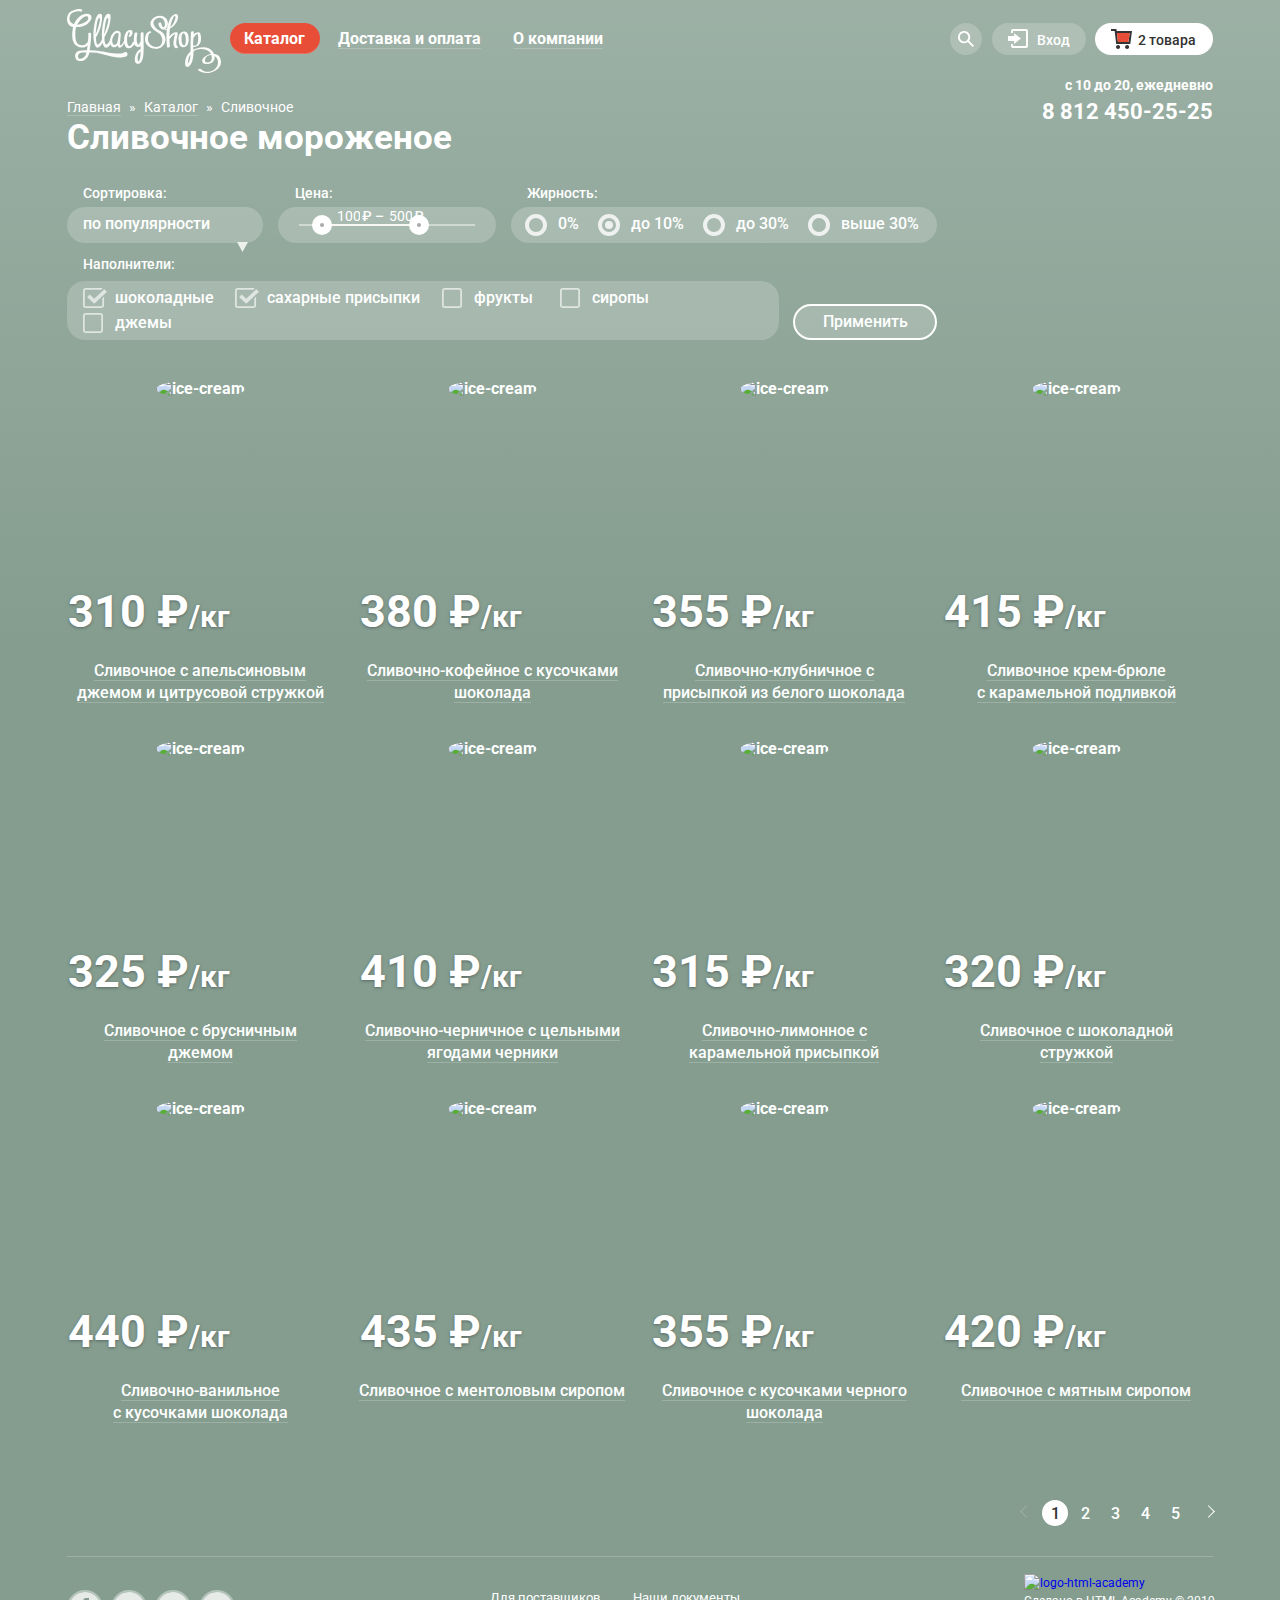
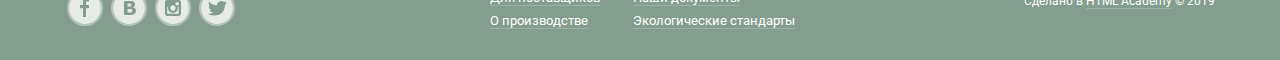
==== commit fd07202f: "Исправил замечания наставника" ====
--- a/catalog.html
+++ b/catalog.html
@@ -4,11 +4,10 @@
     <meta charset="utf-8">
     <title>HTML Academy: Глейси</title>
     <link href="https://fonts.googleapis.com/css2?family=Roboto:wght@400;500;700&display=swap" rel="stylesheet">
-    <link rel="stylesheet" href="css/normalize.css">
-    <link rel="stylesheet" href="css/style.css">
+    <link rel="stylesheet" href="css/min-normalize.css">
+    <link rel="stylesheet" href="css/min-style.css">
   </head>
   <body class="bg-color">
-  <div class="liner"></div>
     <header>
       <div class="wrapper">
         <div class="container">
@@ -21,7 +20,7 @@
                 <a href="#" class="nav-item active">Каталог</a>
                 <ul class="header-menu">
                   <li><a href="#">Новинки</a></li>
-                  <li class="active"><a href="catalog.html">Сливочное</a></li>
+                  <li class="active"><a>Сливочное</a></li>
                   <li><a href="#">Щербеты</a></li>
                   <li><a href="#">Фруктовый лед</a></li>
                   <li><a href="#">Мелорин</a></li>
@@ -87,10 +86,10 @@
                     </svg>
                   <span>2 товара</span>
                 </a>
-                <div class="box-table">
+                <div class="box-table" >
                   <table>
                     <tr>
-                      <td><button class="table-btn"></button></td>
+                      <td><button class="table-btn" aria-label="Удалить продукт из корзины"></button></td>
                       <td class="table-img">
                         <img src="img/cream1.jpg" alt="мороженое" width="33" height="33">
                       </td>
@@ -99,7 +98,7 @@
                       <td class="table-finish-price">300 руб.</td>
                     </tr>
                     <tr>
-                      <td><button class="table-btn"></button></td>
+                      <td><button class="table-btn" aria-label="Удалить продукт из корзины"></button></td>
                       <td class="table-img">
                         <img src="img/cream3.jpg" alt="мороженое" width="33" height="33">
                       </td>
@@ -167,27 +166,25 @@
                   <button class="circle1" type="button" style="left: 13%;"></button>
                   <button class="circle2" type="button" style="left: 68%;"></button>
                 </div>
-                </div>
-                
             </fieldset>
             <fieldset class="filter filter-fat">
               <legend>Жирность:</legend>
               <ul class="richness">
                 <li>
                   <input type="radio" name="fat" value="0" id="0" class="visually-hidden">
-                  <label for="0" class="fat-checkbox"><span>0%</span></label>
+                  <label for="0" class="fat-checkbox" >0%</label>
                 </li>
                 <li>
                   <input type="radio" name="fat" value="10" id="10" class="visually-hidden" checked>
-                  <label for="10" class="fat-checkbox"><span>до 10%</span></label>
+                  <label for="10" class="fat-checkbox" >до 10%</label>
                 </li>
                 <li>
                   <input type="radio" name="fat" value="min30" id="min30" class="visually-hidden">
-                  <label for="min30" class="fat-checkbox"><span>до 30%</span></label>
+                  <label for="min30" class="fat-checkbox" >до 30%</label>
                 </li>
                 <li>
                   <input type="radio" name="fat" value="max30" id="max30" class="visually-hidden">
-                  <label for="max30" class="fat-checkbox"><span>выше 30%</span></label>
+                  <label for="max30" class="fat-checkbox" >выше 30%</label>
                 </li>
               </ul>
             </fieldset>
@@ -324,27 +321,27 @@
         </section>
       </div>
       <div class="wrapper">
-        <div class="pages-swich">
-          <a class="arrow-left"></a>
+        <div class="pages-swich" aria-label="Переход между страницами">
+          <a class="arrow-left" aria-label="Переход на страницу назад"></a>
           <a>1</a>
           <a href="#">2</a>
           <a href="#">3</a>
           <a href="#">4</a>
           <a href="#">5</a>
-          <a href="#" class="arrow-right"></a>
+          <a href="#" class="arrow-right" aria-label="Переход на страницу вперед"></a>
         </div>
       </div>
     </main>
     <footer class="footer">
       <div class="wrapper">
         <section>
-          <h4 class="visually-hidden">Соц. сети</h4>
-          <div class="social">
-              <a href="#" class="social-fb social-hover"></a>
-              <a href="#" class="social-vk social-hover"></a>
-              <a href="#" class="social-inst social-hover"></a>
-              <a href="#" class="social-twit social-hover"></a>
-          </div>
+          <h4 class="visually-hidden">Социальные сети</h4>
+            <div class="social">
+              <a href="#" class="social-fb social-hover" aria-label="Фейсбук"></a>
+              <a href="#" class="social-vk social-hover" aria-label="Вконтакте"></a>
+              <a href="#" class="social-inst social-hover" aria-label="Инстаграм"></a>
+              <a href="#" class="social-twit social-hover" aria-label="Твиттер"></a>
+            </div>
         </section>
         <section class="footer-navigation">
           <h4 class="visually-hidden">Важно знать</h4>
@@ -356,7 +353,7 @@
           </ul>
         </section>
         <div class="html-academy">
-          <a href="https://htmlacademy.ru/intensive/htmlcss"><img src="img/logo-foot.svg" alt="logo" width="108" height="39"></a>
+          <a href="https://htmlacademy.ru/intensive/htmlcss"><img src="img/logo-foot.svg" alt="logo-html-academy" width="108" height="39"></a>
           <p>Сделано в <a href="https://htmlacademy.ru/intensive/htmlcss">HTML Academy</a> © 2019</p>
         </div>
       </div>
--- a/css/min-style.css
+++ b/css/min-style.css
@@ -0,0 +1 @@
+@keyframes bounce{0%{transform:translateX(-2000px)}70%{transform:translateX(30px)}90%{transform:translateX(-10px)}to{transform:translateX(0)}}@keyframes shake{0%,to{transform:translateX(0)}10%,30%,50%,70%,90%{transform:translateX(-10px)}20%,40%,60%,80%{transform:translateX(10px)}}:root{--menu-hover: #FBDED7;--menu-active-click: #F6B5A5;--menu-active: #D07058;--placeholder: #999999;--text: #323232;--stub: rgb(216, 199, 157);--mailling: #5A5A5A;--nav-active: #EDEDED;--ababab: #ABABAB;--hover-modal: #E84D37;--hover-a: #FFBC9E;--btn-linear1: #F26843;--btn-linear2: #E74A35;--bg-color1: #849D8F;--bg-color2: #8996A6;--bg-color3: #9D8B84;--bg-color-catalog: #849D8F;--bg-color-silver: #CACAC7;--bg-color-stocks1: #410112;--bg-color-stocks2: #43220D;--bg-color-lane: rgba(248, 247, 244, 0.5);--shadow: #696969;--shadow1: rgba(85, 8, 0, 0.54);--shadow2: rgba(160, 32, 11, 0.76);--shadow3: rgba(172, 16, 0, 0.64);--shadow-hover: #AC1000;--shadow-active: #942718;--shadow-product: rgba(49, 50, 53, 0.5);--border-o2: rgba(50, 50, 50, 0.2);--border-o3: rgba(50, 50, 50, 0.3);--border-b2b2b2: rgba(178, 178, 178, 0.52);--border-blue: rgba(46, 136, 228, 0.52);--border-grey: #D3D3D2;--border-red: rgba(232, 77, 55, 0.3);--border-orange: rgba(255, 188, 158, 0.3);--border-blog: #353535;--black: #000000;--black-o15: rgba(0, 0, 0, 0.15);--black-o3: rgba(0, 0, 0, 0.3);--black-o4: rgba(0, 0, 0, 0.4);--basic-white: #F8F7F4;--dark-white: #FEFEFE;--normal-white: #FFFFFF;--white-o0: rgba(255, 255, 255, 0);--white-o2: rgba(255, 255, 255, 0.2);--white-o3: rgba(255, 255, 255, 0.3);--white-o4: rgba(255, 255, 255, 0.4);--white-o5: rgba(255, 255, 255, 0.5);--white-o7: rgba(255, 255, 255, 0.7);--white-o8: rgba(255, 255, 255, 0.8)}.visually-hidden{position:absolute;width:1px;height:1px;margin:-1px;border:0;padding:0;white-space:nowrap;-webkit-clip-path:inset(100%);clip-path:inset(100%);clip:rect(0 0 0 0);overflow:hidden}*,::after,::before{box-sizing:border-box}::-webkit-input-placeholder{color:var(--placeholder);opacity:1}:-moz-placeholder,::-moz-placeholder{color:var(--placeholder);opacity:1}:-ms-input-placeholder{color:var(--placeholder);opacity:1}body{position:relative;margin:0;padding:0;font-family:"Roboto","Verdana",sans-serif;font-size:16px;font-style:normal;font-weight:700;color:var(--normal-white);background-color:var(--bg-color);min-width:1200px}.bg-color{background-color:var(--bg-color-catalog);background-image:linear-gradient(180deg,var(--white-o2) 0,var(--white-o0) 656px);background-repeat:no-repeat}a{text-decoration:none}img{max-width:100%;height:auto}.wrapper,.wrapper2{padding-top:9px;width:1146px;margin:0 auto}.container{display:-ms-grid;display:grid;-ms-grid-columns:-webkit-max-content 1fr 259px;-ms-grid-columns:max-content 1fr 259px;grid-template-columns:-webkit-max-content 1fr 259px;grid-template-columns:max-content 1fr 259px}.header-navigation{list-style:none;line-height:18px;padding:0;display:-ms-flexbox;display:flex;-ms-flex-wrap:wrap;flex-wrap:wrap;margin-top:21px;margin-left:10px}.nav-items{margin-right:13px;margin-left:13px;margin-bottom:15px;position:relative}@-moz-document url-prefix(){.nav-items{margin-left:13px}}.nav-items:nth-child(2){margin-right:19px;margin-left:20px}@-moz-document url-prefix(){.nav-items:nth-child(2){margin-right:4px}}.nav-item{border-bottom:1px solid var(--white-o2);color:var(--normal-white)}@-moz-document url-prefix(){.nav-item{margin-right:13px}}.nav-items:hover>.nav-item,.nav-items>.active{border-radius:26px;font-weight:700;font-size:16px;line-height:18px;margin-left:-14px}.nav-items:hover>.nav-item{color:var(--text);padding:6px 13px 5px 14px;margin-right:-13px}@-moz-document url-prefix(){.nav-items:hover>.nav-item:not(.active){margin-right:0}}.nav-items>.active{background-color:var(--hover-modal);padding:6px 15px 5px 14px;margin-right:-15px}.nav-items:hover>.nav-item:not(:active){background-color:var(--normal-white)}.nav-item:active{background-color:var(--nav-active);box-shadow:inset 0 2px 1px var(--shadow)}.header-menu{display:none;position:absolute;z-index:5;width:143px;top:29px;left:-20px;margin:0;padding:0;list-style:none;background-color:var(--normal-white);box-shadow:0 20px 20px var(--black-o4);border-radius:4px}.header-menu>li:first-child>a{display:block;padding-top:11px;padding-left:21px;padding-bottom:8px;color:var(--text);font-weight:700;font-size:14px;line-height:18px}.header-menu>li:first-child::after{content:"";position:absolute;left:6px;right:6px;top:37px;border:.5px solid var(--border-o2)}.header-menu a{display:block;color:var(--text);font-weight:400;font-size:14px;line-height:16px;padding-top:11px;padding-bottom:5px;padding-left:21px}.header-menu>li:last-child>a{padding-bottom:11px}.header-menu>li:hover{background-color:var(--menu-hover)}.header-menu>li:active{background-color:var(--menu-active-click)}.header-menu>.active{background-color:var(--menu-active)}.active a{color:var(--normal-white)}.header-menu>li:last-child{border-radius:0 0 4px 4px}.header-menu>li:first-child{border-radius:4px 4px 0 0}.header-menu::before{left:0}.header-search:hover .form-search,.nav-items:hover>.header-menu{display:block}.header-search{position:relative}.form-search{display:none;position:absolute;z-index:5;top:36px;left:-309px;background-color:var(--basic-white);box-shadow:0 20px 20px var(--black-o4);border-radius:4px;width:341px;height:84px}.form-search::before,.header-menu::before{content:"";background-color:transparent;position:absolute;top:-5px;width:100%;height:5px}.form-search form{padding:20px 15px}.form-search input{width:311px;height:44px;background-color:var(--normal-white);border:1px solid var(--border-grey);border-radius:4px;padding:15px;font-weight:700}.form-search input:hover{border:2px solid var(--border-b2b2b2);padding-left:14px}.form-search input:focus{outline:0;border:2px solid var(--border-blue);padding-left:14px}.form-search input:placeholder-shown{font-weight:400}.header-login{list-style:none;font-weight:500;font-size:14px;line-height:16px;display:-ms-flexbox;display:flex;-ms-flex-pack:end;justify-content:flex-end;padding:0}.search{padding:8px 8px 6px}.search svg{margin-bottom:3px}.box:hover path,.header-in-out:hover path,.header-search:hover path{fill:var(--text)}.header-in-out:hover .exit,.header-pay:hover .box,.header-search:hover .search{background-color:var(--normal-white);color:var(--text)}.box,.exit,.search{display:-ms-flexbox;display:flex;-ms-flex-align:center;align-items:center;height:32px;background-color:var(--white-o2);border-radius:20px;color:var(--normal-white)}.exit{padding:6px 16px 7px;vertical-align:middle}.exit span{margin-top:2px}.exit svg{margin-right:9px}.box{padding:6px 17px 7px 16px}.box svg{margin-right:7px}.box-full,.form-in-out input{background-color:var(--normal-white)}.box-full{display:-ms-flexbox;display:flex;-ms-flex-align:center;align-items:center;height:32px;border-radius:20px;padding:6px 21px 7px 16px;color:var(--text)}.box-full span{margin-top:3px;margin-right:-4px;width:max-content}.box-full svg{margin-right:6px}.header-in-out{margin-left:10px;position:relative}.form-in-out{display:none;position:absolute;top:36px;left:-184px;z-index:5;width:277px;height:214px;background-color:var(--basic-white);box-shadow:0 20px 20px var(--black-o4);border-radius:4px;padding:20px 16px 22px 19px}.form-in-out input{width:241px;height:44px;border:1px solid var(--border-grey);border-radius:4px;margin-bottom:20px;padding:15px;font-weight:700}.form-in-out input:hover{border:2px solid var(--border-b2b2b2);padding-left:14px}.form-in-out input:focus{outline:0;border:2px solid var(--border-blue);padding-left:14px}.form-in-out input:placeholder-shown{font-weight:400}.form-in-out button{border:0;padding:15px 26px;font-weight:700;font-size:18px;line-height:16px}.btn-exit-form{display:-ms-flexbox;display:flex;-ms-flex-pack:justify;justify-content:space-between;-ms-flex-align:center;align-items:center}.btn-exit-form div{width:119px}.btn-exit-form a{display:inline-block;vertical-align:middle;line-height:15px;border-bottom:1px solid var(--border-o3);margin-bottom:4px}.btn-exit-form a:hover{color:var(--hover-modal);border-bottom:1px solid var(--border-red)}.box-table::before,.form-in-out::before{content:"";background-color:transparent;position:absolute;top:-5px;left:0;width:100%;height:5px}.header-in-out:hover .form-in-out,.header-pay:hover .box-table{display:block}.header-pay{position:relative;margin-left:9px}.box-table,.btn-exit-form a{color:var(--text);font-weight:400;font-size:13px}.box-table{display:none;position:absolute;z-index:5;top:36px;left:-421px;width:539px;min-height:242px;background-color:var(--basic-white);box-shadow:0 20px 20px var(--black-o4);border-radius:4px;line-height:16px;padding:2px 14px 17px 15px}.box-table tr:last-child{position:relative;display:-ms-flexbox;display:flex;-ms-flex-wrap:wrap;flex-wrap:wrap;-ms-flex-pack:end;justify-content:flex-end;width:510px}.box-table tr:last-child::before{content:"";position:absolute;width:100%;height:1px;background-color:var(--bg-color-silver);left:0}.box-table div{width:100%}.box-table .btn{padding:14px 15px;margin-right:2px;font-weight:700;font-size:18px;line-height:16px}.box-table tr:not(:last-child){display:-ms-flexbox;display:flex;-ms-flex-pack:start;justify-content:flex-start;min-width:464px;margin-top:17px;margin-bottom:15px}.table-btn{padding-top:7px;padding-left:3px;border:0;background-color:transparent}.table-btn::before{content:url(../img/x.svg);cursor:pointer}.table-img img{border-radius:50%;margin-top:-3px;margin-left:1px}.table-name{margin-left:11px;padding-top:7px;width:220px;vertical-align:top}.table-name a{color:var(--text)}.table-name a:hover{color:var(--hover-modal)}.table-price{color:var(--black);margin-left:27px;margin-top:6px}.table-price span{color:var(--ababab)}.table-finish-price{margin-top:6px;margin-left:24px}.table-total-price{font-weight:700;font-size:15px;line-height:16px;margin:16px 3px 14px 287px}.time{min-height:45px;-ms-grid-column-span:-1;grid-column-end:-1;display:-ms-flexbox;display:flex;-ms-flex-wrap:wrap;flex-wrap:wrap;-ms-flex-pack:end;justify-content:flex-end;margin-top:-2px}.finding,.time p{font-size:14px;line-height:16px}.time p{margin:0 0 7px}.time a{font-size:22px;line-height:24px}.finding{min-height:20px;width:267px;margin-bottom:-2px;font-weight:400}.find a,.find li::before,.time a{color:var(--normal-white)}.find a[href]:hover{color:var(--hover-a);border-bottom:1px solid var(--border-orange)}.find{display:-ms-flexbox;display:flex;list-style:none;padding:0;margin:-34px 0 0}.find li::before{content:"»";margin-left:8px;margin-right:8px}.find li:first-child::before{content:none}.find a[href]{border-bottom:1px solid var(--white-o2)}.bg-image{background-repeat:no-repeat;background-position:top center;transition:background-image .5s ease,background-color .5s ease}.image1{background-image:url(../img/ice-cream3.png);background-color:var(--bg-color1)}.image2{background-image:url(../img/ice-cream2.png);background-color:var(--bg-color2)}.image3{background-image:url(../img/ice-cream1.png);background-color:var(--bg-color3)}.slider{position:relative;padding-top:265px}.slide{text-align:center;width:670px;margin:0 auto;display:none}.slide-current{display:block}.slider a{font-size:32px;line-height:44px}.slider h2{font-size:60px;line-height:60px;text-align:center;margin:0 0 26px}.slider-btn{position:absolute;bottom:24px;width:79px;display:-ms-flexbox;display:flex;-ms-flex-pack:justify;justify-content:space-between}.btn-slider{display:inline-block;vertical-align:top;width:21px;height:21px;background-color:transparent;border:2px solid var(--normal-white);border-radius:50%;cursor:pointer}.btn-slider:not(.current-btn):hover{background-color:var(--white-o4)}.btn-slider:not(.current-btn):active{background-color:var(--normal-white)}.btn-slider:last-child{margin-right:0}.current-btn{background-color:var(--normal-white);cursor:default}.btn,.btn-large{border-radius:70px}.btn{display:inline-block;vertical-align:middle;text-decoration:none;font-weight:700;background-image:linear-gradient(180deg,var(--btn-linear1) 0%,var(--btn-linear2) 100%);box-shadow:0 2px 2px var(--shadow1);color:var(--normal-white);text-shadow:0 2px 5px var(--shadow2)}.btn:hover{background-image:linear-gradient(0deg,var(--white-o2),var(--white-o2)),linear-gradient(180deg,var(--btn-linear1) 0%,var(--btn-linear2) 100%);box-shadow:0 1px 2px var(--shadow-hover)}.btn:active{background-image:linear-gradient(0deg,rgba(0,0,0,.07),rgba(0,0,0,.07)),linear-gradient(180deg,var(--btn-linear1) 0%,var(--btn-linear2) 100%);box-shadow:inset 0 2px 2px var(--shadow-active)}.btn-large{box-shadow:0 2px 2px var(--shadow3)}.btn-large:hover{box-shadow:0 2px 2px var(--shadow-hover)}.btn-large:active{box-shadow:inset 0 2px 2px var(--shadow-active)}.stocks{margin-top:39px;margin-bottom:40px;display:-ms-grid;display:grid;-ms-grid-columns:1fr 26px 1fr;grid-template-columns:1fr 1fr;grid-gap:26px;-ms-flex-align:start;align-items:start}.slider .btn-large{padding:10px 40px}.stocks h3{font-size:35px;line-height:41px;margin:0 0 -5px}.stocks p{font-size:18px;line-height:22px;margin:0}.stock1,.stock2{padding:16px 22px 22px 16px;position:relative}.stock1{background-color:var(--bg-color-stocks1);background-image:url(../img/raspberry.jpg);background-size:cover;background-repeat:no-repeat;border-radius:16px;width:560px;min-height:229px}.stock{display:-ms-flexbox;display:flex;-ms-flex-wrap:wrap;flex-wrap:wrap}.stocks a{-ms-flex-item-align:end;align-self:flex-end;margin-left:auto;padding:12px 22px;font-weight:700;font-size:18px;line-height:24px}.stock2{background-color:var(--bg-color-stocks1);background-image:url(../img/chocolate.jpg);background-size:cover;background-repeat:no-repeat;border-radius:16px;width:560px;min-height:229px}.products,.sorting form{display:-ms-flexbox;display:flex;-ms-flex-wrap:wrap;flex-wrap:wrap}.product{position:relative;height:267px}.product img{border-radius:50%}.product p{position:absolute;bottom:0;left:1px;margin:0 0 13px;font-size:45px;line-height:45px;text-shadow:0 1px 3px var(--shadow-product)}.product span{font-size:30px;line-height:35px}.product-hover h4{width:266px;margin:13px auto 11px}.product-name{font-weight:500;font-size:16px;line-height:22px;border-bottom:1px solid var(--white-o2);color:var(--normal-white)}.product-name:hover{color:var(--hover-a);border-bottom:1px solid var(--border-orange)}.product-hover .btn{content:"";display:none;position:absolute;font-size:18px;line-height:24px;width:200px;height:44px;padding:10px 16px;left:0;right:0;margin:auto}.footer-navigation a:hover::before,.product-hover:hover .btn,.product-hover:hover::before{display:block}.product-hover{position:relative;z-index:2;vertical-align:top;text-align:center;margin-bottom:25px;margin-right:26px}.product-hover:nth-child(4n){margin-right:0}.product-hover::before{content:"";position:absolute;z-index:-1;width:293px;min-height:calc(100% + 65px);background-color:var(--white-o3);border-radius:5px;display:none;box-shadow:0 20px 30px var(--black-o15);top:-5px;left:-13px}.product-hover:hover{position:relative;z-index:4}.hit-product::before{content:url(../img/hit.png);position:absolute;top:0;left:0}.advantages{position:relative;background-image:url(../img/pattern.jpg);background-color:var(--stub);min-height:306px;border-radius:16px;color:var(--text);padding:23px 23px 23px 18px;margin-top:4px}.advantages h2{font-weight:500;font-size:24px;line-height:30px;margin:1px 0 0 2px}.advantages-flex p,.blog h3{font-size:16px;line-height:22px}.advantages-flex p{font-weight:400;margin:16px 0 6px;width:calc(540px - 58px)}.advantage,.advantages-flex,.news{display:-ms-flexbox;display:flex}.advantage1::before{margin-right:6px;margin-top:7px;margin-left:2px;content:url(../img/ice-cream-icon.svg)}.advantage2::before,.advantage3::before{margin-right:6px;margin-top:7px;content:url(../img/cow-icon.svg)}.advantage3::before{margin-left:2px;content:url(../img/leaf-icon.svg)}.advantage4::before{margin-right:6px;margin-top:7px;content:url(../img/temp-icon.svg)}.advantages-flex,.news{-ms-flex-pack:justify;justify-content:space-between}.advantages-flex{-ms-flex-wrap:wrap;flex-wrap:wrap}.news{-ms-flex-align:start;align-items:flex-start;margin-top:40px}.blog,.mailing-bg{border-radius:16px;width:560px;min-height:220px}.blog,.blog a{color:var(--text)}.blog{background-image:url(../img/strawberry.jpg);background-color:var(--normal-white);background-repeat:no-repeat;background-size:cover;padding:18px 250px 18px 20px}.blog h3{margin:0 0 3px;font-weight:500}.blog a{border-bottom:2px solid var(--border-blog);font-size:24px;line-height:30px}.blog a:hover{color:var(--hover-modal);border-bottom:2px solid var(--border-orange)}.mailing-bg{background-image:url(../img/bg-mail.jpg);background-repeat:repeat}.mailing{background-color:var(--basic-white);margin:5px;border-radius:16px;background-repeat:no-repeat;color:var(--mailling);padding:25px 16px 35px 21px;font-weight:400;font-size:16px;line-height:22px;width:550px;min-height:210px}.mailing p{margin:0 0 40px}.mailing .btn{padding-top:9px;padding-bottom:9px;border:0;color:var(--normal-white);margin-left:7px;width:130px;font-weight:700;font-size:18px;line-height:24px}.mailing label{display:inline-block;vertical-align:middle}.mailing input{width:368px;height:44px;border-radius:6px;border:1px solid var(--border-b2b2b2);padding-left:14px;font-weight:700}.mailing input:hover{border:2px solid var(--border-b2b2b2);padding-left:13px}.mailing input:focus{outline:0;border:2px solid var(--border-blue);padding-left:13px}.mailing input:placeholder-shown{font-weight:400}.contacts{min-height:430px;margin-top:40px}.contacts,.contacts .wrapper{position:relative}.contact-map{background-image:url(../img/map.png);background-repeat:no-repeat;background-position:center;position:absolute;height:100%;width:100%}.contact-adress{background-color:var(--dark-white);font-weight:400;font-size:14px;line-height:20px;color:var(--text);width:303px;min-height:306px;border-radius:16px;position:absolute;padding:31px 30px 30px 25px;right:0;top:62px}.contact-adress p,.html-academy p{margin:0}.contact-adress p:first-child{margin-top:-1px;margin-bottom:-2px;padding-right:100px}.contact-adress p:nth-child(3){margin-top:25px}.contact-adress a,.contact-adress b,.contact-adress strong{font-weight:700;font-size:18px;line-height:24px}.contact-adress a{padding:10px 28px;width:253px;margin-top:27px}.contact-adress p a{color:var(--text);padding:0}.footer{min-height:103px}.footer .wrapper,.social{display:-ms-flexbox;display:flex}.footer .wrapper{-ms-flex-pack:justify;justify-content:space-between;-ms-flex-align:center;align-items:center;border-top:1px solid var(--white-o2);height:100%;padding:18px 0 25px}.social{-ms-flex-wrap:wrap;flex-wrap:wrap;max-width:168px;margin-top:13px}.social-hover{border:2px solid var(--white-o5);border-radius:50%;margin-right:8px;margin-bottom:8px;opacity:.8;height:36px}.social-hover:nth-child(4n){margin-right:0}.social-hover:active{border:2px solid var(--white-o7)}.social-hover:hover{opacity:1}.social-fb::before{content:url(../img/facebook.svg)}.social-vk::before{content:url(../img/vk.svg)}.social-inst::before{content:url(../img/inst.svg)}.social-twit::before{content:url(../img/twitter.svg)}.footer-navigation ul{position:relative;left:24px;padding:0;list-style:none;display:-ms-flexbox;display:flex;-ms-flex-wrap:wrap;flex-wrap:wrap;margin:14px 0 0}.footer-navigation li{min-width:143px;margin-bottom:5px;position:relative}.footer-navigation a{border-bottom:1px solid var(--white-o2);color:var(--normal-white)}.footer-navigation{max-width:328px;font-weight:400;font-size:13px;line-height:18px}.footer-navigation a::before{content:url(../img/heart.svg);position:absolute;top:2px;left:-21px;display:none}.footer-navigation li:hover{font-weight:700}.html-academy{font-weight:400;font-size:12px;line-height:18px;height:60px;width:191px;margin-top:-2px;margin-right:-2px}.html-academy a:last-child{color:var(--normal-white);border-bottom:1px solid var(--white-o2)}.html-academy a:last-child:hover{color:var(--hover-a);border-bottom:1px solid var(--border-orange)}.block{display:none}.bg-color-popup,.popup{position:fixed;top:0;left:0;right:0;bottom:0;background-color:var(--black-o3);z-index:7}.popup{margin:auto;z-index:10;width:476px;height:max-content;background-color:var(--basic-white);border-radius:6px;color:var(--text);padding:15px 25px 24px 23px;animation:bounce .6s}.popupError{animation:shake .6s}.popup-form fieldset{position:relative;border:0;padding:0;margin:0}.popup-form .close{position:absolute;right:-9px;top:0;width:18px;height:18px;background-image:url(../img/x-popup.svg);border:0;background-color:transparent;background-repeat:no-repeat;cursor:pointer}@-moz-document url-prefix(){.popup-form .close{top:-49px}}.popup-form legend{font-weight:500;font-size:24px;line-height:28px;margin-bottom:20px}.popup-form input{width:267px;height:44px;background:var(--normal-white);border:1px solid var(--border-b2b2b2);border-radius:4px;padding:15px;margin-bottom:20px;font-weight:700}.popup-form input:hover{border:2px solid var(--border-b2b2b2);padding-left:14px}.popup-form input:focus{outline:0;border:2px solid var(--border-blue);padding-left:14px}.popup-form textarea{width:428px;height:154px;background-color:var(--normal-white);border:1px solid var(--border-b2b2b2);border-radius:4px;resize:none;padding:15px;margin-bottom:20px;font-weight:700}.popup-form input:placeholder-shown,.popup-form textarea:placeholder-shown{font-weight:400}.popup-form textarea:hover{border:2px solid var(--border-b2b2b2);padding-top:14px;padding-left:14px}.popup-form textarea:focus{outline:0;border:2px solid var(--border-blue);padding-top:14px;padding-left:14px}.popup-form .btn{border:0;padding:12px 24px;font-weight:700;font-size:18px;line-height:24px;margin-left:290px}.main-title{font-size:35px;line-height:41px;margin:0 0 27px}.sorting{max-width:870px;min-height:130px;margin-bottom:18px}.filter{position:relative;border:0;padding:0;margin:0 14px 13px 0}.filter ul{margin:0;display:-ms-flexbox;display:flex;-ms-flex-wrap:wrap;flex-wrap:wrap}.filter li{list-style:none;font-weight:500;font-size:16px;line-height:18px}.filter legend{font-weight:500;font-size:14px;line-height:16px;margin-bottom:6px;margin-left:16px}.filter-fillers legend{margin-bottom:9px}.filter-range,.filter-sort1{margin-right:15px}.filter option{padding:0;color:var(--text)}.filter input{margin-right:11px}.filter:nth-child(2) legend{margin-left:17px}.sort1{background-color:var(--white-o2);border-radius:20px;color:var(--normal-white);font-weight:500;font-size:16px;line-height:18px;border:0;padding-left:16px;padding-top:6px;padding-bottom:9px;width:196px;min-height:36px;-webkit-appearance:none;-moz-appearance:none;appearance:none}.sorts:hover .sort1{color:var(--text)}.sort-svg{position:absolute;top:35px;right:15px}@-moz-document url-prefix(){.sort-svg{top:14px}}.sorts:hover .sort-svg-path{fill:var(--text)}.lane,.range{position:relative}.range{padding:17px 21px;background-color:var(--white-o2);border-radius:20px;height:36px}.lane{height:2px;width:176px;background-color:var(--bg-color-lane)}.lane2{background-color:var(--basic-white);width:60%;margin-left:20%;height:2px}.circle1,.circle2{border:0;height:20px;width:20px;background-color:var(--normal-white);border-radius:50%;position:absolute;top:-9px;margin-left:-10px;left:20%;cursor:pointer}.circle2{left:80%}.circle1:hover,.circle2:hover{height:22px;width:22px;top:-10px;margin-left:-11px}.circle1::before,.circle2::before{content:"";position:absolute;z-index:5;height:4px;width:4px;background-color:var(--ababab);border-radius:50%;top:50%;left:50%;-ms-transform:translate(-50%,-50%);transform:translate(-50%,-50%)}input[type=number]{-moz-appearance:textfield}input::-webkit-inner-spin-button,input::-webkit-outer-spin-button{-webkit-appearance:none}.price-controls{font-weight:500;font-size:14px;line-height:16px;position:absolute;top:0;left:57px}@-moz-document url-prefix(){.price-controls{top:-23px}}.price-controls input{color:var(--normal-white);background-color:transparent;border:0;width:27px;margin:0}.min-price::after{content:"–"}.richness{background-color:var(--white-o2);padding:2px 18px 7px 14px;border-radius:20px;display:inline-block;vertical-align:middle;width:426px}.richness li{padding-top:5px}.richness li:not(:last-child){margin-right:19px}.fat-checkbox{position:relative}input[type=radio]+.fat-checkbox::before{content:"";display:inline-block;border:4px solid var(--white-o8);background-color:transparent;border-radius:50%;height:22px;width:22px;vertical-align:middle;margin-right:11px}input[type=radio]+.fat-checkbox:hover::before{content:"";border:4px solid var(--normal-white)}input[type=radio]:disabled+.fat-checkbox::before{content:"";border:4px solid var(--white-o4)}input[type=radio]+.fat-checkbox::after{content:"";height:8px;width:8px;background-color:var(--white-o8);border-radius:50%;position:absolute;left:7px;top:7px;display:none;vertical-align:middle}input[type=radio]+.fat-checkbox:hover::after{background-color:var(--normal-white)}input[type=radio]:disabled+.fat-checkbox::after{background-color:var(--white-o4)}input[type=radio]:checked+.fat-checkbox::after{display:inline-block;vertical-align:middle}input[type=radio]:focus+.fat-checkbox::after,input[type=radio]:focus+.fat-checkbox::before{content:"";border:4px solid var(--normal-white)}.fillers{min-height:36px;background-color:var(--white-o2);padding:1px 20px 8px 16px;border-radius:18px;width:712px}.fillers li{margin-right:21px;padding-top:7px}.fillers li:nth-child(2){margin-right:22px}.fillers li:nth-child(3){margin-right:27px}.fillers li:nth-child(4){margin-right:22px}.fillers li:last-child{margin-right:0}.filter-fat{margin-right:0}.filter-submit{width:144px;min-height:36px;background-color:var(--white-o2);border:2px solid var(--normal-white);border-radius:20px;color:var(--normal-white);margin-top:auto;margin-bottom:13px;cursor:pointer;font-weight:500;font-size:16px;line-height:18px}.filter-submit:hover{background-color:var(--normal-white);color:var(--text)}.filter-submit:active{box-shadow:inset 0 2px 1px var(--shadow);border:0}.filter-checkbox{position:relative;padding-left:32px}input[type=checkbox]:not(:checked)+.filter-checkbox::before{content:"";background-image:url(../img/checkbox-off.svg);background-repeat:no-repeat;position:absolute;top:0;left:0;height:20px;width:22px;opacity:.8}input[type=checkbox]:checked+.filter-checkbox::before{content:"";background-image:url(../img/checkbox-on.svg);background-repeat:no-repeat;position:absolute;top:0;left:0;height:20px;width:24px;opacity:.8}input[type=checkbox]:checked+.filter-checkbox:hover::before,input[type=checkbox]:not(:checked)+.filter-checkbox:hover::before{content:"";opacity:1}input[type=checkbox]:checked:disabled+.filter-checkbox::before,input[type=checkbox]:not(:checked):disabled+.filter-checkbox::before{content:"";opacity:.4}input[type=checkbox]:focus+.filter-checkbox::before{content:"";opacity:1}.pages-swich{display:-ms-flexbox;display:flex;-ms-flex-pack:justify;justify-content:space-between;margin-top:31px;margin-bottom:30px;margin-left:auto;width:-webkit-min-content;width:-moz-min-content;width:min-content}.pages-swich a:not(:first-child):not(:last-child){color:var(--normal-white);font-weight:500;font-size:16px;line-height:18px;margin-right:4px;display:inline-block;vertical-align:middle;width:26px;height:26px;padding:5px 9px}.pages-swich a:hover:not(:first-child):not(:last-child){background-color:var(--white-o2);border-radius:50%}.pages-swich a:active:not(:first-child):not(:last-child),.pages-swich a:not([href]):not(:first-child):not(:last-child){background-color:var(--normal-white);border-radius:50%;color:var(--text)}.arrow-left,.arrow-right{display:inline-block;vertical-align:middle;width:9px;height:9px;padding:3px 4px;margin-top:7px}.arrow-left{border-top:1px solid var(--white-o2);border-left:1px solid var(--white-o2);-ms-transform:rotate(-45deg);transform:rotate(-45deg);margin-right:11px}.arrow-right{border-top:1px solid var(--normal-white);border-right:1px solid var(--normal-white);-ms-transform:rotate(45deg);transform:rotate(45deg);margin-left:12px}